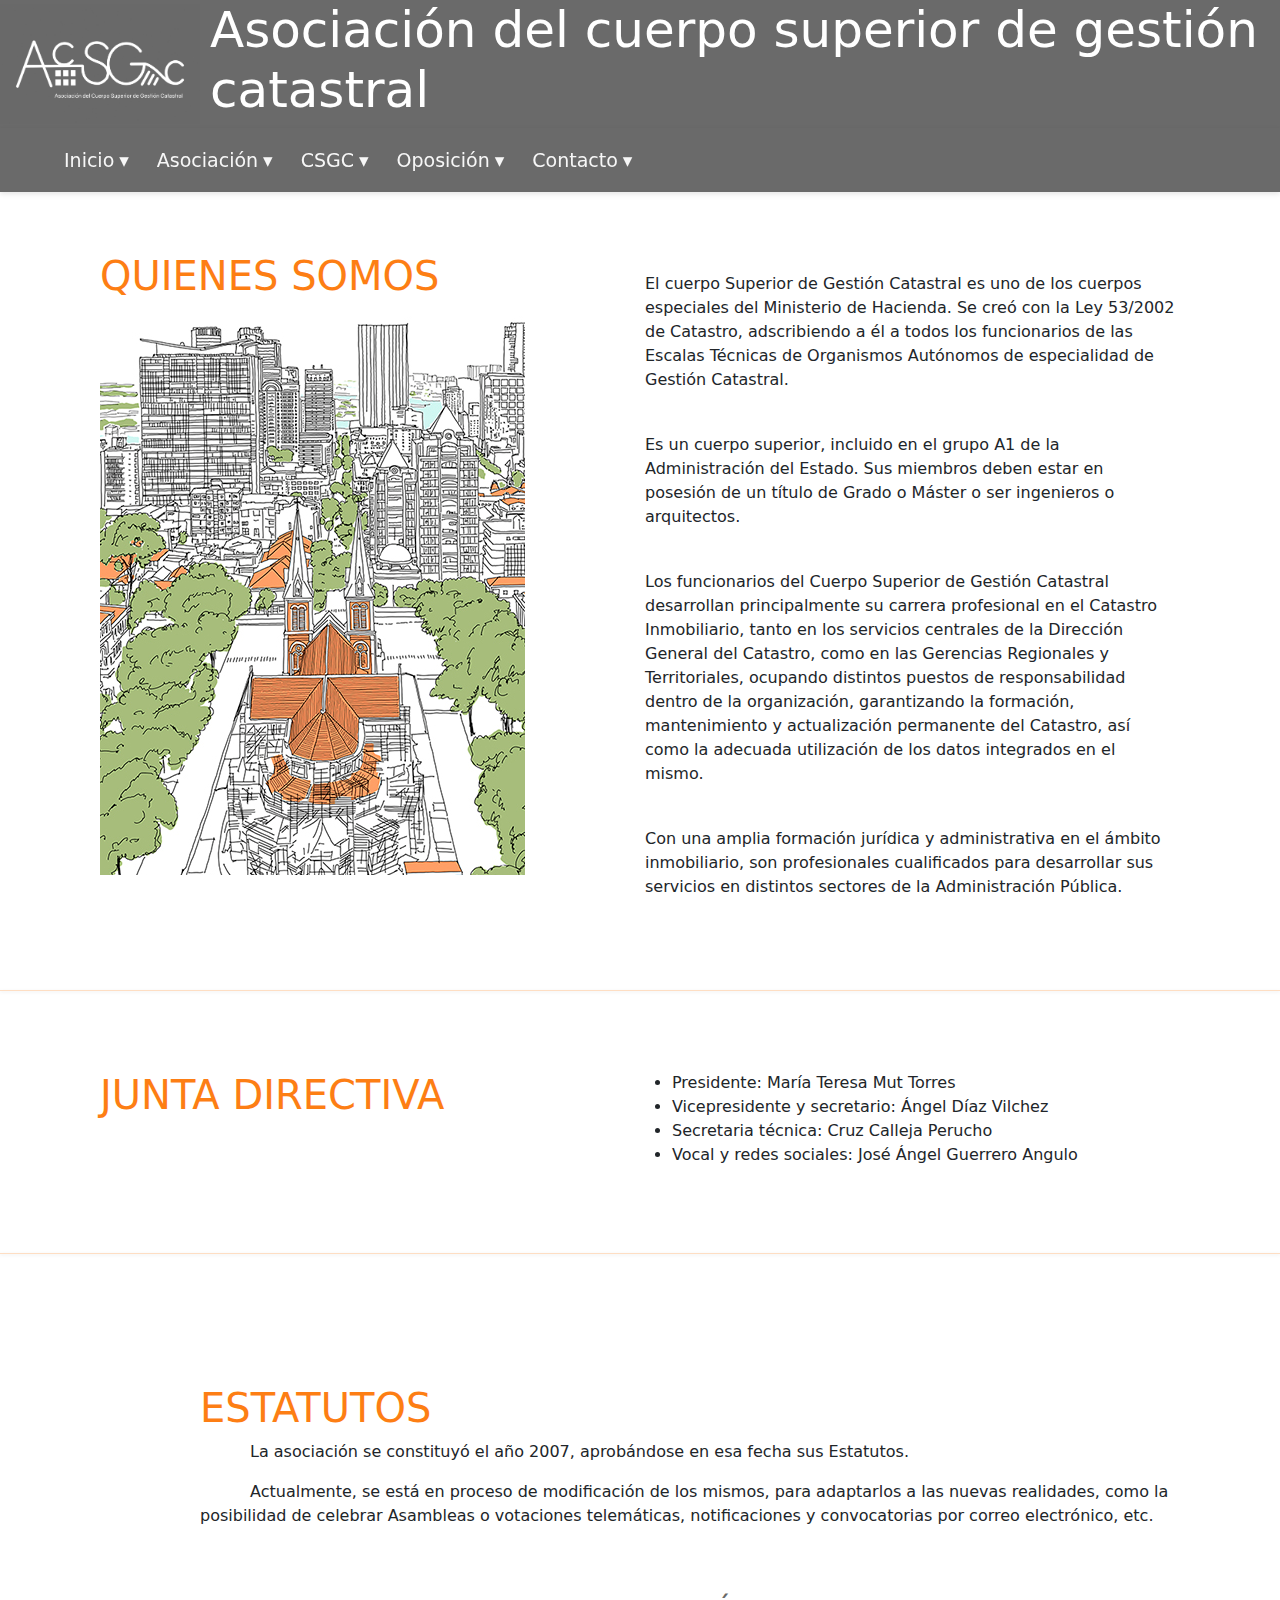
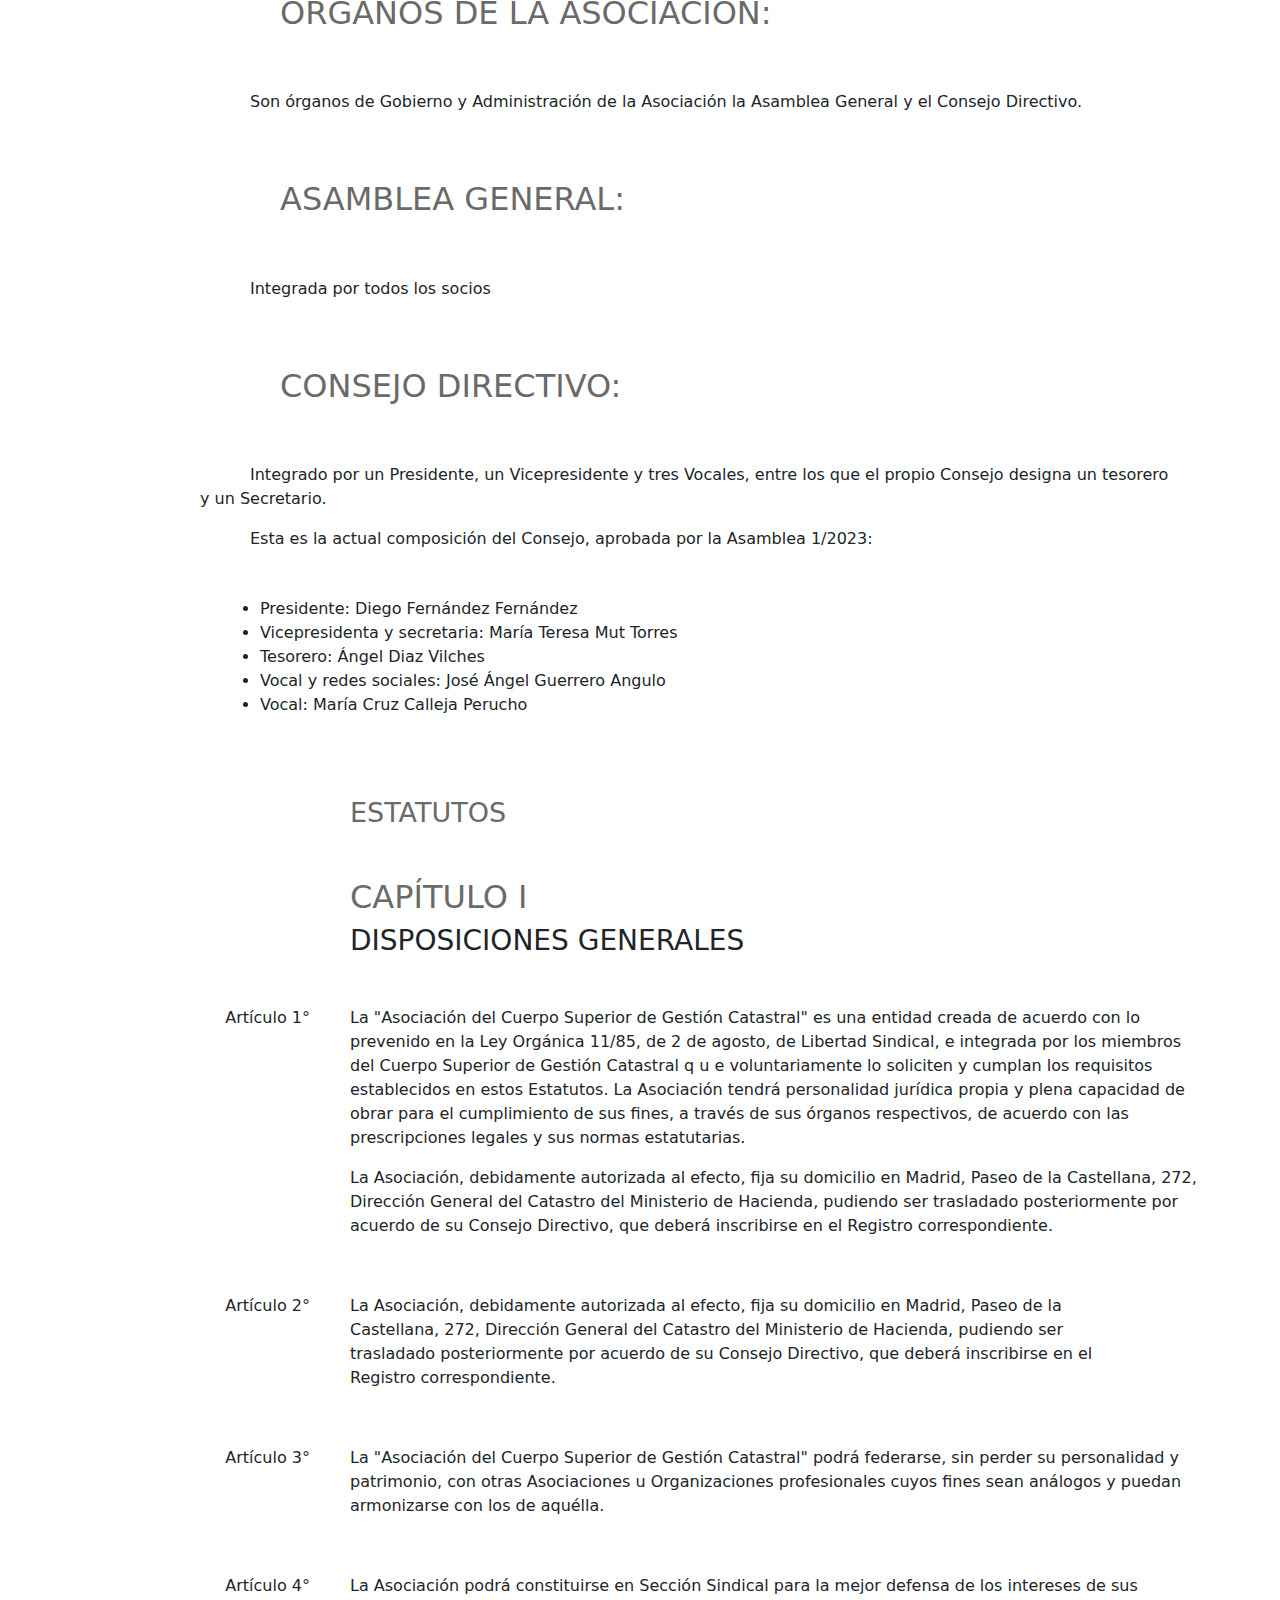
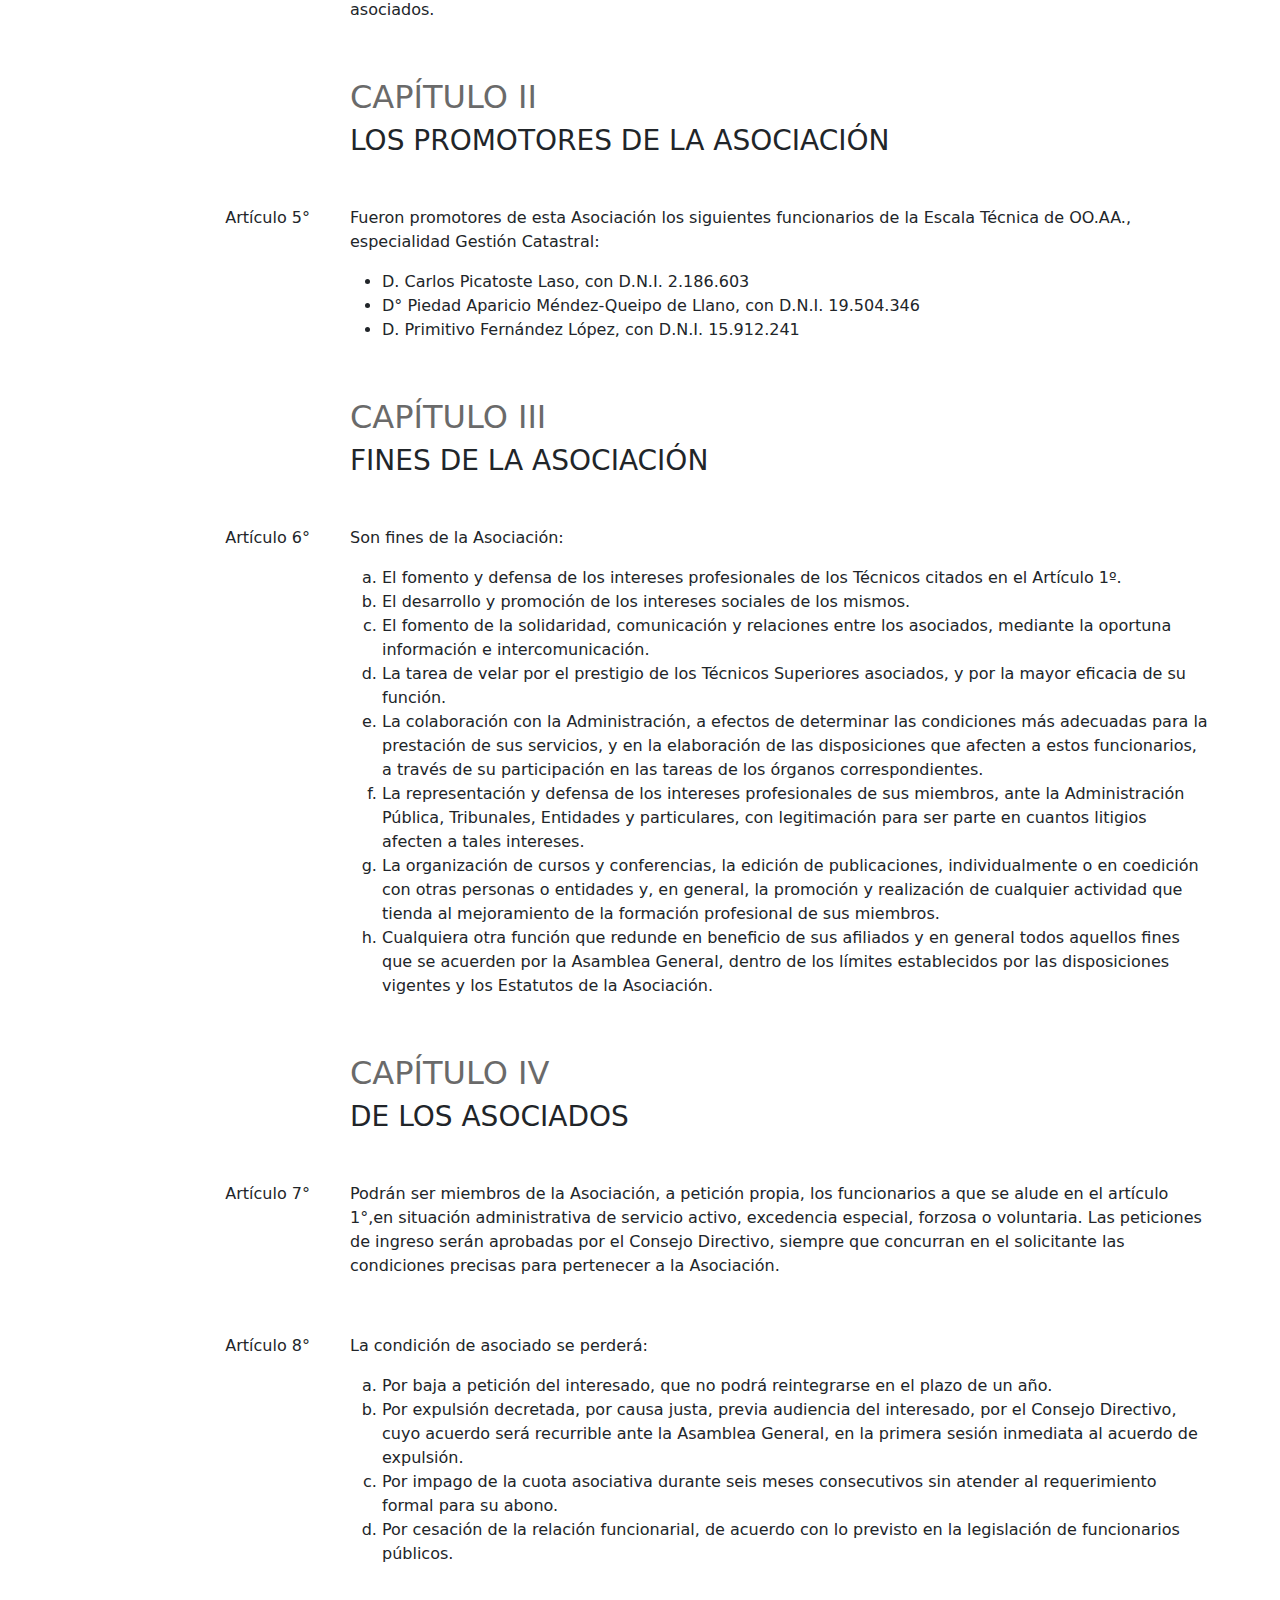
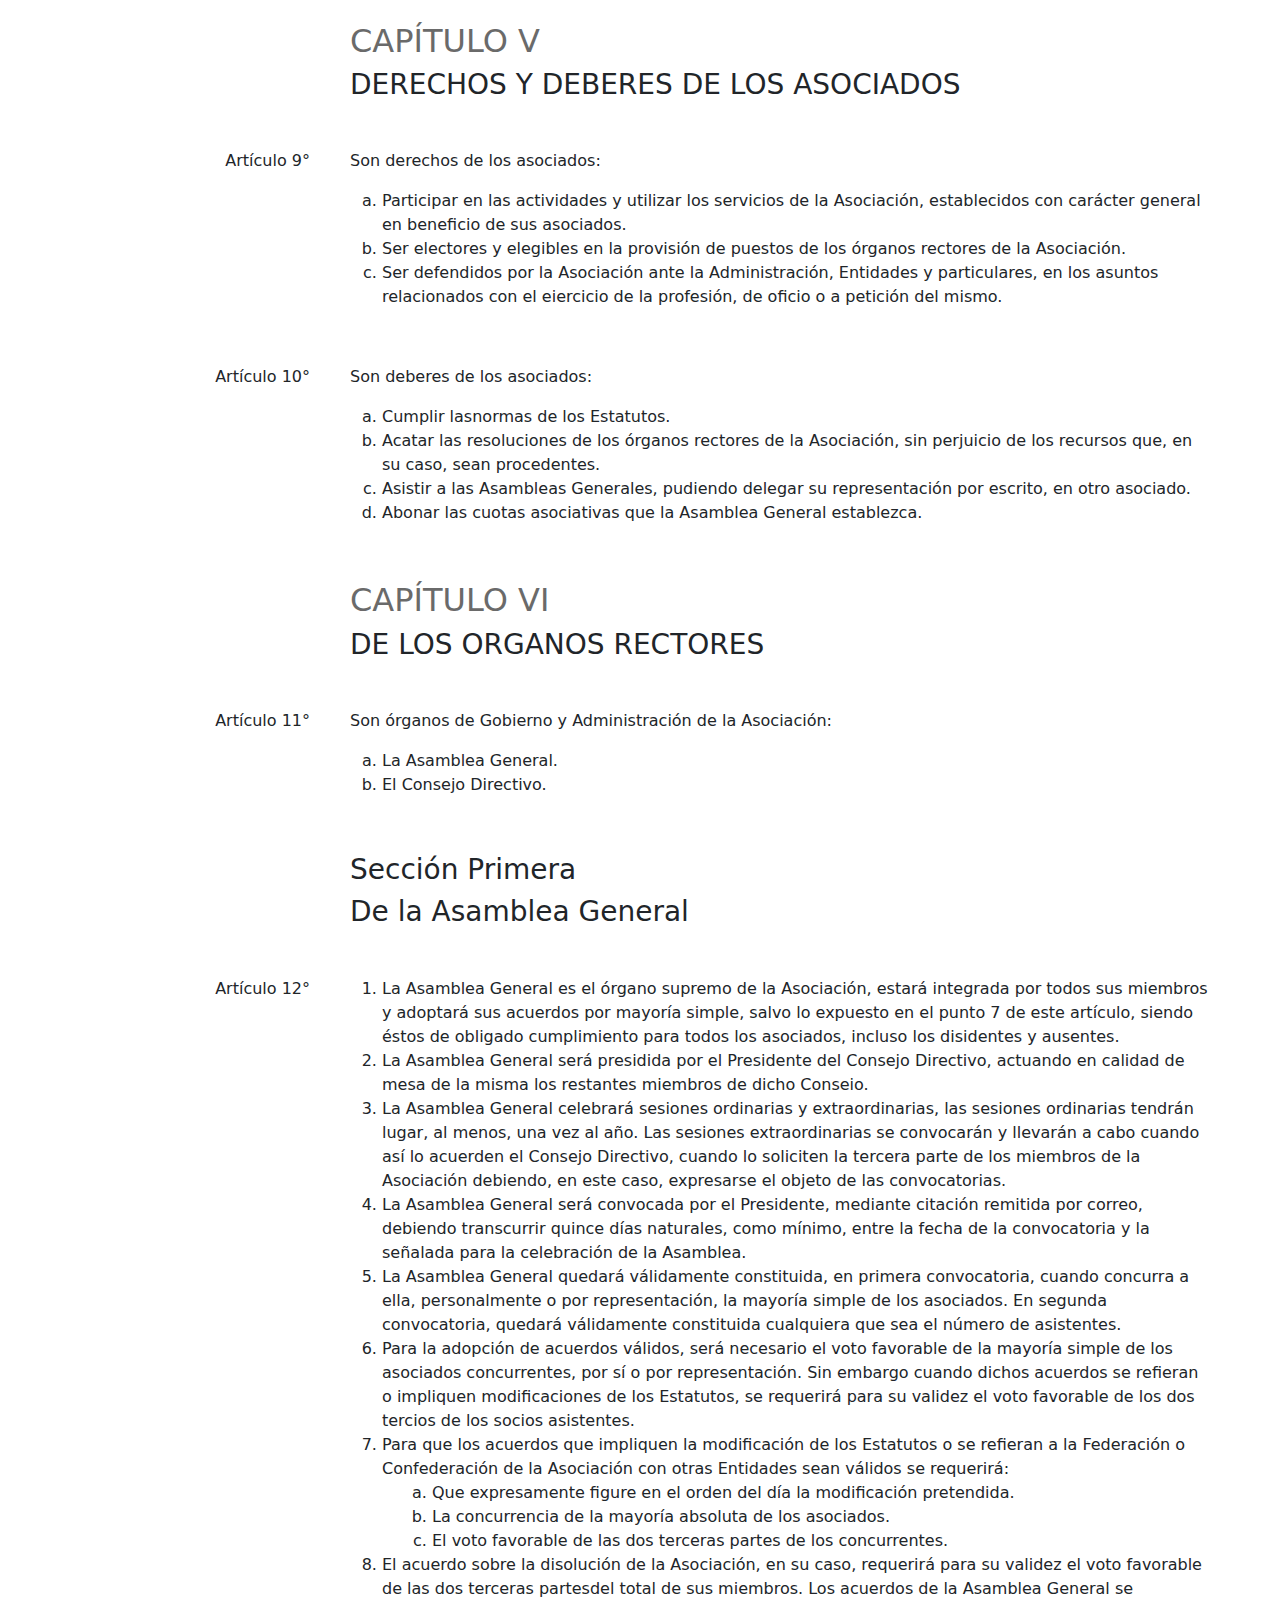
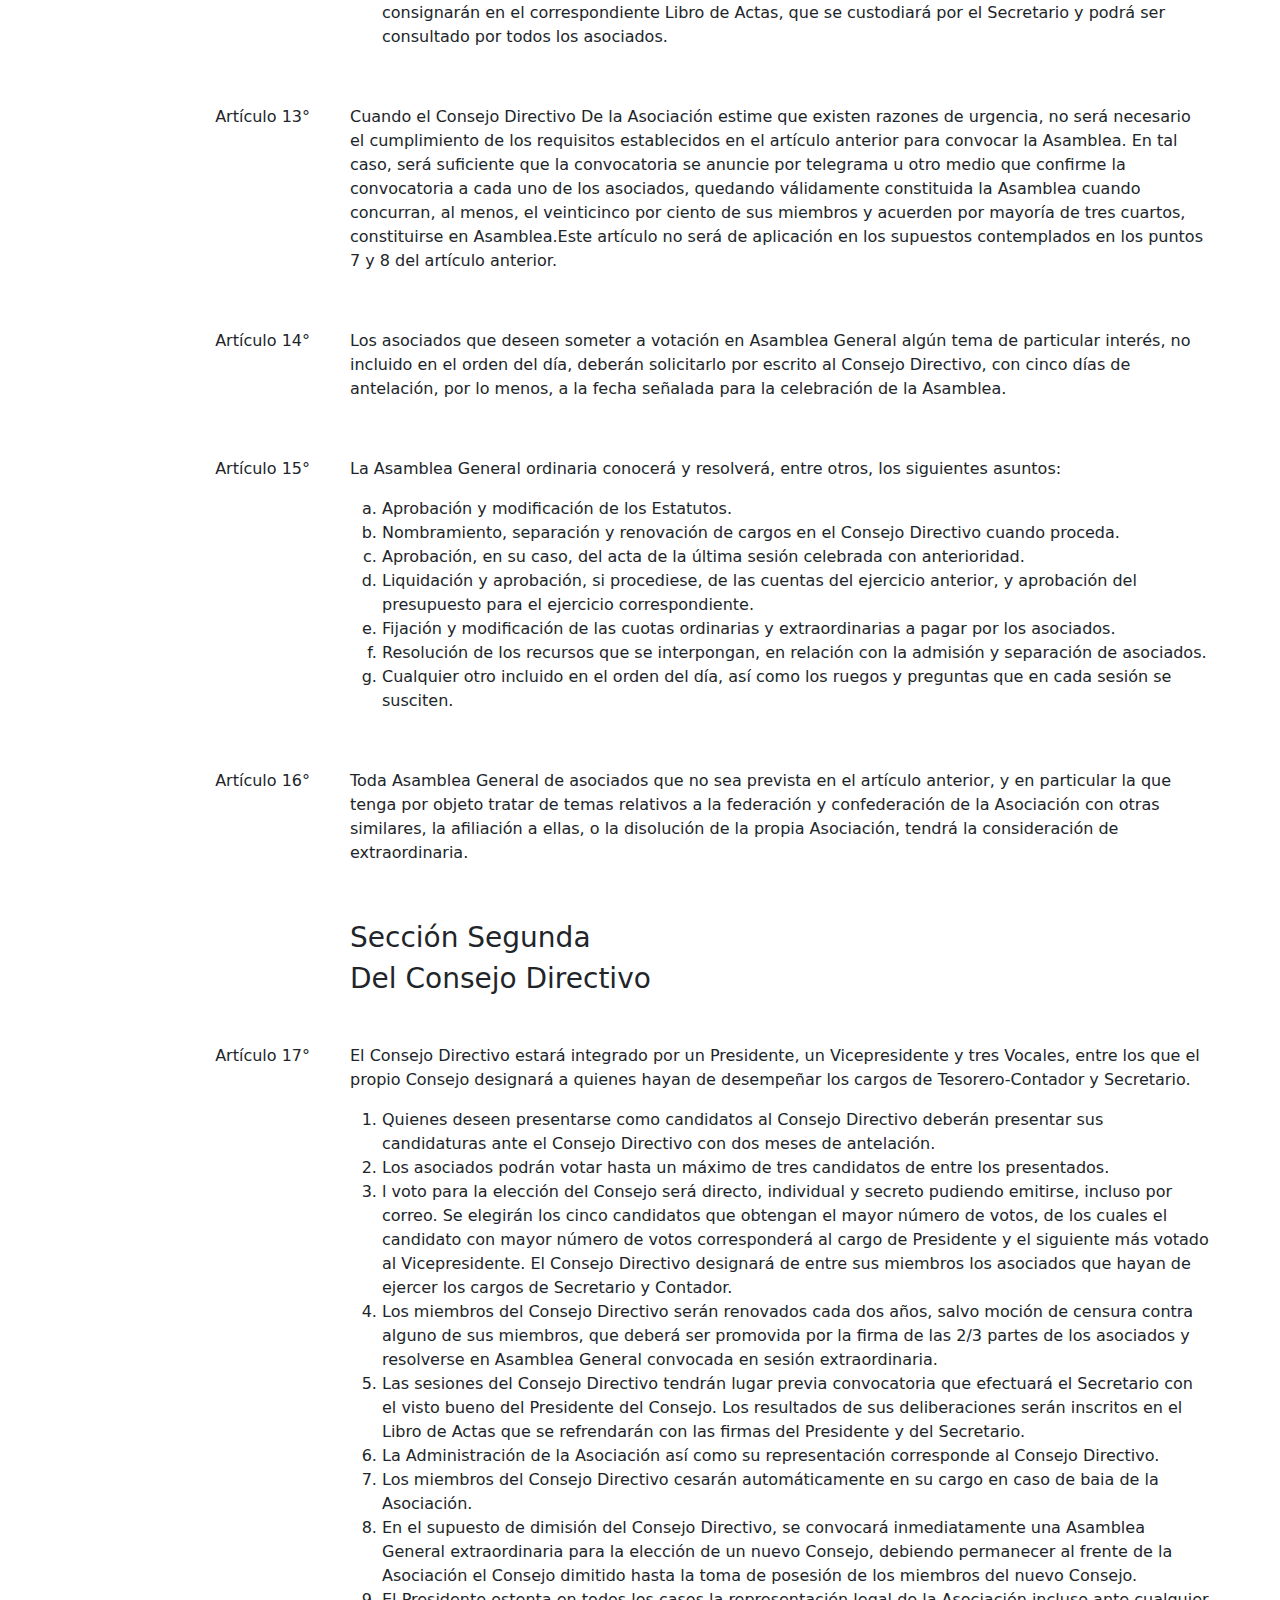
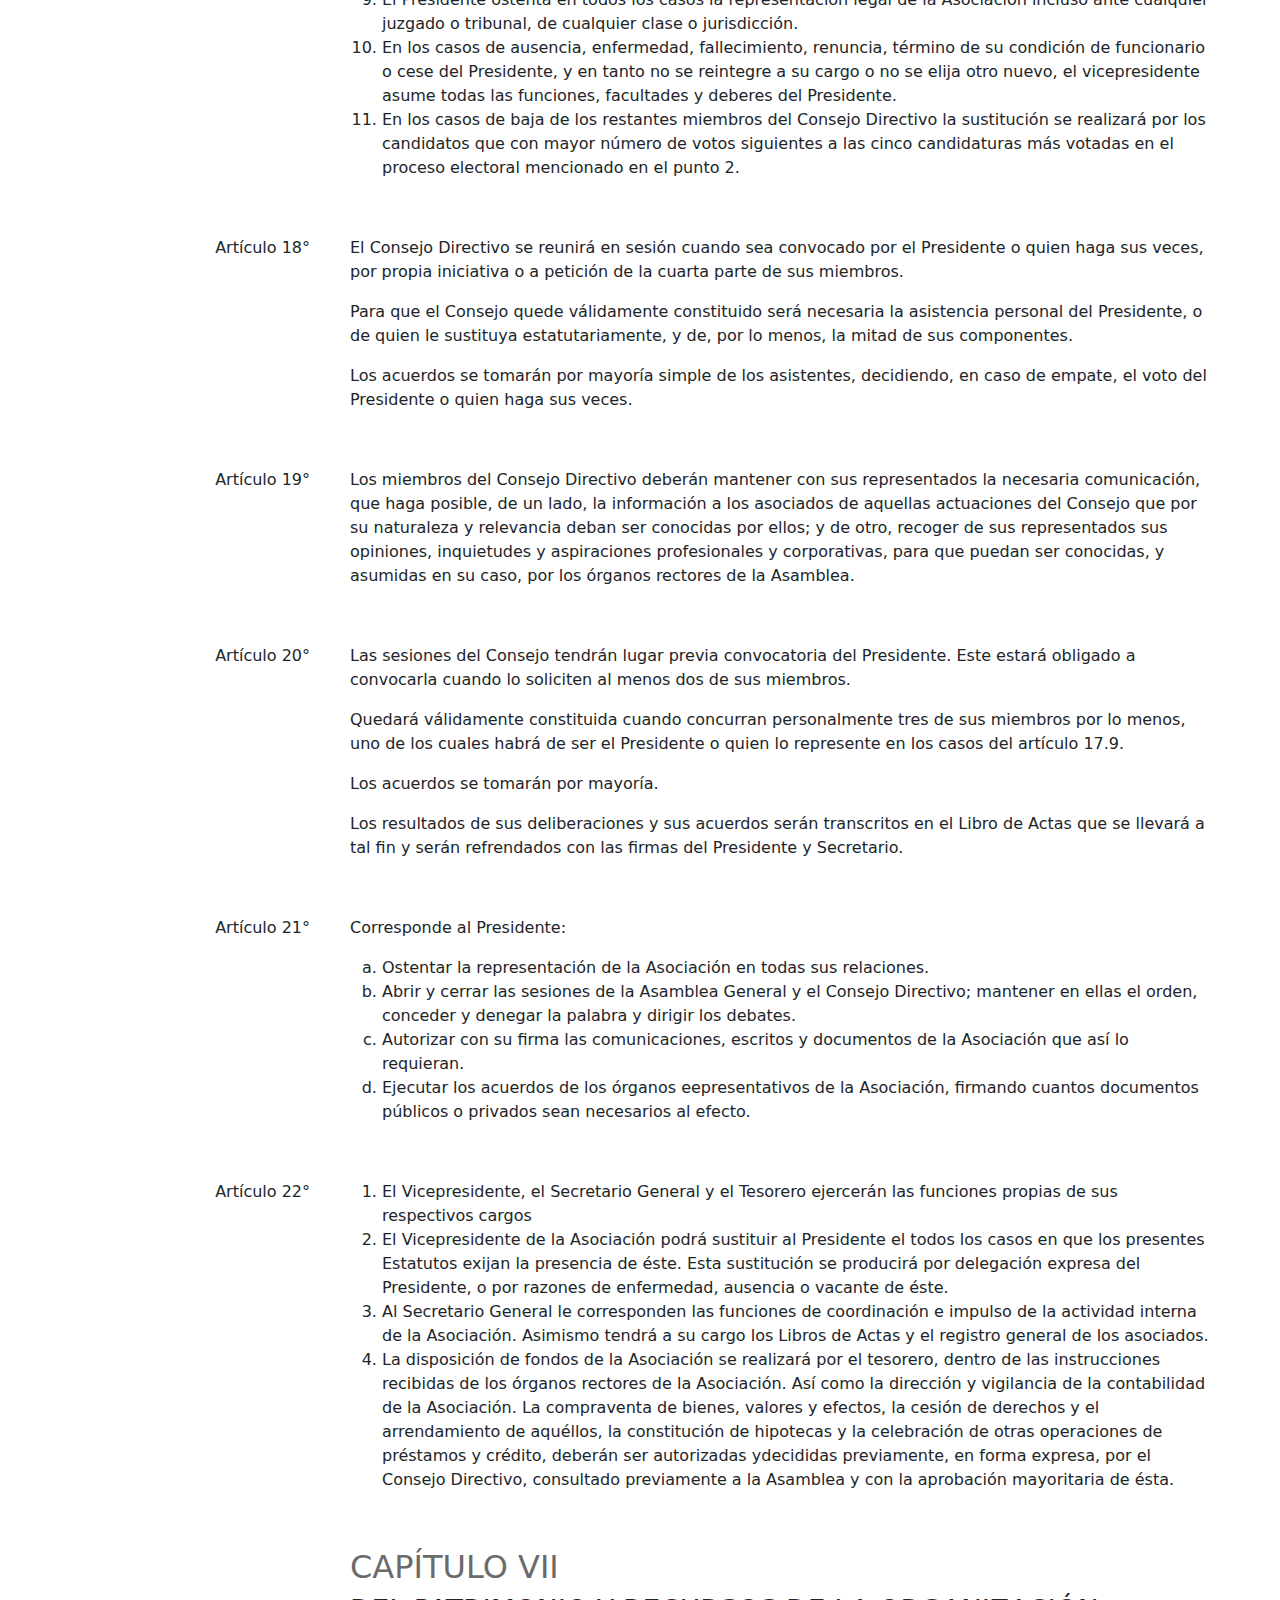
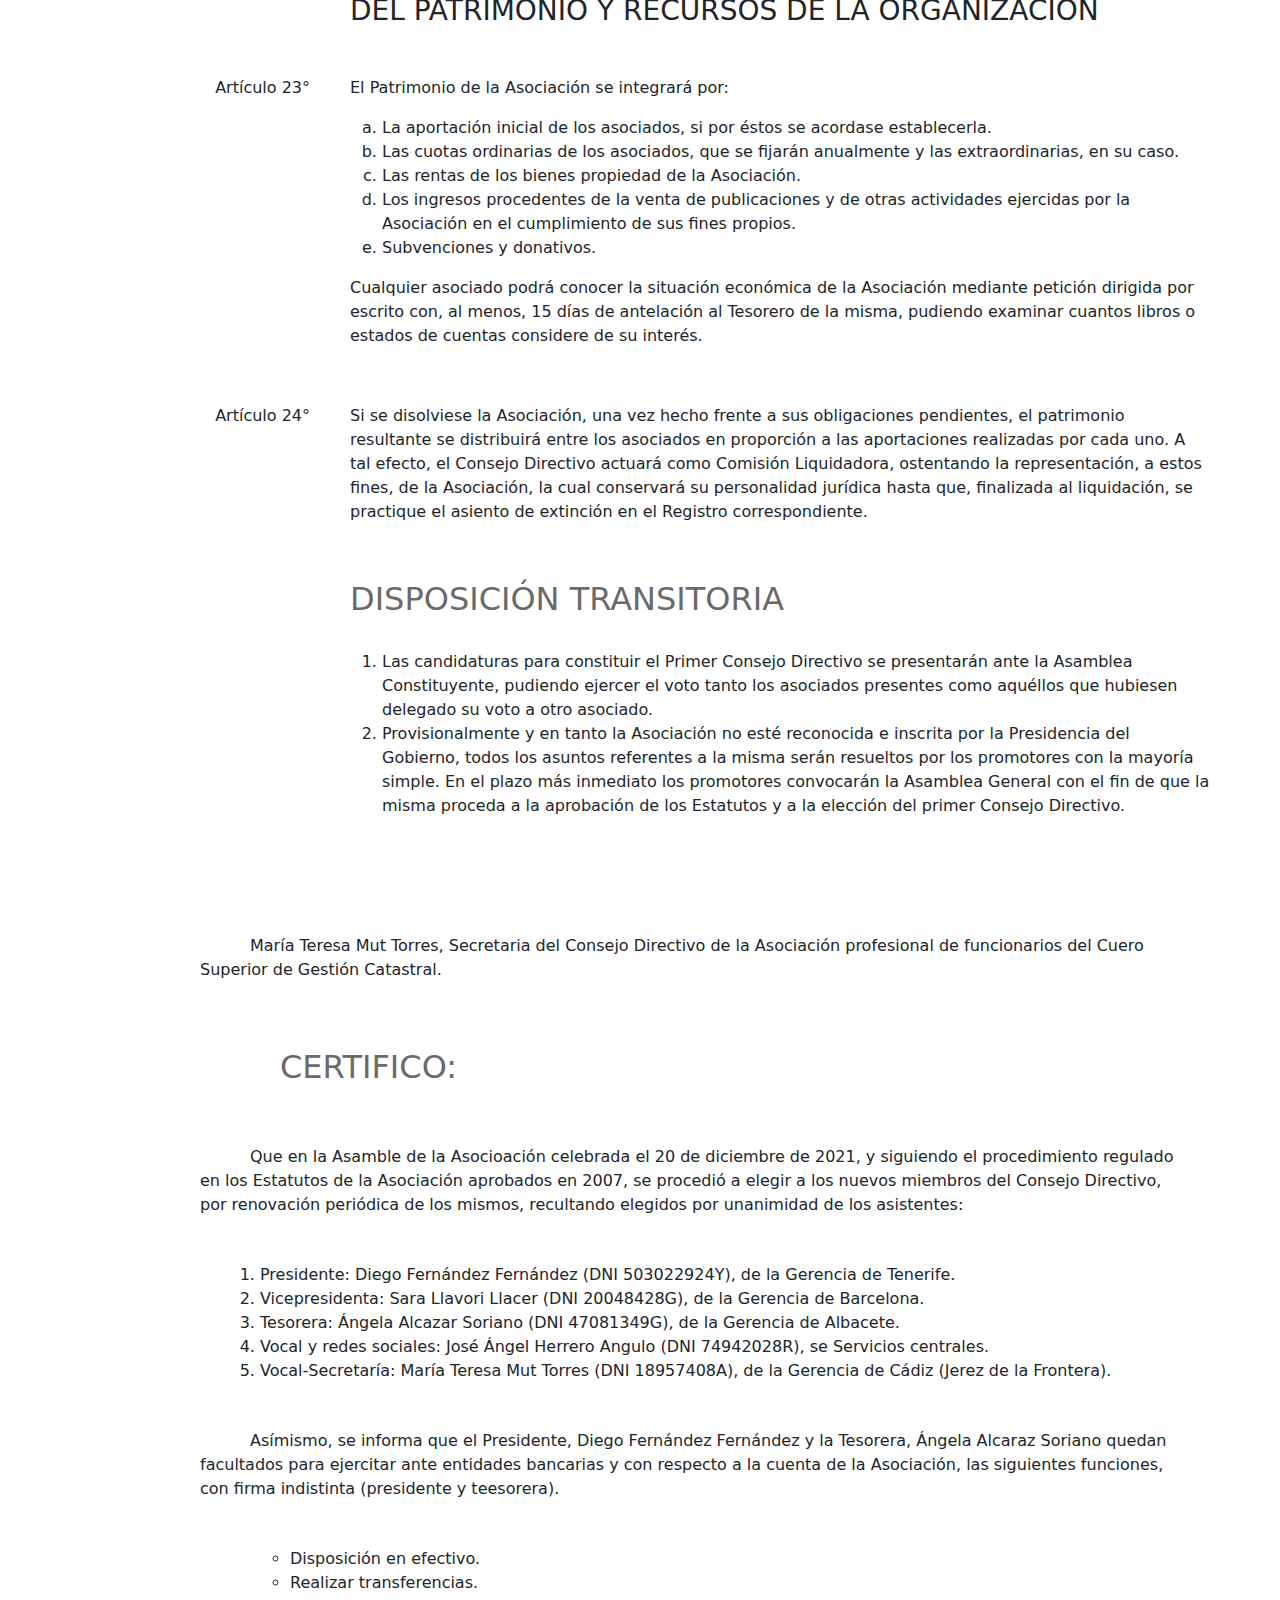
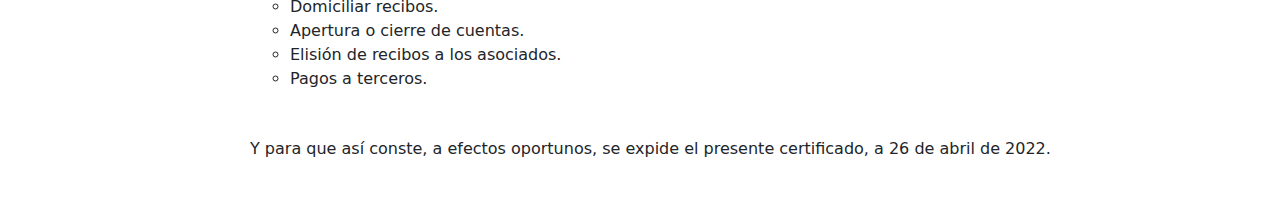
==== asociacion.html @ df134891 "Primera carga de Catastro" ====
<!DOCTYPE html>
<html lang="en">
<head>
    <meta charset="UTF-8">
    <meta name="viewport" content="width=device-width, initial-scale=1.0">
    <link rel="stylesheet" href="style.css">
    <script src="catastro.js"></script>
    <!-- Enlace al archivo CSS de Bootstrap a través de CDN -->
    <link href="https://cdn.jsdelivr.net/npm/bootstrap@5.1.3/dist/css/bootstrap.min.css" rel="stylesheet">

    <!-- Enlace al archivo JavaScript de Bootstrap a través de CDN -->
    <script src="https://cdn.jsdelivr.net/npm/bootstrap@5.1.3/dist/js/bootstrap.bundle.min.js"></script>

    <title>Asociación del cuerpo superior de gestión catastral</title>
</head>
<body>
    <div class="contenedor">
        <header id="header">
            <img id="logo_1" src="img/LOGO 02.1.jpg" alt="logotipo asociación del cuerpo superior de gestión catastral">
            <h1>Asociación del cuerpo superior de gestión catastral</h1>
        </header>
    </div>

    <nav id='menu'>
        <input type='checkbox' id='responsive-menu' onclick='updatemenu()'><label></label>
        <ul>
          <li><a class='dropdown-arrow' href='index.html'>Inicio</a>
            <ul class='sub-menus'>
              <li><a href='index.html#noticias_administracion_publica'>Noticias FEDECA</a></li>
              <li><a href='index.html#noticias_interes_catastral'>Noticias Interés Catastral</a></li>
            </ul>
          </li>
          <li><a class='dropdown-arrow' href='asociacion.html'>Asociación</a>
            <ul class='sub-menus'>
              <li><a href='asociacion.html#quienes_somos'>Quienes somos</a></li>
              <li><a href='asociacion.html#junta_directiva'>Junta Directiva</a></li>
              <li><a href='asociacion.html#cabecera_estatutos'>Estatutos</a></li>
            </ul>
          </li>
          <li><a class='dropdown-arrow' href='csgc.html'>CSGC</a>
            <ul class='sub-menus'>
              <li><a href='csgc.html#csgc_intro'>Intro</a></li>
              <li><a href='csgc.html#csgc_funciones_y_destinos'>Funciones y destinos</a></li>
              <li><a href='csgc.html#csgc_decalogo'>Decálogo</a></li>
              <li><a href='csgc.html#csgc_antecedentes'>Antecedentes</a></li>
            </ul>
          </li>
          <li><a class='dropdown-arrow' href='oposicion.html'>Oposición</a>
            <ul class='sub-menus'>
              <li><a href='oposicion.html'>Descripción</a></li>
              <li><a href='oposicion.html#oposicion_temario'>Temario</a></li>
              <li><a href='oposicion.html#oposicion_proceso_selectivo'>Proceso selectivo</a></li>
              <li><a href='oposicion.html#oposicion_preparadores'>Preparadores</a></li>
            </ul>
          </li>
          <li><a class='dropdown-arrow' href='contacto.html'>Contacto</a>
            <ul class='sub-menus'>
              <li><a href='contacto.html#contacto_asociarse'>Asociarse</a></li>
              <li><a href='contacto.html#contacto_sugerencias'>Sugerencias</a></li>
            </ul>
          </li>
        </ul>
      </nav>
    <main>
        <section id="quienes_somos">
            <div id="quienes_somos_container">
                <div id="titulo_foto_container">
                    <h1 id="titulo_quienes_somos">QUIENES SOMOS</h1>
                    <img src="img/quienes_somos.jpg" alt="Foto">
                </div>
                <div id="texto_quienes_somos">
                    <p>El cuerpo Superior de Gestión Catastral es uno de los cuerpos especiales del Ministerio de Hacienda. Se creó con la Ley 53/2002 de Catastro, adscribiendo a él a todos los funcionarios de las Escalas Técnicas de Organismos Autónomos de especialidad de Gestión Catastral.</p>
                    <p> Es un cuerpo superior, incluido en el grupo A1 de la Administración del Estado. Sus miembros deben estar en posesión de un título de Grado o Máster o ser ingenieros o arquitectos.
                    <p>Los funcionarios del Cuerpo Superior de Gestión Catastral desarrollan principalmente su carrera profesional en el Catastro Inmobiliario, tanto en los servicios centrales de la Dirección General del Catastro, como en las Gerencias Regionales y Territoriales, ocupando distintos puestos de responsabilidad dentro de la organización, garantizando la formación, mantenimiento y actualización permanente del Catastro, así como la adecuada utilización de los datos integrados en el mismo.</p> 
                    <p>Con una amplia formación jurídica y administrativa en el ámbito inmobiliario, son profesionales cualificados para desarrollar sus servicios en distintos sectores de la Administración Pública.</p> 
                </div>
            </div>
        </section>
        <hr class="separador" style="background-color: #fd7e14; box-shadow: 0px 1px 3px rgba(0, 0, 0, 0.3);">
        <section id="junta_directiva">
            <div id="junta_directiva_container">
                <div id="titulo_foto_container_junta">
                    <h1 >JUNTA DIRECTIVA</h1>
                </div>
                <div id="texto_junta_directiva">
                    <ul>
                        <li>Presidente: María Teresa Mut Torres</li>
                        <li>Vicepresidente y secretario: Ángel Díaz Vilchez</li>
                        <li>Secretaria técnica: Cruz Calleja Perucho</li>
                        <li>Vocal y redes sociales: José Ángel Guerrero Angulo</li>
                    </ul>
                </div>
            </div>    
        </section>
        <hr class="separador" style="background-color: #fd7e14; box-shadow: 0px 1px 3px rgba(0, 0, 0, 0.3);">
        <section id="cabecera_estatutos">
            <div id="cabecera_estatutos_container">
                <h1>ESTATUTOS</h1>
                <p>La asociación se constituyó el año 2007, aprobándose en esa fecha sus Estatutos.</p>
                <p>Actualmente, se está en proceso de modificación de los mismos, para adaptarlos a las nuevas realidades, como la posibilidad de celebrar Asambleas o votaciones telemáticas, notificaciones y convocatorias por correo electrónico, etc.</p>
                <h2>ORGANOS DE LA ASOCIACIÓN:</h2>
                <p>Son órganos de Gobierno y Administración de la Asociación la Asamblea General y el Consejo Directivo.</p>
                <h2>ASAMBLEA GENERAL:</h2>
                <p>Integrada por todos los socios</p>
                <h2>CONSEJO DIRECTIVO:</h2>
                <p>Integrado por un Presidente, un Vicepresidente y tres Vocales, entre los que el propio Consejo designa un tesorero y un Secretario.</p>
                <p>Esta es la actual composición del Consejo, aprobada por la Asamblea 1/2023:</p>
                <ul>
                    <li>Presidente: Diego Fernández Fernández</li>
                    <li>Vicepresidenta y secretaria: María Teresa Mut Torres</li>
                    <li>Tesorero: Ángel Diaz Vilches</li>
                    <li>Vocal y redes sociales: José Ángel Guerrero Angulo</li>
                    <li>Vocal: María Cruz Calleja Perucho</li>
                </ul>
            </div>
        </section>
        <section id="estatutos" class="grid-container">
            <article></article>

            <article class="grid-item-right">
                <h1 >ESTATUTOS</h1>
            </article>

            <article></article>

            <article class="grid-item-right">
                <h2>CAPÍTULO I</h2>
                <h3>DISPOSICIONES GENERALES</h3>
            </article>
            <article>
                <li class="grid-item-left">Artículo 1°</li>
            </article>

            <article class="grid-item-right">
                <p>La "Asociación del Cuerpo Superior de Gestión Catastral" es una entidad creada de acuerdo con lo
                        prevenido en la Ley Orgánica 11/85, de 2 de agosto, de Libertad Sindical, e integrada por los miembros del Cuerpo Superior de Gestión Catastral q u e voluntariamente lo soliciten y cumplan los requisitos establecidos en estos Estatutos.
                        La Asociación tendrá personalidad jurídica propia y
                        plena capacidad de obrar para el cumplimiento de sus
                        fines, a través de sus órganos respectivos, de acuerdo con las prescripciones legales y sus normas estatutarias.</p>
                <p>La Asociación, debidamente autorizada al efecto, fija su domicilio en Madrid, Paseo de la Castellana, 272, Dirección General del Catastro del Ministerio de Hacienda, pudiendo ser trasladado posteriormente por acuerdo de su Consejo Directivo, que deberá inscribirse en el Registro correspondiente.</p>
            </article>

            <article>
                <li class="grid-item-left">Artículo 2°</li>
            </article>

            <article class="grid-item-right">
                <p class="grid-item-right">La Asociación, debidamente autorizada al efecto, fija su domicilio en Madrid, Paseo de la Castellana, 272, Dirección General del Catastro del Ministerio de Hacienda, pudiendo ser trasladado posteriormente por acuerdo de su Consejo Directivo, que deberá inscribirse en el Registro correspondiente.</p>
            </article>
            <article>
                <li class="grid-item-left">Artículo 3°</li>
            </article>
                       
            <article class="grid-item-right">
                <p>La "Asociación del Cuerpo Superior de Gestión Catastral" podrá federarse, sin perder su personalidad y patrimonio, con otras Asociaciones u Organizaciones profesionales cuyos fines sean análogos y puedan armonizarse con los de aquélla.</p>
            </article>
                
            <article>
                <li class="grid-item-left">Artículo 4°</li>
            </article>

            <article class="grid-item-right">
                <p>La Asociación podrá constituirse en Sección Sindical para la mejor defensa de los intereses de sus asociados.</p>
            </article>

            <article></article>
            
            <article class="grid-item-right">
                <h2>CAPÍTULO II</h2>
                <h3>LOS PROMOTORES DE LA ASOCIACIÓN</h3>
            </article>

            <article>
                <li class="grid-item-left">Artículo 5°</li>
            </article>
            <article class="grid-item-right">
                <p>Fueron promotores de esta Asociación los siguientes funcionarios de la Escala Técnica de OO.AA., especialidad Gestión Catastral:</p>
                <ol style="list-style-type:disc">
                    <li>D. Carlos Picatoste Laso, con D.N.I. 2.186.603</li>
                    <li>D° Piedad Aparicio Méndez-Queipo de Llano, con D.N.I. 19.504.346</li>
                    <li>D. Primitivo Fernández López, con D.N.I. 15.912.241</li>
                </ol>
            </article>
            <article></article>
            <article>
                <h2>CAPÍTULO III</h2>
                <h3>FINES DE LA ASOCIACIÓN</h3>
            </article>
            <article>
                <li class="grid-item-left">Artículo 6°</li>
            </article>

            <article class="grid-item-right">
                <p>Son fines de la Asociación:</p>
                    <ol style="list-style-type:lower-alpha">
                        <li>El fomento y defensa de los intereses profesionales de los Técnicos citados en el Artículo 1º.</li>
                        <li>El desarrollo y promoción de los intereses sociales de los mismos.</li>
                        <li>El fomento de la solidaridad, comunicación y relaciones entre
                        los asociados, mediante
                        la oportuna información e intercomunicación.</li>
                        <li>La tarea de velar por el prestigio de los Técnicos
                        Superiores asociados, y por la mayor eficacia de su función.</li>
                        <li>La colaboración con la Administración, a efectos de determinar las condiciones más adecuadas para la prestación de sus servicios, y en la elaboración de las disposiciones que afecten a estos
                        funcionarios, a través de su participación en las tareas de los órganos correspondientes.</li>
                        <li>La representación y defensa de los intereses profesionales de sus miembros, ante la
                        Administración Pública, Tribunales, Entidades y particulares, con legitimación para ser parte en cuantos litigios afecten a tales intereses.</li>
                        <li>La organización de cursos y conferencias, la
                        edición de publicaciones, individualmente o en coedición con otras personas o entidades y, en general, la promoción y realización de cualquier actividad que tienda al mejoramiento de la
                        formación profesional de sus miembros.</li>
                        <li>Cualquiera otra función que redunde en beneficio
                        de sus afiliados y en general todos aquellos fines que se acuerden por la Asamblea General, dentro de los límites establecidos por las disposiciones
                        vigentes y los Estatutos de la Asociación.</li>
                    </ol>
            </article>
            <article></article>
                
            <article class="grid-item-right">
                <h2>CAPÍTULO IV</h2>
                <h3>DE LOS ASOCIADOS</h3>
            </article>
                
            <article>
                <li class="grid-item-left">Artículo 7°</li>
            </article>

            <article class="grid-item-right">
                <p>Podrán ser miembros de la Asociación, a petición propia, los funcionarios a que se alude en el artículo 1°,en situación administrativa de servicio activo, excedencia especial, forzosa o voluntaria. Las peticiones de ingreso serán aprobadas por el Consejo Directivo, siempre que concurran en el solicitante las condiciones precisas para pertenecer a la Asociación.</p>
            </article>

            <article>
                <li class="grid-item-left">Artículo 8°</li>
            </article>

            <article class="grid-item-right">
                <p>La condición de asociado se perderá:</p>
                    <ol style="list-style-type:lower-alpha">
                        <li>Por baja a petición del interesado, que no podrá reintegrarse en el plazo de un año.</li>
                        <li>Por expulsión decretada, por causa justa, previa audiencia del interesado, por el Consejo Directivo, cuyo acuerdo será recurrible ante la Asamblea General, en la primera sesión inmediata al acuerdo de expulsión.</li>
                        <li>Por impago de la cuota asociativa durante seis meses consecutivos sin atender al requerimiento formal para su abono.</li>
                        <li>Por cesación de la relación funcionarial, de acuerdo con lo previsto en la legislación de funcionarios públicos.</li>
                    </ol>
            </article>
            <article></article>

            <article class="grid-item-right">
                <h2>CAPÍTULO V</h2>
                <h3>DERECHOS Y DEBERES DE LOS ASOCIADOS</h3>
            </article>

            <article>
                <li class="grid-item-left">Artículo 9°</li>
            </article>
            <article class="grid-item-right">
                <p>Son derechos de los asociados:</p>
                    <ol style="list-style-type:lower-alpha">
                        <li>Participar en las actividades y utilizar los servicios de la Asociación, establecidos con carácter general en beneficio de sus asociados.</li>
                        <li>Ser electores y elegibles en la provisión de puestos de los órganos rectores de la Asociación.</li>
                        <li>Ser defendidos por la Asociación ante la
                        Administración, Entidades y particulares, en los asuntos relacionados con el eiercicio de la profesión, de oficio o a petición del mismo.</li>   
                    </ol>
            </article>
            <article>
                <li class="grid-item-left">Artículo 10°</li>
            </article>
            <article class="grid-item-right">
                <p>Son deberes de los asociados:</p>
                    <ol style="list-style-type:lower-alpha">
                        <li>Cumplir lasnormas de los Estatutos.</li>
                        <li>Acatar las resoluciones de los órganos rectores de la Asociación, sin perjuicio de los recursos que, en su caso, sean procedentes.</li>
                        <li>Asistir a las Asambleas Generales, pudiendo delegar su representación
                        por escrito, en otro asociado.</li>
                        <li>Abonar las cuotas asociativas que la Asamblea General establezca.</li>
                    </ol>
            </article>
            <article></article>
            <article class="grid-item-right">
                <h2>CAPÍTULO VI</h2>
                <h3>DE LOS ORGANOS RECTORES</h3>
            </article>
            <article>
                <li class="grid-item-left">Artículo 11°</li>
            </article>
            <article class="grid-item-right">
                <p>Son órganos de Gobierno y Administración de la Asociación:</p>
                    <ol style="list-style-type:lower-alpha">
                        <li>La Asamblea General.</li>
                        <li>El Consejo Directivo.</li>
                    </ol>
            </article>
            <article></article>
            <article class="grid-item-right">
                <h3>Sección Primera</h3>
                <h3>De la Asamblea General</h3>
            </article>
            <article>
                <li class="grid-item-left">Artículo 12°</li>
            </article>
            <article class="grid-item-right">
                <ol>
                    <li>La Asamblea General es el órgano supremo de la
                        Asociación, estará integrada por todos sus miembros y adoptará sus acuerdos por mayoría simple, salvo lo
                        expuesto en el punto 7 de este artículo, siendo éstos de
                        obligado cumplimiento para todos los asociados, incluso los disidentes y ausentes.</li>
                    <li>La Asamblea General será presidida por el Presidente del Consejo Directivo, actuando en calidad de mesa de la misma los restantes miembros de dicho Conseio.</li>
                    <li>La Asamblea General celebrará sesiones ordinarias y extraordinarias, las sesiones ordinarias tendrán lugar, al menos, una vez al año. Las sesiones extraordinarias se
                        convocarán y llevarán a cabo cuando así lo acuerden el Consejo Directivo, cuando lo soliciten la tercera parte de los miembros de la Asociación debiendo, en este caso, expresarse el objeto de las convocatorias.</li>
                    <li>La Asamblea General será convocada por el Presidente,
                        mediante citación remitida por correo, debiendo
                        transcurrir quince días naturales, como mínimo, entre la
                        fecha de la convocatoria y la señalada para la celebración de la Asamblea.</li>
                    <li>La Asamblea General quedará válidamente constituida, en primera convocatoria, cuando concurra a ella,
                        personalmente o por representación, la mayoría simple de los asociados. En segunda convocatoria, quedará válidamente constituida cualquiera que sea el número de asistentes.</li>
                    <li>Para la adopción de acuerdos válidos, será necesario el voto favorable de la mayoría simple de los asociados
                        concurrentes, por sí o por representación. Sin embargo cuando dichos acuerdos se refieran o impliquen modificaciones de los Estatutos, se requerirá para su
                        validez el voto favorable de los dos tercios de los socios asistentes.</li>
                    <li>Para que los acuerdos que impliquen la modificación de los Estatutos o se refieran a la Federación o
                        Confederación de la Asociación con otras Entidades sean válidos se requerirá:
                        <ol id="sublista_1" style="list-style-type:lower-alpha">
                            <li>Que expresamente figure en el orden del día la modificación pretendida.</li>
                            <li>La concurrencia de la mayoría absoluta de los asociados.</li>
                            <li>El voto favorable de las dos terceras partes de los concurrentes.</li>
                        </ol>
                    </li>
                    <li>El acuerdo sobre la disolución de la Asociación, en su caso, requerirá para su validez el voto favorable de las dos terceras partesdel total de sus miembros.
                        Los acuerdos de la Asamblea General se consignarán en el correspondiente Libro de Actas, que se custodiará por el Secretario y podrá ser consultado por todos los asociados.</li>
                </ol>
            </article>
            <article>
                <li class="grid-item-left">Artículo 13°</li>
            </article>
            <article class="grid-item-right">
                <p>Cuando el Consejo Directivo De la Asociación estime que existen razones de urgencia, no será necesario el cumplimiento de los requisitos establecidos en el artículo anterior para convocar la Asamblea. En tal caso, será suficiente que la convocatoria se anuncie por
                    telegrama u otro medio que confirme la convocatoria a cada uno de los asociados, quedando válidamente constituida la Asamblea cuando concurran, al menos, el veinticinco por ciento de sus miembros y acuerden por
                    mayoría de tres cuartos, constituirse en Asamblea.Este artículo no será de aplicación en los supuestos contemplados en los puntos 7 y 8 del artículo anterior.
                </p>
            </article>
            <article>
                <li class="grid-item-left">Artículo 14°</li>
            </article>
            <article class="grid-item-right">
                <p>Los asociados que deseen someter a votación en Asamblea General algún tema de particular interés, no incluido en el orden del día, deberán solicitarlo por escrito al Consejo Directivo, con cinco días de antelación, por lo menos, a la fecha señalada para la celebración de la Asamblea.</p>
            </article>

            <article>
                <li class="grid-item-left">Artículo 15°</li>
            </article>
            <article class="grid-item-right">
                <p>La Asamblea General ordinaria conocerá y resolverá, entre otros, los siguientes asuntos:</p>
                    <ol style="list-style-type:lower-alpha">
                        <li>Aprobación y modificación de los Estatutos.</li>
                        <li>Nombramiento, separación y renovación de cargos en el Consejo Directivo cuando proceda.</li>
                        <li>Aprobación, en su caso, del acta de la última sesión celebrada con anterioridad.</li>
                        <li>Liquidación y aprobación, si procediese, de las cuentas del ejercicio anterior, y aprobación del presupuesto para el ejercicio correspondiente.</li>
                        <li>Fijación y modificación de las cuotas ordinarias y extraordinarias a pagar por los asociados.</li>
                        <li>Resolución de los recursos que se interpongan, en relación con la admisión y separación de asociados.</li>
                        <li>Cualquier otro incluido en el orden del día, así como los ruegos y preguntas que en cada sesión se susciten.</li>
                    </ol>
            </article>
            <article>
                <li class="grid-item-left">Artículo 16°</li>
            </article>

            <article class="grid-item-right">
                <p>Toda Asamblea General de asociados que no sea prevista en el artículo anterior, y en particular la que tenga por objeto tratar de temas relativos a la federación y confederación de la Asociación con otras similares, la afiliación a ellas, o la disolución de la propia Asociación, tendrá la consideración de extraordinaria.</p>
            </article>
            <article></article>
            <article class="grid-item-right">
                <h3>Sección Segunda</h3>
                <h3>Del Consejo Directivo</h3>
            </article>
            <article>
                <li class="grid-item-left">Artículo 17°</li>
            </article>
            <article class="grid-item-right">
                <p>El Consejo Directivo estará integrado por un Presidente, un Vicepresidente y tres Vocales, entre los que el propio Consejo designará a quienes hayan de desempeñar los cargos de Tesorero-Contador y Secretario.</p>
                    <ol>
                        <li>Quienes deseen presentarse como candidatos al Consejo Directivo deberán presentar sus candidaturas ante el Consejo Directivo con dos meses de antelación.</li>
                        <li>Los asociados podrán votar hasta un máximo de tres candidatos de entre los presentados.</li>
                        <li>l voto para la elección del Consejo será directo, individual y secreto pudiendo emitirse, incluso por correo. Se elegirán los cinco candidatos que obtengan el mayor número de votos, de los cuales el candidato con mayor número de votos corresponderá al cargo de
                            Presidente y el siguiente más votado al Vicepresidente. El Consejo Directivo designará de entre sus miembros los asociados que hayan de ejercer los cargos de Secretario y Contador.</li>
                        <li>Los miembros del Consejo Directivo serán renovados cada dos años, salvo moción de censura contra alguno de sus miembros, que deberá ser promovida por la firma de las 2/3 partes de los asociados y resolverse en Asamblea General convocada en sesión extraordinaria.</li>
                        <li>Las sesiones del Consejo Directivo tendrán lugar previa convocatoria que efectuará el Secretario con el visto bueno del Presidente del Consejo. Los resultados de sus deliberaciones serán inscritos en el Libro de Actas que se refrendarán con las firmas del Presidente y del Secretario.</li>
                        <li>La Administración de la Asociación así como su representación corresponde al Consejo Directivo.</li>
                        <li>Los miembros del Consejo Directivo cesarán automáticamente en su cargo en caso de baia de la Asociación.</li>
                        <li>En el supuesto de dimisión del Consejo Directivo, se convocará inmediatamente una Asamblea General extraordinaria para la elección de un nuevo Consejo, debiendo permanecer al frente de la Asociación el Consejo dimitido hasta la toma de posesión de los miembros del nuevo Consejo.</li>
                        <li>El Presidente ostenta en todos los casos la representación legal de la Asociación incluso ante cualquier juzgado o tribunal, de cualquier clase o jurisdicción.</li>
                        <li>En los casos de ausencia, enfermedad, fallecimiento, renuncia, término de su condición de funcionario o cese del Presidente, y en tanto no se reintegre a su cargo o no se elija otro nuevo, el vicepresidente asume todas las funciones, facultades y deberes del Presidente.</li>
                        <li>En los casos de baja de los restantes miembros del Consejo Directivo la sustitución se realizará por los candidatos que con mayor número de votos siguientes a las cinco candidaturas más votadas en el proceso electoral mencionado en el punto 2.</li>
                    </ol>
            </article>
            <article>
                <li class="grid-item-left">Artículo 18°</li>
            </article>
            <article class="grid-item-right">
                <p>El Consejo Directivo se reunirá en sesión cuando sea convocado por el Presidente o quien haga sus veces, por propia iniciativa o a petición de la cuarta parte de sus miembros.</p>
                <p>Para que el Consejo quede válidamente constituido será necesaria la asistencia personal del Presidente, o de quien le sustituya estatutariamente, y de, por lo menos, la mitad de sus componentes.</p>
                <p>Los acuerdos se tomarán por mayoría simple de los asistentes, decidiendo, en caso de empate, el voto del Presidente o quien haga sus veces.</p>
            </article>
            <article>
                <li class="grid-item-left">Artículo 19°</li>
            </article>
            <article class="grid-item-right">
                <p>Los miembros del Consejo Directivo deberán mantener con sus representados la necesaria comunicación, que haga posible, de un lado, la información a los asociados de aquellas actuaciones del Consejo que por su naturaleza y relevancia deban ser conocidas por ellos; y de otro, recoger de sus representados sus opiniones, inquietudes y aspiraciones profesionales y corporativas, para que puedan ser conocidas, y asumidas en su caso, por los órganos rectores de la Asamblea.</p>
            </article>
            <article>
                <li class="grid-item-left">Artículo 20°</li>
            </article>
            <article class="grid-item-right">
                <p>Las sesiones del Consejo tendrán lugar previa convocatoria del Presidente. Este estará obligado a convocarla cuando lo soliciten al menos dos de sus miembros.</p>
                <p>Quedará válidamente constituida cuando concurran personalmente tres de sus miembros por lo menos, uno de los cuales habrá de ser el Presidente o quien lo represente en los casos del artículo 17.9.</p>
                <p>Los acuerdos se tomarán por mayoría.</p>
                <p>Los resultados de sus deliberaciones y sus acuerdos serán transcritos en el Libro de Actas que se llevará a tal fin y serán refrendados con las firmas del Presidente y Secretario.</p>
            </article>
            <article>
                <li class="grid-item-left">Artículo 21°</li>
            </article>
            <article class="grid-item-right">
                <p>Corresponde al Presidente:</p>
                    <ol style="list-style-type:lower-alpha">
                        <li>Ostentar la representación de la Asociación en todas sus relaciones.</li>
                        <li>Abrir y cerrar las sesiones de la Asamblea General y el Consejo Directivo; mantener en ellas el orden, conceder y denegar la palabra y dirigir los debates.</li>
                        <li>Autorizar con su firma las comunicaciones, escritos y documentos de la Asociación que así lo requieran.</li>
                        <li>Ejecutar los acuerdos de los órganos eepresentativos de la Asociación, firmando cuantos documentos públicos o privados sean necesarios al efecto.</li>
                    </ol>   
            </article>
            <article>
                <li class="grid-item-left">Artículo 22°</li>
            </article>

            <article class="grid-item-right">
                <ol>
                    <li>El Vicepresidente, el Secretario General y el Tesorero ejercerán las funciones propias de sus respectivos cargos</li>
                    <li>El Vicepresidente de la Asociación podrá sustituir al Presidente el todos los casos en que los presentes Estatutos exijan la presencia de éste. Esta sustitución se producirá por delegación expresa del Presidente, o por razones de enfermedad, ausencia o vacante de éste.</li>
                    <li>Al Secretario General le corresponden las funciones de coordinación e impulso de la actividad interna de la Asociación. Asimismo tendrá a su cargo los Libros de Actas y el registro general de los asociados.</li>
                    <li>La disposición de fondos de la Asociación se realizará por el tesorero, dentro de las instrucciones recibidas de los órganos rectores de la Asociación. Así como la dirección y vigilancia de la contabilidad de la Asociación. La compraventa de bienes, valores y efectos, la cesión de derechos y el arrendamiento de aquéllos, la constitución de hipotecas y la celebración de otras operaciones de préstamos y crédito, deberán ser autorizadas ydecididas previamente, en forma expresa, por el Consejo Directivo, consultado previamente a la Asamblea y con la aprobación mayoritaria de ésta.</li>
                </ol>
            </article>
            <article></article>
            <article class="grid-item-right">
                <h2>CAPÍTULO VII</h2>
                <h3>DEL PATRIMONIO Y RECURSOS DE LA ORGANIZACIÓN</h3>
            </article>
            <article>
                <li class="grid-item-left">Artículo 23°</li>
            </article>
            <article class="grid-item-right">
                <p>El Patrimonio de la Asociación se integrará por:</p>
                    <ol style="list-style-type:lower-alpha">
                        <li>La aportación inicial de los asociados, si por éstos se acordase establecerla.</li>
                        <li>Las cuotas ordinarias de los asociados, que se fijarán anualmente y las extraordinarias, en su caso.</li>
                        <li>Las rentas de los bienes propiedad de la Asociación.</li>
                        <li>Los ingresos procedentes de la venta de publicaciones y de otras actividades ejercidas por la Asociación en el cumplimiento de sus fines propios.</li>
                        <li>Subvenciones y donativos.</li>
                    </ol>
                <p>Cualquier asociado podrá conocer la situación económica de la Asociación mediante petición dirigida por escrito con, al menos, 15 días de antelación al Tesorero de la misma, pudiendo examinar cuantos libros o estados de cuentas considere de su interés.</p>
            </article>
            <article>
                <li class="grid-item-left">Artículo 24°</li>
            </article>

            <article class="grid-item-right">
                <p>Si se disolviese la Asociación, una vez hecho frente a sus obligaciones pendientes, el patrimonio resultante se distribuirá entre los asociados en proporción a las aportaciones realizadas por cada uno. A tal efecto, el Consejo Directivo actuará como Comisión Liquidadora, ostentando la representación, a estos fines, de la Asociación, la cual conservará su personalidad jurídica hasta que, finalizada al liquidación, se practique el asiento de extinción en el Registro correspondiente.</p>
            </article>
            <article></article>
            <article class="grid-item-right">
                <h2>DISPOSICIÓN TRANSITORIA</h2>
                <br>
                <ol>
                    <li>Las candidaturas para constituir el Primer Consejo Directivo se presentarán ante la Asamblea Constituyente, pudiendo ejercer el voto tanto los asociados presentes como aquéllos que hubiesen delegado su voto a otro asociado.</li>
                    <li>Provisionalmente y en tanto la Asociación no esté reconocida e inscrita por la Presidencia del Gobierno, todos los asuntos referentes a la misma serán resueltos
                        por los promotores con la mayoría simple. En el plazo más inmediato los promotores convocarán la Asamblea General con el fin de que la misma proceda a la aprobación de los Estatutos y a la elección del primer Consejo Directivo.</li>
                </ol>
            </article>
        </section>

        <section id="estatutos2">
            <article>
                <p>María Teresa Mut Torres, Secretaria del Consejo Directivo de la Asociación profesional de funcionarios del Cuero Superior de Gestión Catastral.</p>
                <h2>CERTIFICO:</h2>
                <p>Que en la Asamble de la Asocioación celebrada el 20 de diciembre de 2021, y siguiendo el procedimiento regulado en los Estatutos de la Asociación aprobados en 2007, se procedió a elegir a los nuevos miembros del Consejo Directivo, por renovación periódica de los mismos, recultando elegidos por unanimidad de los asistentes:</p>
                <ol>
                    <li>Presidente: Diego Fernández Fernández (DNI 503022924Y), de la Gerencia de Tenerife.</li>
                    <li>Vicepresidenta: Sara Llavori Llacer (DNI 20048428G), de la Gerencia de Barcelona.</li>
                    <li>Tesorera: Ángela Alcazar Soriano (DNI 47081349G), de la Gerencia de Albacete.</li>
                    <li>Vocal y redes sociales: José Ángel Herrero Angulo (DNI 74942028R), se Servicios centrales.</li>
                    <li>Vocal-Secretaría: María Teresa Mut Torres (DNI 18957408A), de la Gerencia de Cádiz (Jerez de la Frontera).</li>
                </ol>
                <p>Asímismo, se informa que el Presidente, Diego Fernández Fernández y la Tesorera, Ángela Alcaraz Soriano quedan facultados para ejercitar ante entidades bancarias y con respecto a la cuenta de la Asociación, las siguientes funciones, con firma indistinta (presidente y teesorera).</p>
                <ul style="list-style-type:circle">
                    <li>Disposición en efectivo.</li>
                    <li>Realizar transferencias.</li>
                    <li>Domiciliar recibos.</li>
                    <li>Apertura o cierre de cuentas.</li>
                    <li>Elisión de recibos a los asociados.</li>
                    <li>Pagos a terceros.</li>
                </ul>
                <p>Y para que así conste, a efectos oportunos, se expide el presente certificado, a 26 de abril de 2022.</p>
            </article>
        </section>
    
        </section>

    </main>
</body>
</html>
---- style.css ----
*{
    margin: 0px;
    padding: 0px;
}

@font-face {
    font-family: 'Futura';
    src: url('font/futura/FUTURA55REGULAR.TTF') format('truetype'); /* Ajusta la ruta según la ubicación real del archivo de fuente en tu proyecto */
    /* Puedes agregar más formatos de fuente aquí para mayor compatibilidad */
}

body{
    background-color: rgb(250, 250, 250);
    font-family: 'Futura', sans-serif;
}

.container{
    margin: 0px;
    padding: 0px;
	display: flex;
    flex-direction: column;
}

#logo_1{
    width: 200px;
}

#header {
    display: flex;
    align-items: center; /* Alinea verticalmente */
    background: #6A6A6A;
}

#header h1 {
    margin-left: 10px; /* Espacio entre el logo y el título */
    color: #FFF; /* Color blanco */
    background: #6A6A6A;
    font-size: 50px; /* Tamaño de fuente */
}

/* =================
*****  MENU  ******
==================== */

#menu {
	background: #6A6A6A;
	color: #FFF;
	height: 64px;
	padding-left: 50px;
	border-radius: 0px;
}
#menu ul, #menu li {
	margin: 0 auto;
	padding: 0;
	list-style: none
}
#menu ul {
	width: 100%;
}
#menu li {
	float: left;
	display: inline;
	position: relative;
}
#menu a {
	display: block;
	line-height: 64px;
	padding: 0 14px;
	text-decoration: none;
	color: #F7F7F7;
	font-size: 19px;
}
#menu a.dropdown-arrow:after {
	content: "\25BE";
	margin-left: 5px;
}
#menu li a:hover {
	color: #000203;
	background: #F2F2F2;
}
#menu input {
	display: none;
	margin: 0;
	padding: 0;
	height: 64px;
	width: 100%;
	opacity: 0;
	cursor: pointer
}
#menu label {
	display: none;
	line-height: 64px;
	text-align: center;
	position: absolute;
	left: 35px
}
#menu label:before {
	font-size: 1.6em;
	content: "\2261"; 
	margin-left: 20px;
}

#menu ul.sub-menus{
    width: auto; /* Cambiamos el ancho a automático */
    min-width: 200px; /* Ancho mínimo para evitar que se dividan en dos líneas */
    white-space: nowrap; /* Evita que los elementos del menú se dividan en varias líneas */
	height: auto;
	overflow: hidden;
	width: 170px;
	background: #6A6A6A;
	position: absolute;
	z-index: 99;
	display: none;
}

#menu ul.sub-menus li {
	display: block;
	width: 100%;
}

#menu ul.sub-menus a {
	color: #FFFFFF;
	font-size: 16px;
    padding: 10px 14px; /* Ajustamos el espacio alrededor del texto */
}

#menu li:hover ul.sub-menus {
	display: block
}
#menu ul.sub-menus a:hover{
	background: 6a6a6a;
	color: #444444;
}
@media screen and (max-width: 800px){
	#menu {position:relative}
	#menu ul {background:#6a6a6a;position:absolute;top:100%;right:0;left:0;z-index:3;height:auto;display:none}
	#menu ul.sub-menus {width:100%;position:static;}
	#menu ul.sub-menus a {padding-left:30px;}
	#menu li {display:block;float:none;width:auto;}
	#menu input, #menu label {position:absolute;top:0;left:0;display:block}
	#menu input {z-index:4}
	#menu input:checked + label {color:white}
	#menu input:checked + label:before {content:"\00d7"}
	#menu input:checked ~ ul {display:block}
}

@media screen and (max-width: 800px) {
    #menu ul.sub-menus {
        position: static;
        display: none; /* Oculta los submenús por defecto en dispositivos móviles */
        background: #6a6a6a;
        width: auto;
        padding: 0;
        margin: 0;
        border-radius: 0;
    }
    #menu ul.sub-menus li {
        display: block;
        width: 100%;
    }
    #menu ul.sub-menus a {
        padding: 12px 20px; /* Ajusta el espacio alrededor del texto */
    }
    #menu input:checked ~ ul.sub-menus {
        display: block; /* Muestra los submenús cuando el input está marcado (es decir, cuando se hace clic en el símbolo "Hamburguesa") */
    }
    #menu ul.sub-menus.show {
        display: block; /* Muestra los submenús cuando se agrega la clase "show" mediante JavaScript */
    }
}

/* Añade estas reglas al final de tu archivo CSS */

@media screen and (max-width: 800px) {
    #menu ul.sub-menus {
        position: static;
        display: none;
        background: #6a6a6a;
        width: auto;
        padding: 0;
        margin: 0;
        border-radius: 0;
    }
    #menu ul.sub-menus li {
        display: block;
        width: 100%;
    }
    #menu ul.sub-menus a {
        padding: 12px 20px;
    }
    #menu input:checked ~ ul.sub-menus {
        display: block;
    }
}

#menu li:hover ul.sub-menus {
    display: block;
}

/*========STICKY========*/

#menu {
    position: -webkit-sticky; /* Para navegadores webkit */
    position: sticky; /* Para navegadores compatibles */
    top: 0; /* Para que se pegue en la parte superior */
    z-index: 1000; /* Para asegurarnos de que esté por encima de otros elementos */
    box-shadow: 0 2px 5px rgba(0, 0, 0, 0.1); /* Sombra ligera */
}



/* =====================
*****  ESTATUTOS  ******
======================== */
#cabecera_estatutos{
    margin-left: 200px;
    margin-right: 100px;
    margin-top: 60px;
    margin-bottom: 50px;
}
#cabecera_estatutos p{
    text-indent: 50px;
}

#cabecera_estatutos h2{
    padding-top: 50px;
    padding-bottom: 50px;
    padding-left: 80px;
    color: #6A6A6A;
}
#cabecera_estatutos h1{
    color: #fd7e14;
    font-size: 40px;
    padding-top: 70px;
}
#cabecera_estatutos ul{
    padding-top: 30px;
    padding-bottom: 30px;
    padding-left: 60px;
}

#estatutos {
    display: grid;
    grid-template-columns: 1fr 3fr; /* La primera columna ocupará 1/4 del espacio, la segunda 3/4 */
    grid-gap: 40px; /* Espacio entre las columnas */
}

.grid-item-left {
    text-align: right;
    display: grid;
    grid-auto-rows: min-content; /* Las filas se ajustarán automáticamente a su contenido */
}

.grid-item-right {
    text-align: left;
    padding-right: 70px;
    display: grid;
    grid-auto-rows: min-content; /* Las filas se ajustarán automáticamente a su contenido */
}

.grid-item-right h1{
    font-size: 27px;
    color: #6A6A6A;
}

#sublista_1{
    padding-left: 50px;
}

#estatutos h2, h3{
    color: #6A6A6A;
}

#estatutos2{
    margin-left: 200px;
    margin-right: 100px;
    margin-top: 100px;
    margin-bottom: 50px;
}

#estatutos2 h2{
    padding-top: 50px;
    padding-bottom: 50px;
    padding-left: 80px;
    color: #6A6A6A;
}

#estatutos2 p {
    text-indent: 50px; /* Puedes ajustar el valor según sea necesario */
}

#estatutos2 ol{
    padding-top: 30px;
    padding-bottom: 30px;
    padding-left: 60px;
}

#estatutos2 ul{
    padding-top: 30px;
    padding-bottom: 30px;
    padding-left: 90px;

}

#actividades{
    margin-left: 200px;
    margin-right: 100px;
    margin-top: 30px;
    margin-bottom: 50px;
}

#actividades h1{
    color: #fd7e14;
    font-size: 40px;
}

/* =========================
*****  QUIENES SOMOS  ******
========================== */

#quienes_somos {
    padding-left: 100px;
    padding-right: 100px;
    padding-top: 60px;
    padding-bottom: 50px;
}

#quienes_somos p {
    padding: 5px;
    padding-top: 20px;
}

#quienes_somos h1 {
    color: #fd7e14;
    font-size: 40px;
}

#quienes_somos_container {
    display: flex;
    justify-content: space-between; /* Distribuye los elementos a lo largo del contenedor, dejando espacio entre ellos */
    align-items: flex-start; /* Alinea verticalmente los elementos al principio */
}

#titulo_foto_container {
    display: flex;
    flex-direction: column; /* Apila los elementos verticalmente */
}

#texto_quienes_somos {
    width: 50%; /* Anchura del texto, ajusta según sea necesario */
    
}

img {
    max-width: 100%; /* Ajusta el tamaño máximo de la imagen al contenedor */
}

@media screen and (max-width: 768px) {
    #quienes_somos_container {
        flex-direction: column; /* Cambia a apilar los elementos en pantallas pequeñas */
    }

    #titulo_foto_container {
        order: -1; /* Cambia el orden del contenedor de título/foto para que aparezca antes del texto */
    }

    #texto_quienes_somos {
        width: 100%; /* Establece el ancho del texto al 100% en pantallas pequeñas */
        padding-top: 20px;
    }
}


/* ===========================
*****  SEPARADOR  ******
============================ */

.separador {
    height: 1px; /* Grosor de la línea */
    border: none;
    margin: 20px 0; /* Espacio entre secciones */
}

/* ===========================
*****  JUNTA DIRECTIVA  ******
============================ */
#junta_directiva {
    padding-left: 100px;
    padding-right: 100px;
    padding-top: 60px;
    padding-bottom: 50px;
}

#junta_directiva_container{
    display: flex;
    justify-content: space-between; /* Distribuye los elementos a lo largo del contenedor, dejando espacio entre ellos */
    align-items: flex-start; /* Alinea verticalmente los elementos al principio */
}

#junta_directiva h1 {
    color: #fd7e14;
    font-size: 40px;
}

#titulo_foto_container_junta{
    display: flex;
    flex-direction: column; /* Apila los elementos verticalmente */
}

#texto_junta_directiva {
    width: 50%; /* Anchura del texto, ajusta según sea necesario */
}


/* ==================================
*****   CARDS Y BOTON NARANJA  ******
================================== */

/* Establece el color naranja como color de fondo y el blanco como color de texto para el botón */
.btn-orange {
    background-color: #fd7e14 !important;
    color: #fff !important; /* Color de texto blanco */
    border-color: #fd7e14 !important; /* Establece el color del borde igual que el color de fondo */
}

/* Cambia el color de fondo a un tono más oscuro de naranja al pasar el ratón sobre el botón */
.btn-orange:hover {
    background-color: #ff9e47 !important;
}

.card-container {
    margin-top: 50px;
    margin-bottom: 50px;
    display: flex; /* Establece el contenedor como un flex container */
    justify-content: space-evenly; /* Distribuye uniformemente los elementos en el contenedor */
    flex-wrap: wrap; /* Permite que los elementos se envuelvan en múltiples líneas si es necesario */
}

.card {
    box-shadow: 0px 4px 8px rgba(0, 0, 0, 0.1); /* Agrega sombra a las cards */
    /* Otros estilos de las cards... */
}

/* =================
*****   CSGC  ******
================== */

/* Contenedor principal */

#csgc_funciones_y_destinos {
    display: flex;
    justify-content: space-between;
    align-items: flex-start;
    padding-left: 100px;
    padding-right: 100px;
    padding-top: 60px;
    padding-bottom: 50px;
}

#csgc_funciones_y_destinos h1{
    color: #fd7e14;
    font-size: 40px;
}

/* Estilos para la columna izquierda */
.left-column {
    flex: 1;
    margin-right: 20px; /* Ajusta el margen derecho según sea necesario */
}

.left-column img {
    max-width: 100%; /* Asegura que la imagen no se desborde del contenedor */
}

/* Estilos para la columna derecha */
.right-column {
    flex: 2; /* Proporciona más espacio para la columna de texto */
}

.right-column p {
    text-align: justify; /* Justifica el texto */
}

/* =================
*****CSGC INTRO****
==================*/

#csgc_intro {
    display: flex;
    justify-content: space-between;
    align-items: flex-start;
    padding-left: 100px;
    padding-right: 100px;
    padding-top: 60px;
    padding-bottom: 50px;
}

#csgc_intro h1{
    color: #fd7e14;
    font-size: 40px;
}

.left-column {
    flex: 1;
    margin-right: 20px;
}

.left-column p {
    padding-top: 50px;
    text-align: justify;
}

.right-column p {
    padding-top: 50px;
    text-align: justify;
}

.right-column {
    flex: 1;
    display: flex;
    flex-direction: column;
    align-items: center;
}

.right-column h1 {
    color: #fd7e14;
    font-size: 40px;
}

.right-column img {
    max-width: 100%;
}

/* ===================
*****CSGC DECALOGO****
=====================*/
#csgc_decalogo{
    display: flex;
    justify-content: space-between;
    align-items: flex-start;
    padding-left: 100px;
    padding-right: 100px;
    padding-top: 60px;
    padding-bottom: 50px;
}

#csgc_ddecalogo h1{
    color: #fd7e14;
    font-size: 40px;
}

.left-column h1 {
    color: #fd7e14;
    font-size: 40px;
}

/* =======================
*****CSGC ANTECEDENTES****
==========================*/
#csgc_antecedentes{
    display: flex;
    justify-content: space-between;
    align-items: flex-start;
    padding-left: 100px;
    padding-right: 100px;
    padding-top: 60px;
    padding-bottom: 50px;
}

/* =====================
*****  OPOSICION  ******
======================== */

#oposicion_d {
    margin-left: 200px;
    margin-right: 100px;
    margin-top: 60px;
    margin-bottom: 50px; 
}
#oposicion_d h1{
    color: #fd7e14;
    font-size: 40px;
}
#oposicion_D p{
    text-indent: 50px;
}
#oposicion_d h2{
    padding-top: 50px;
    padding-bottom: 50px;
    padding-left: 80px;
    color: #6A6A6A;
}

#opo_descripcion {
    margin-left: 200px;
    margin-right: 100px;
    margin-top: 60px;
    margin-bottom: 50px; 
}
#opo_descripcion h1{
    color: #fd7e14;
    font-size: 40px;
}
#opo_descripcion p{
    text-indent: 50px;
}
#_opodescripcion h2{
    padding-top: 50px;
    padding-bottom: 50px;
    padding-left: 80px;
    color: #6A6A6A;
}

#oposicion_temario {
    margin-left: 200px;
    margin-right: 100px;
    margin-top: 60px;
    margin-bottom: 50px; 
}
#oposicion_temario h1{
    color: #fd7e14;
    font-size: 40px;
    padding-top: 60px; 
}
#oposicion_temario h2{
    padding-top: 50px;
    padding-bottom: 50px;
    padding-left: 80px;
    color: #6A6A6A;
}
#oposicion_temario p{
    text-indent: 50px;
}
#oposicion_temario h2{
    padding-top: 50px;
    padding-bottom: 50px;
    padding-left: 80px;
    color: #6A6A6A;
}

#oposicion_proceso_selectivo{
    margin-left: 200px;
    margin-right: 100px;
    margin-top: 60px;
    margin-bottom: 50px;  
}
#oposicion_proceso_selectivo h1{
    color: #fd7e14;
    font-size: 40px;
    padding-top: 60px; 
}
#oposicion_proceso_selectivo h2{
    padding-top: 50px;
    padding-bottom: 50px;
    padding-left: 80px;
    color: #6A6A6A;
}
#oposicion_proceso_selectivo p{
    text-indent: 50px;
}
#oposicion_proceso_selectivo h2{
    padding-top: 50px;
    padding-bottom: 50px;
    padding-left: 80px;
    color: #6A6A6A;
}
#oposicion_proceso_selectivo ol{
    padding-top: 30px;
    padding-bottom: 30px;
    padding-left: 60px;
}

#oposicion_preparadores{
    margin-left: 200px;
    margin-right: 100px;
    margin-top: 60px;
    margin-bottom: 50px;  
}
#oposicion_preparadores h1{
    color: #fd7e14;
    font-size: 40px;
    padding-top: 20px; 
}
#oposicion_preparadores ol{
    padding-top: 30px;
    padding-bottom: 30px;
    padding-left: 60px;
}

/* =====================
*****  CONTACTO  ******
======================== */

#contacto_asociarse{
    padding-top: 80px;;
}
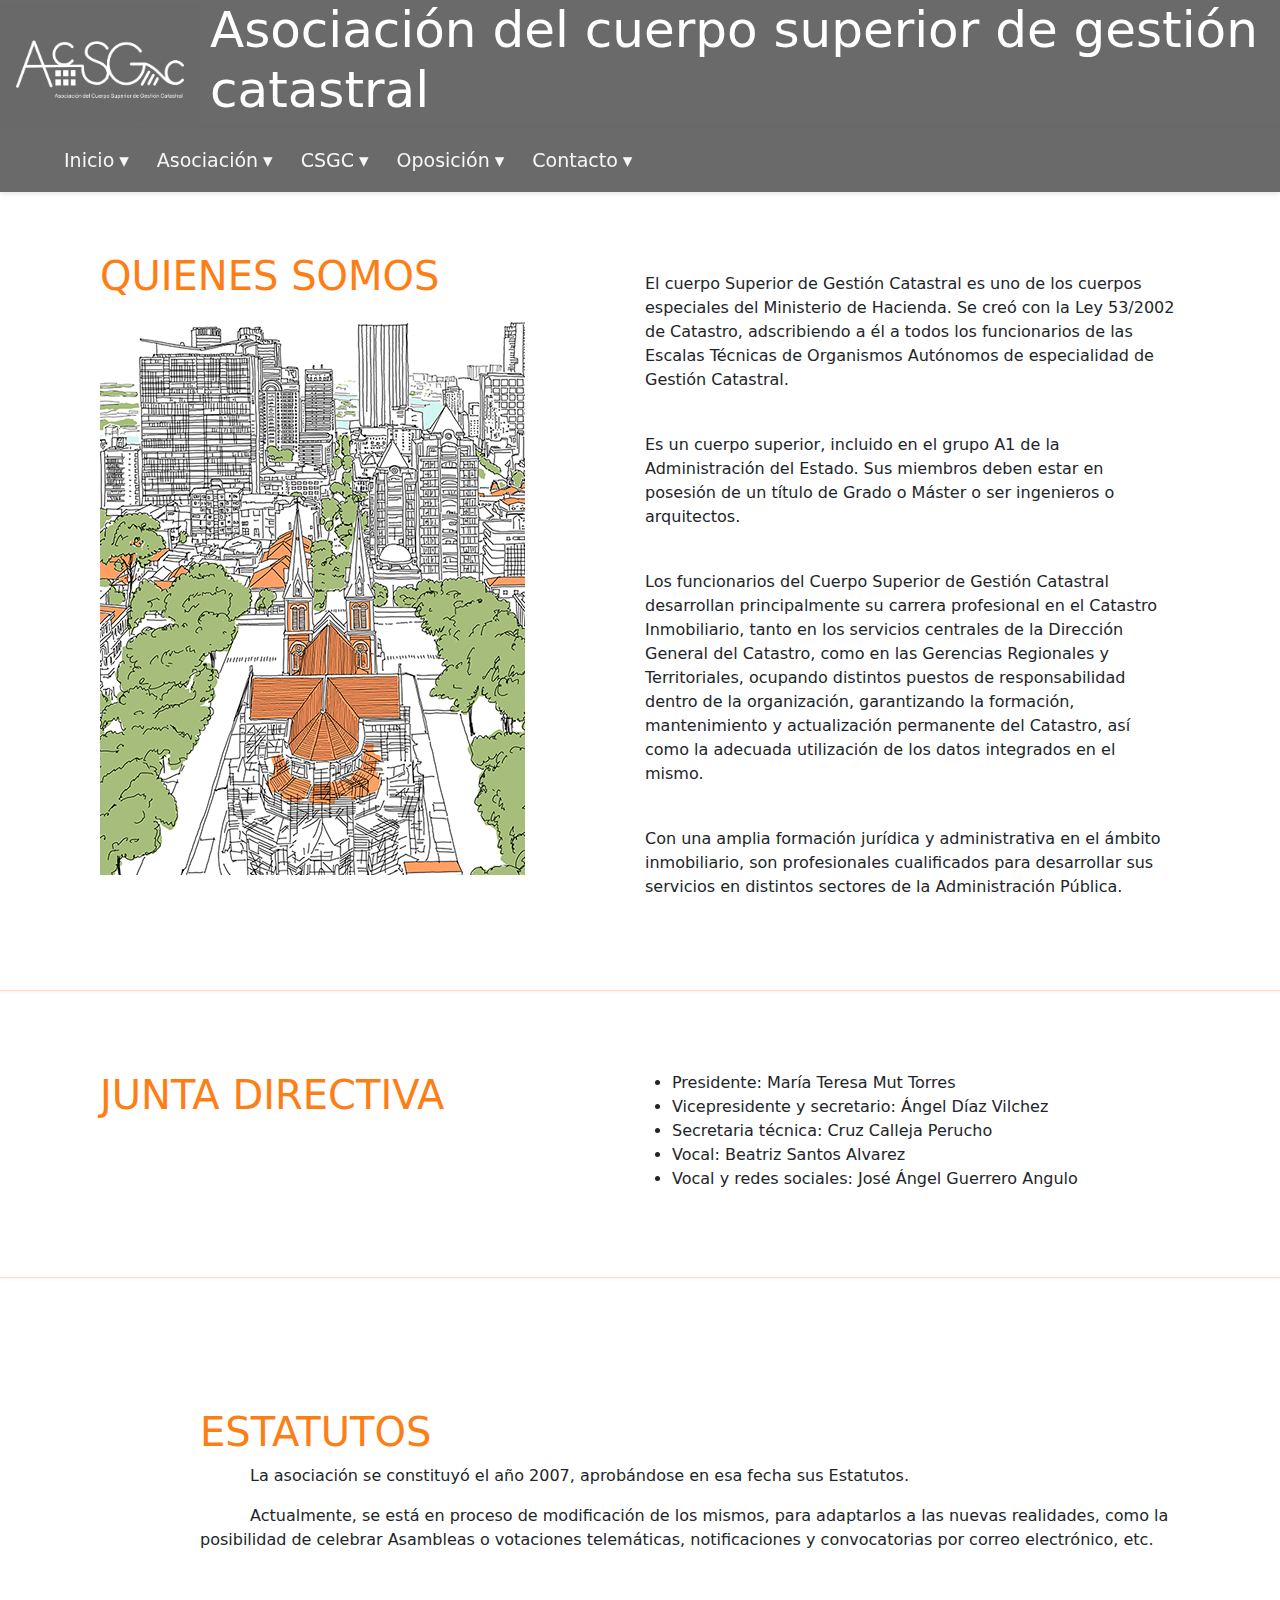
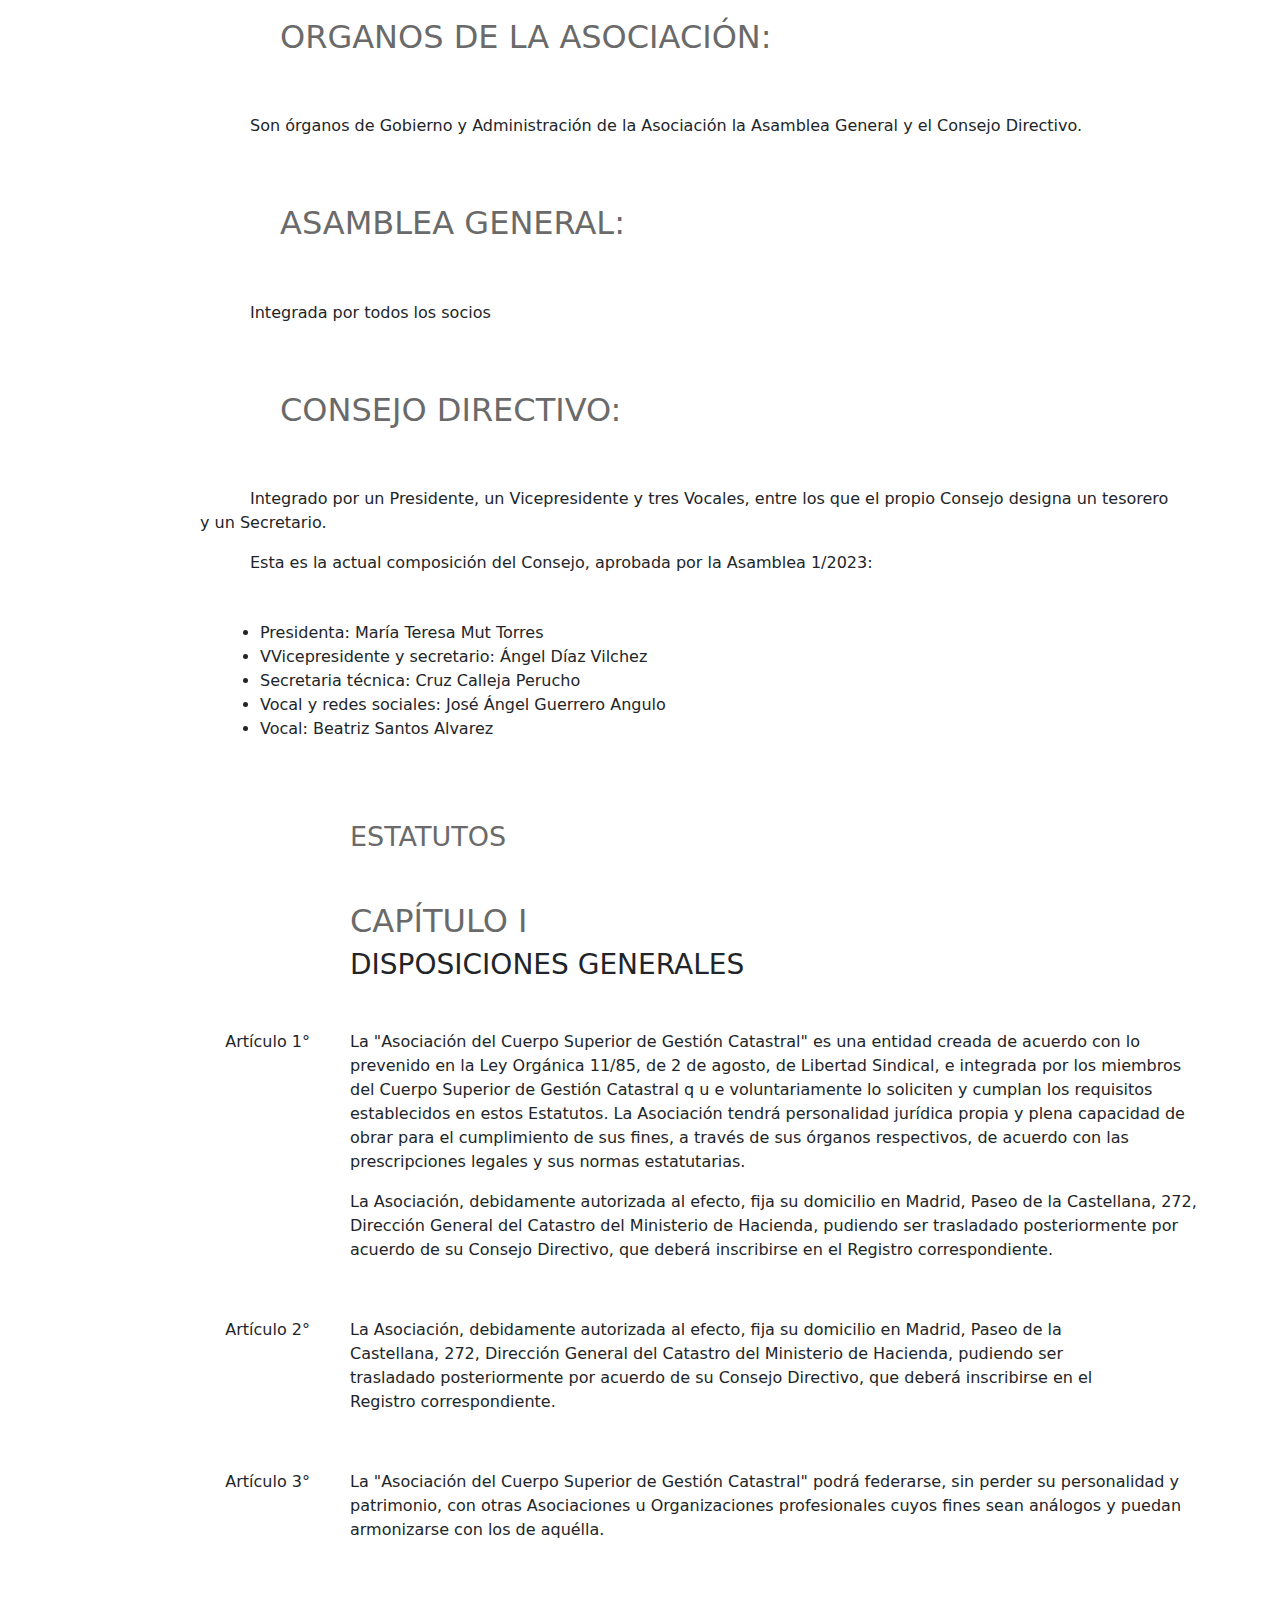
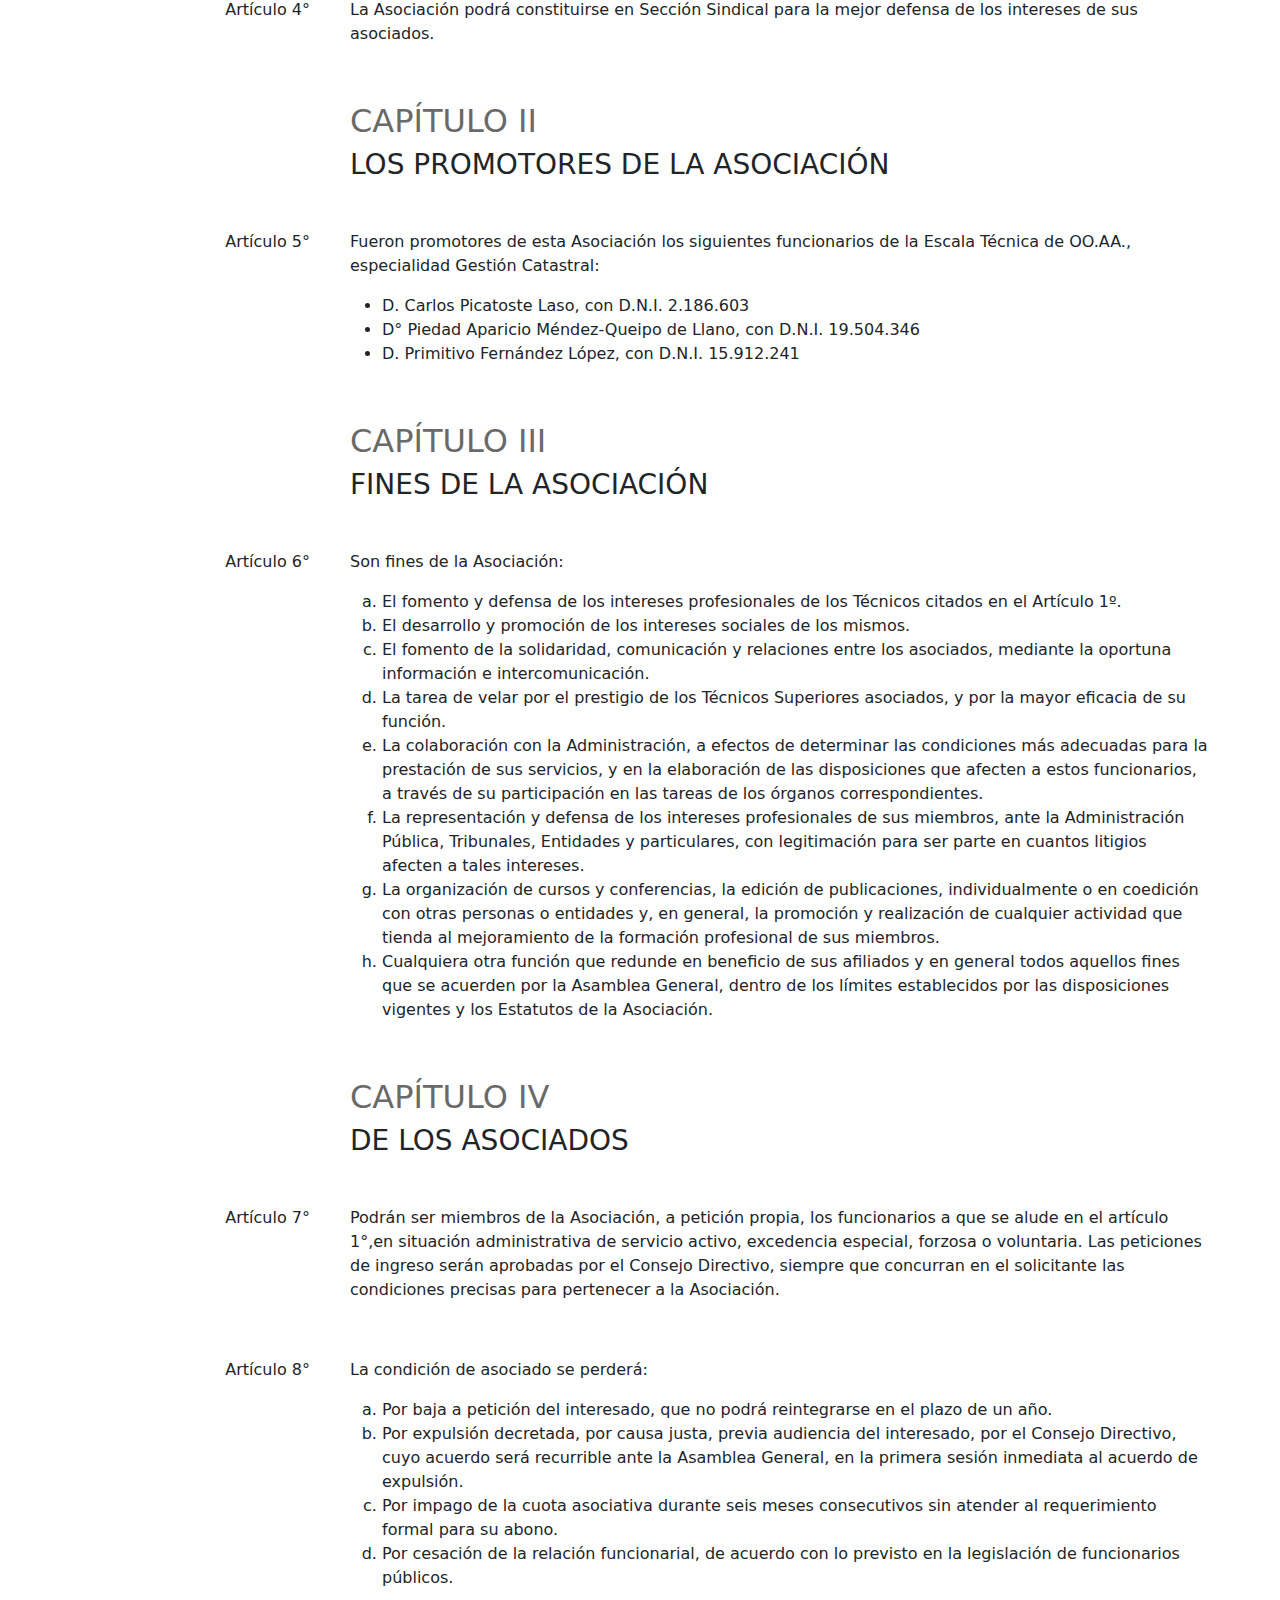
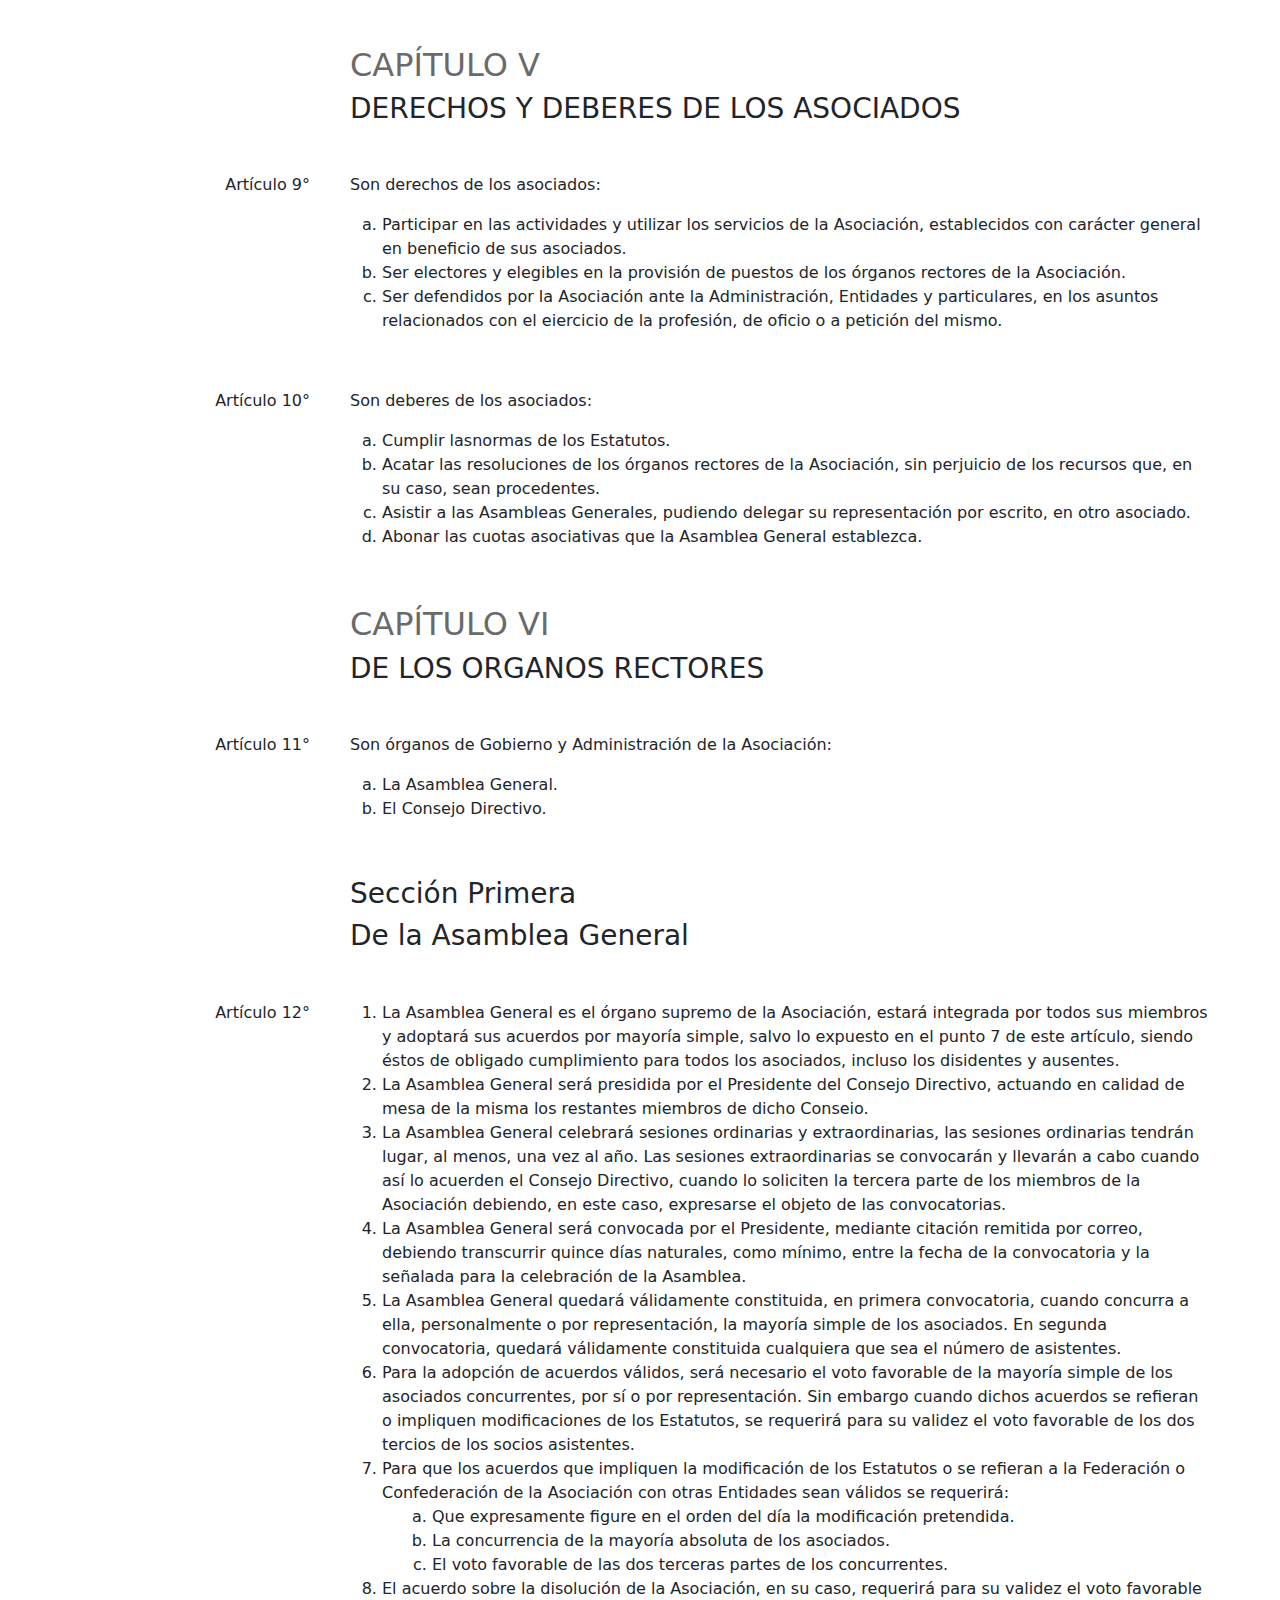
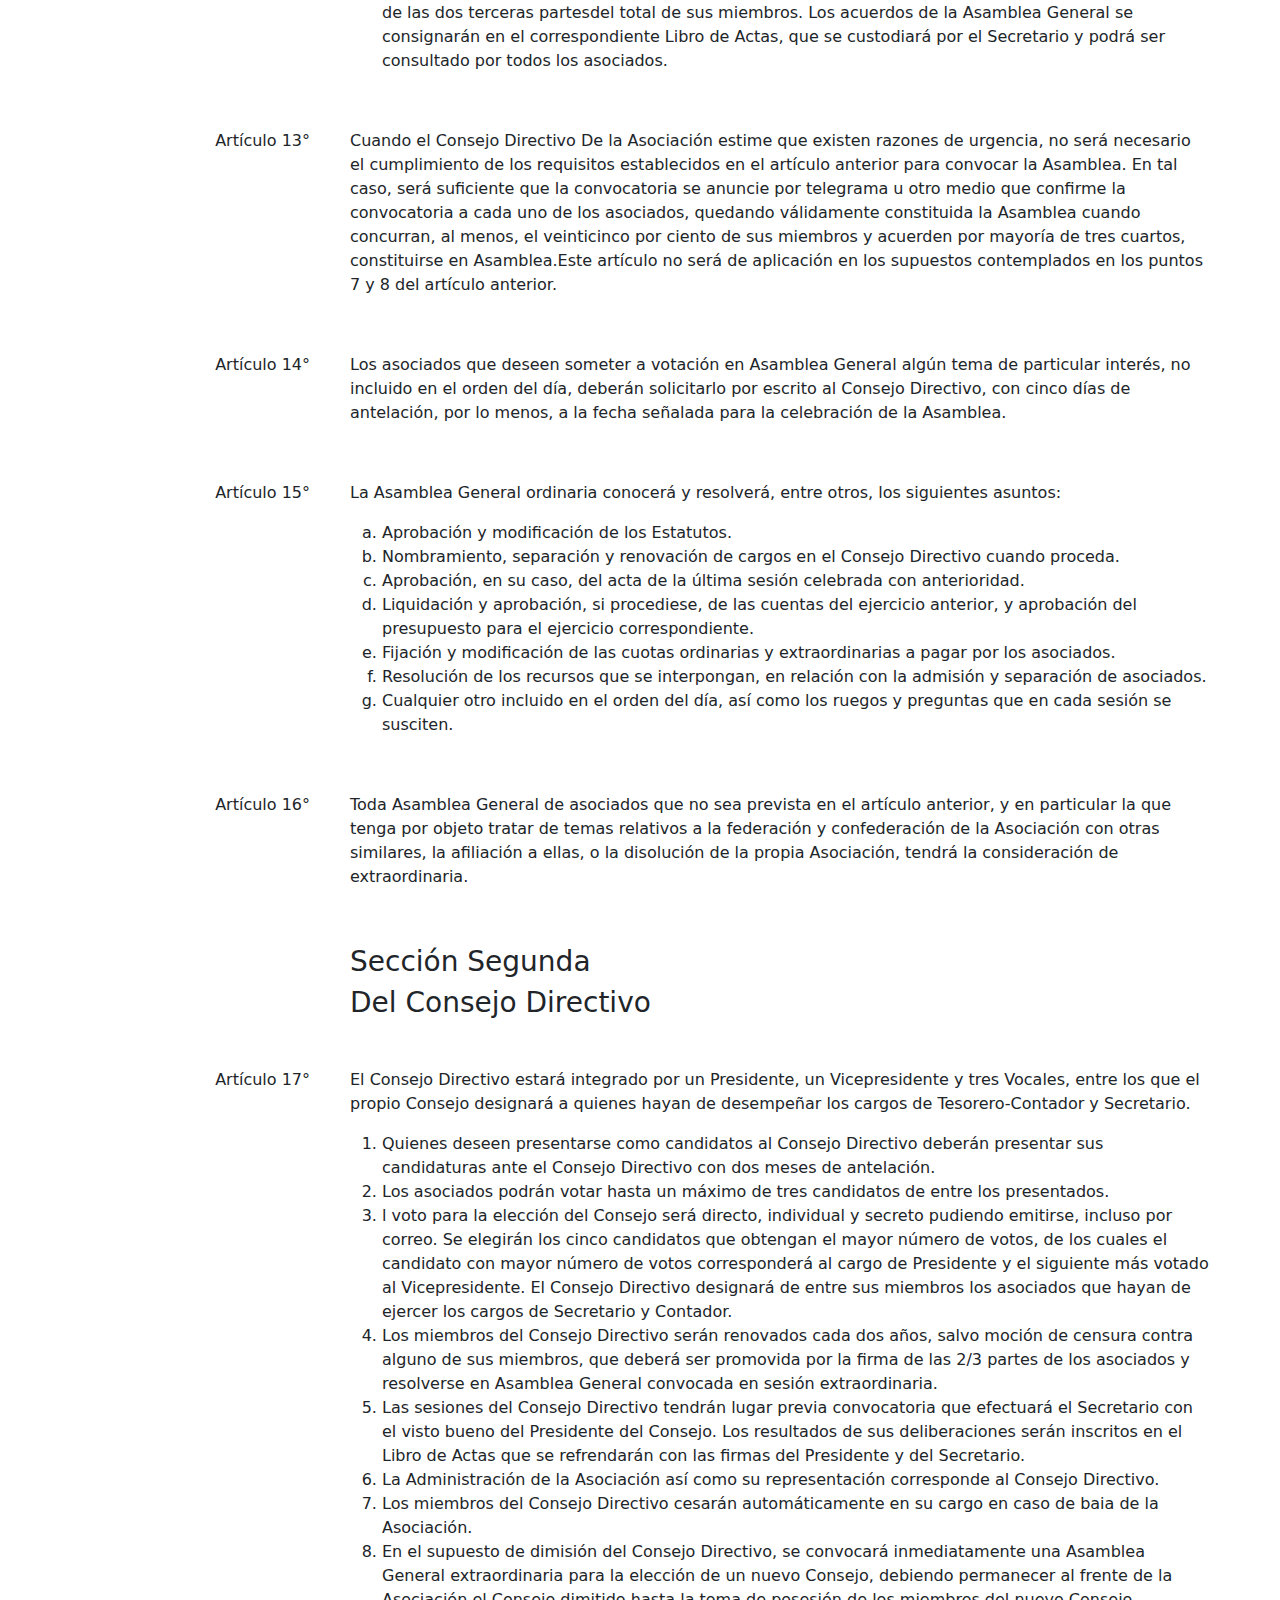
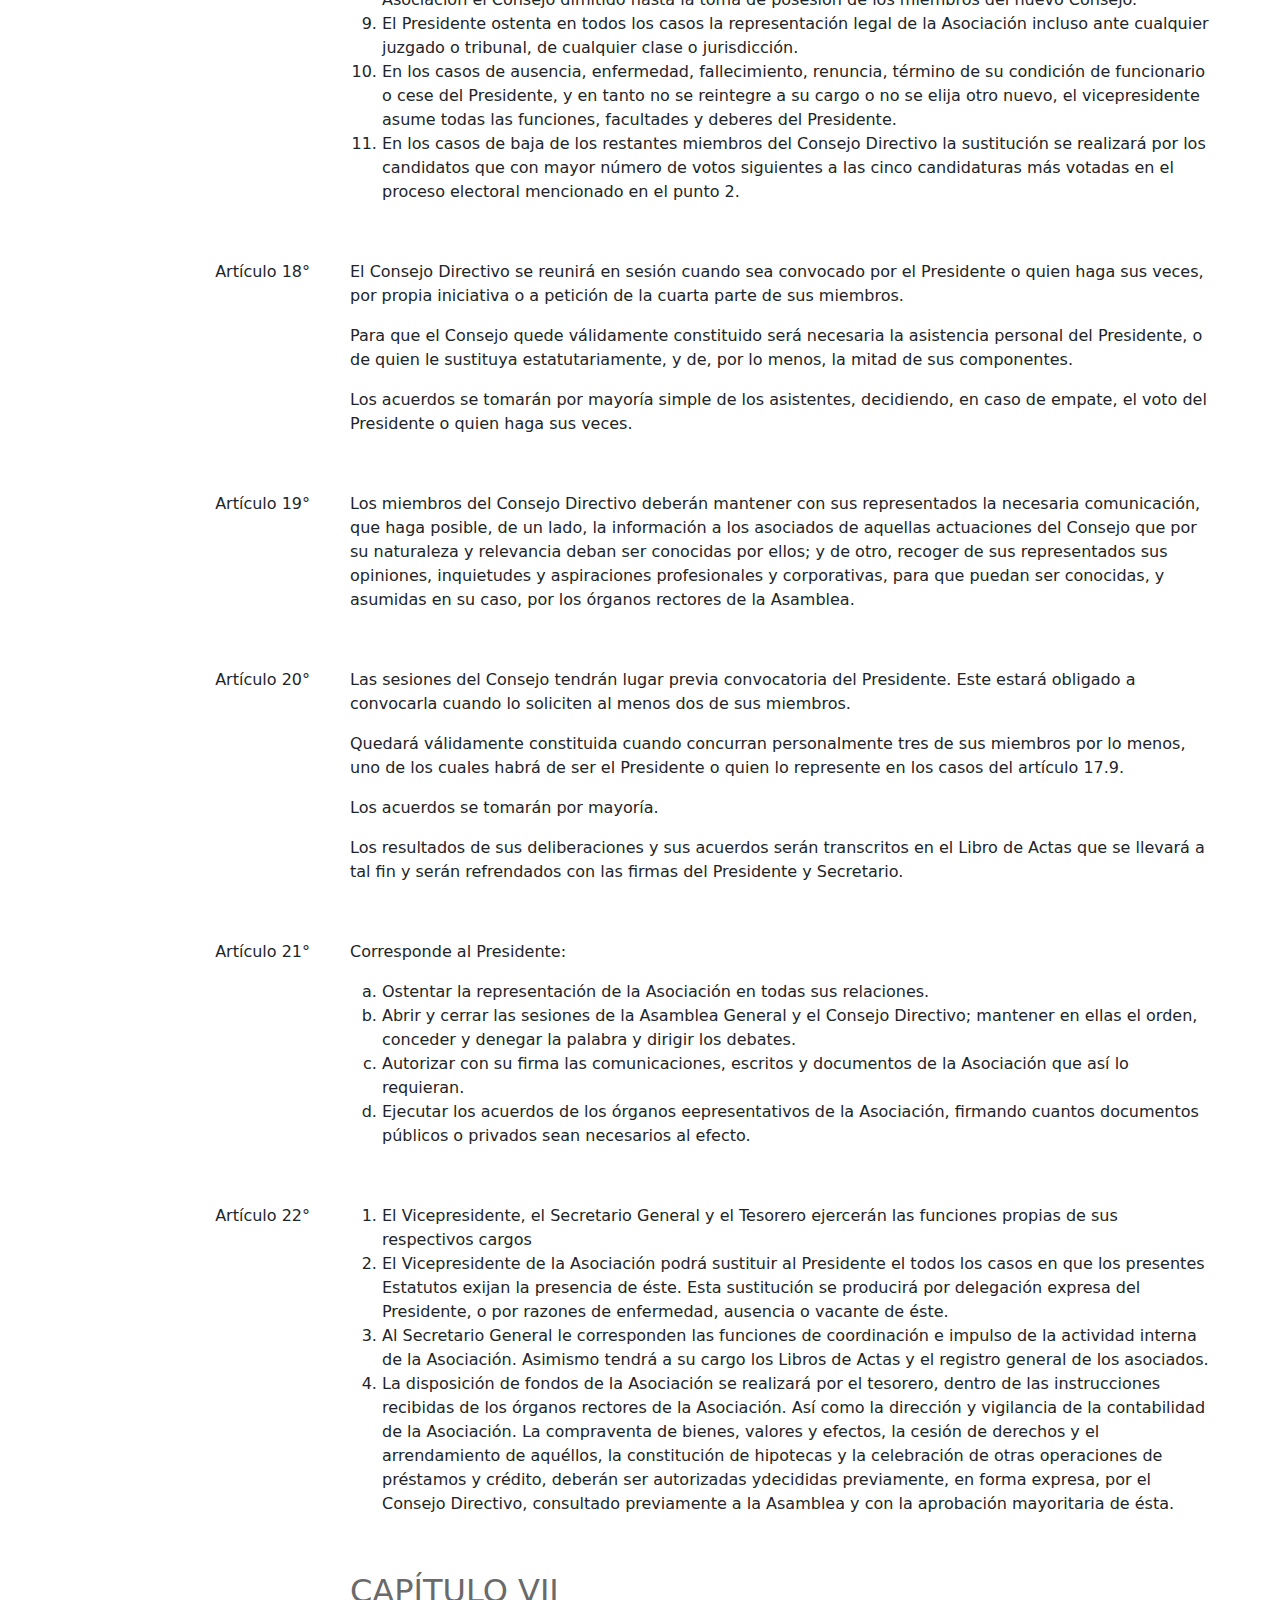
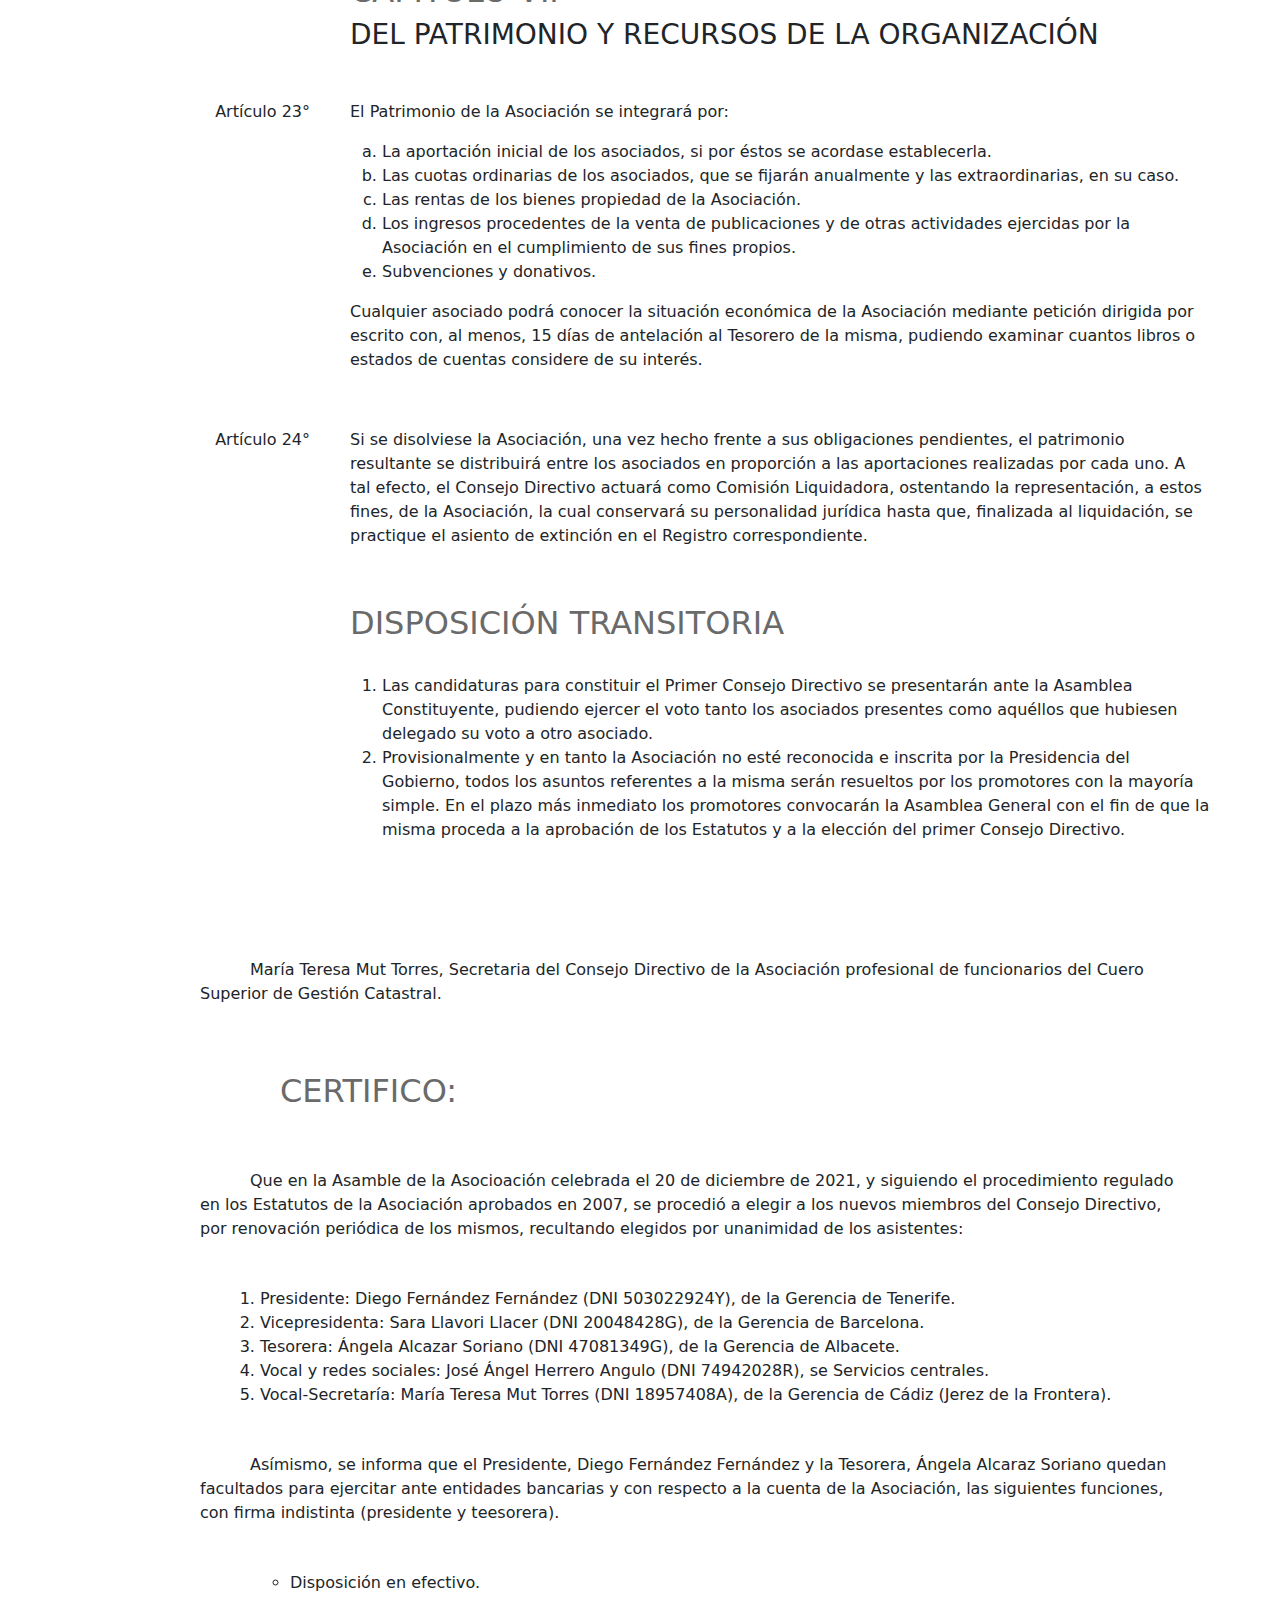
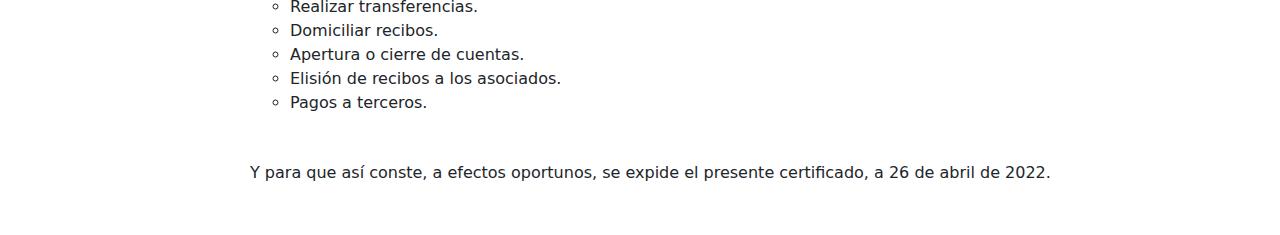
==== commit 9f04a529: "cambio en la junta directiva" ====
--- a/asociacion.html
+++ b/asociacion.html
@@ -87,6 +87,7 @@
                         <li>Presidente: María Teresa Mut Torres</li>
                         <li>Vicepresidente y secretario: Ángel Díaz Vilchez</li>
                         <li>Secretaria técnica: Cruz Calleja Perucho</li>
+                        <li>Vocal: Beatriz Santos Alvarez</li>
                         <li>Vocal y redes sociales: José Ángel Guerrero Angulo</li>
                     </ul>
                 </div>
@@ -106,11 +107,11 @@
                 <p>Integrado por un Presidente, un Vicepresidente y tres Vocales, entre los que el propio Consejo designa un tesorero y un Secretario.</p>
                 <p>Esta es la actual composición del Consejo, aprobada por la Asamblea 1/2023:</p>
                 <ul>
-                    <li>Presidente: Diego Fernández Fernández</li>
-                    <li>Vicepresidenta y secretaria: María Teresa Mut Torres</li>
-                    <li>Tesorero: Ángel Diaz Vilches</li>
+                    <li>Presidenta: María Teresa Mut Torres</li>
+                    <li>VVicepresidente y secretario: Ángel Díaz Vilchez</li>
+                    <li>Secretaria técnica: Cruz Calleja Perucho</li>
                     <li>Vocal y redes sociales: José Ángel Guerrero Angulo</li>
-                    <li>Vocal: María Cruz Calleja Perucho</li>
+                    <li>Vocal: Beatriz Santos Alvarez</li>
                 </ul>
             </div>
         </section>
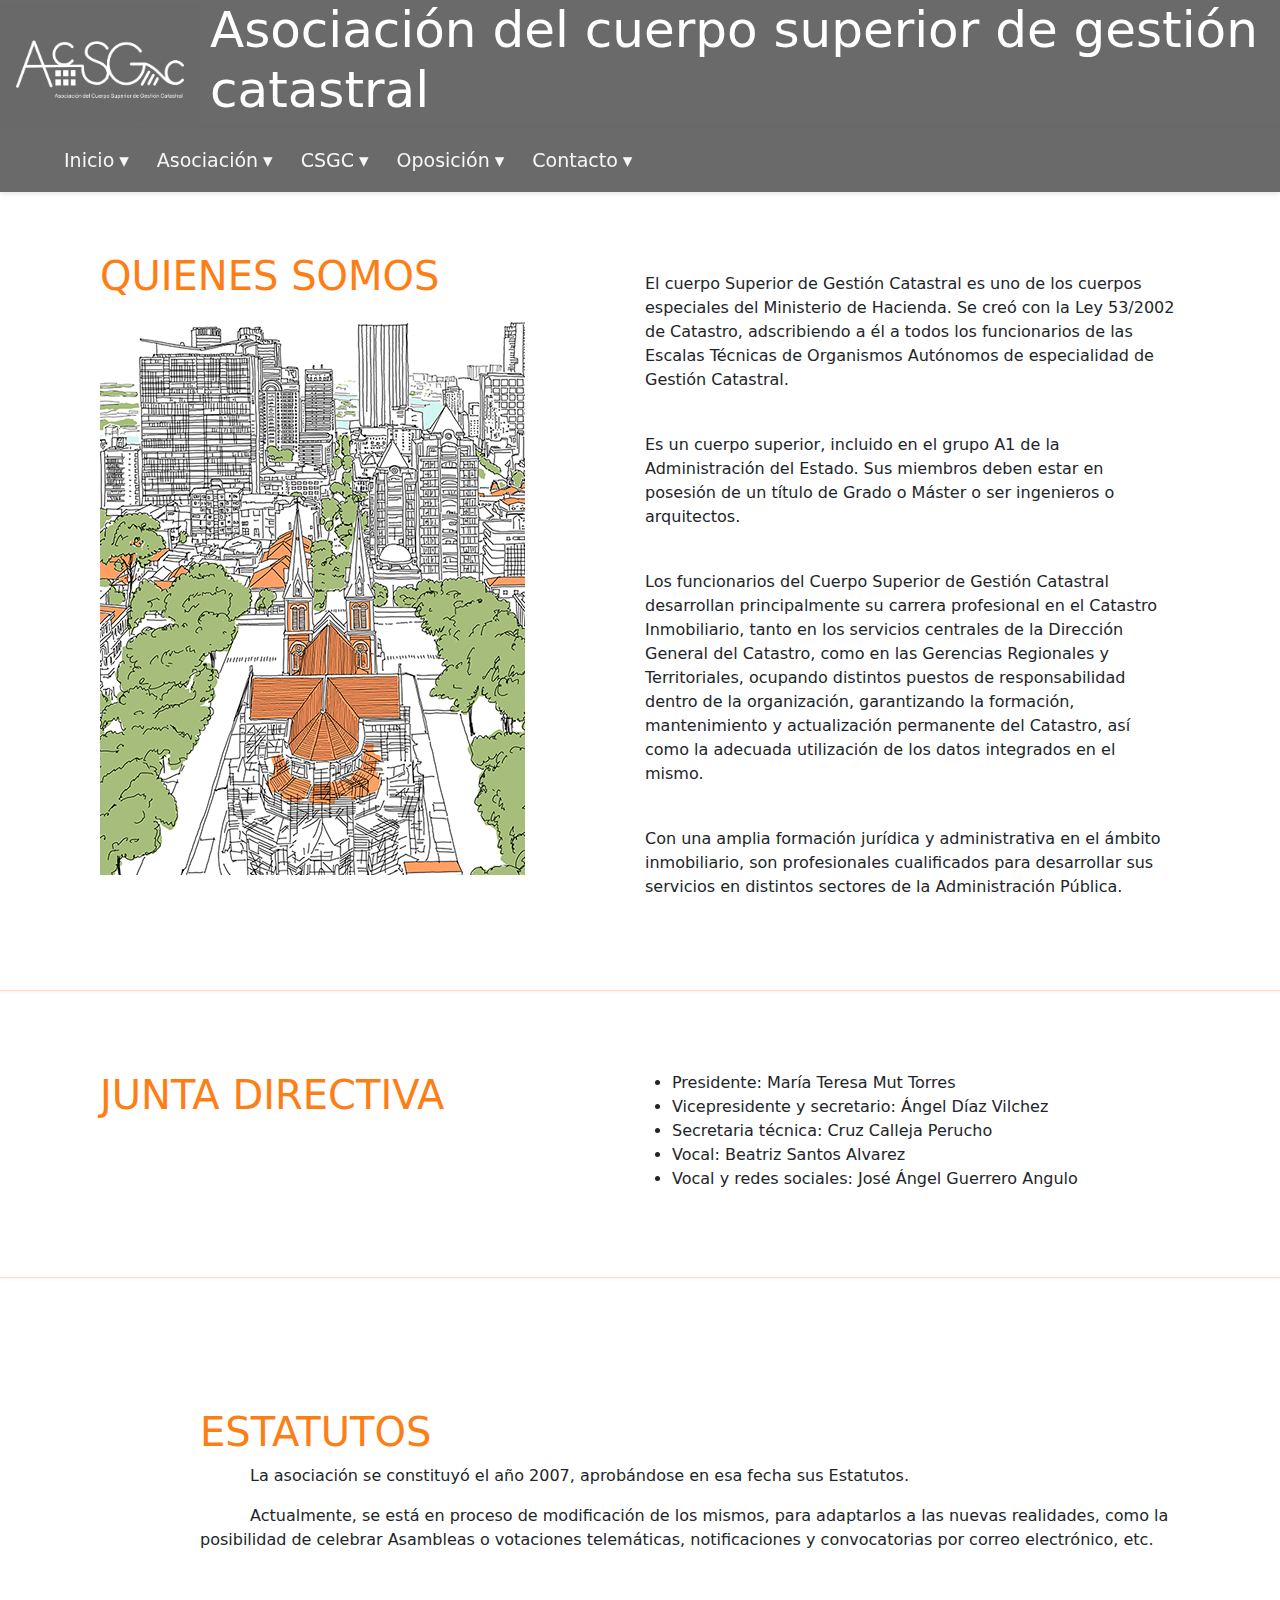
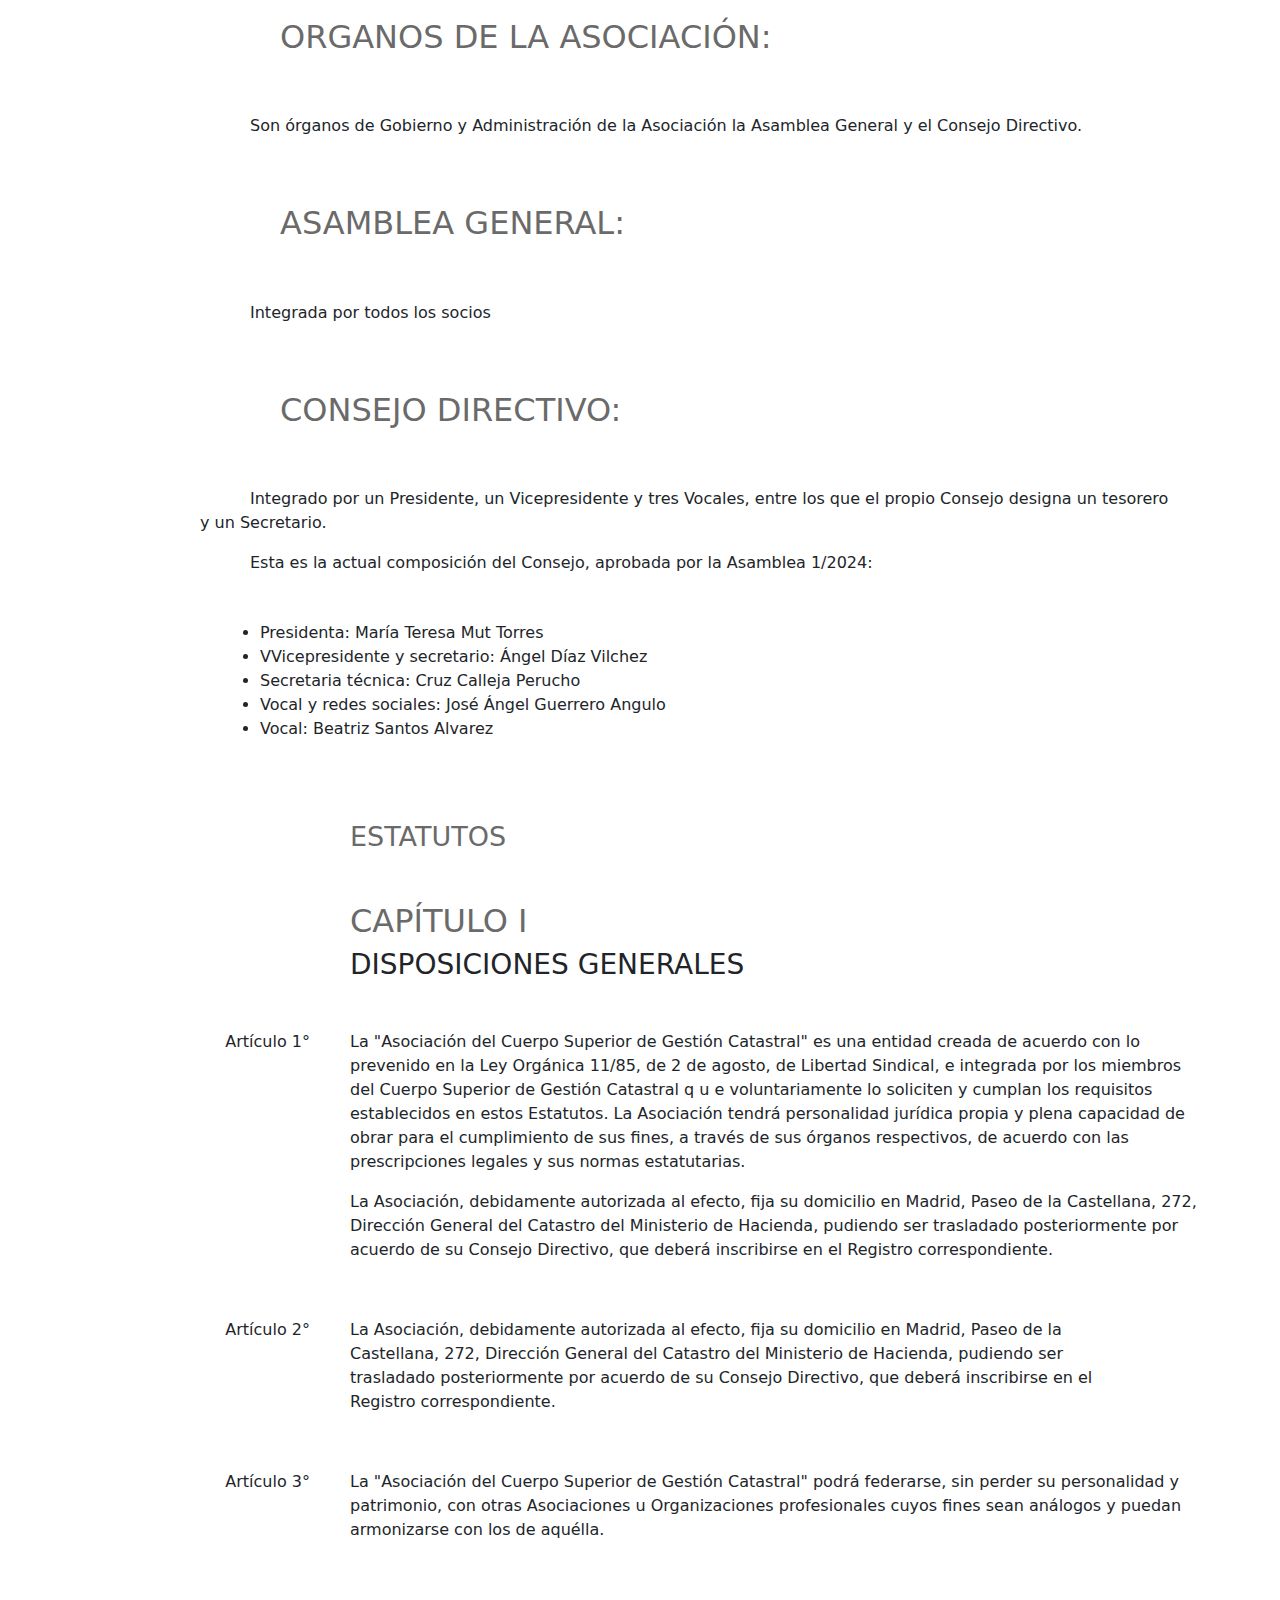
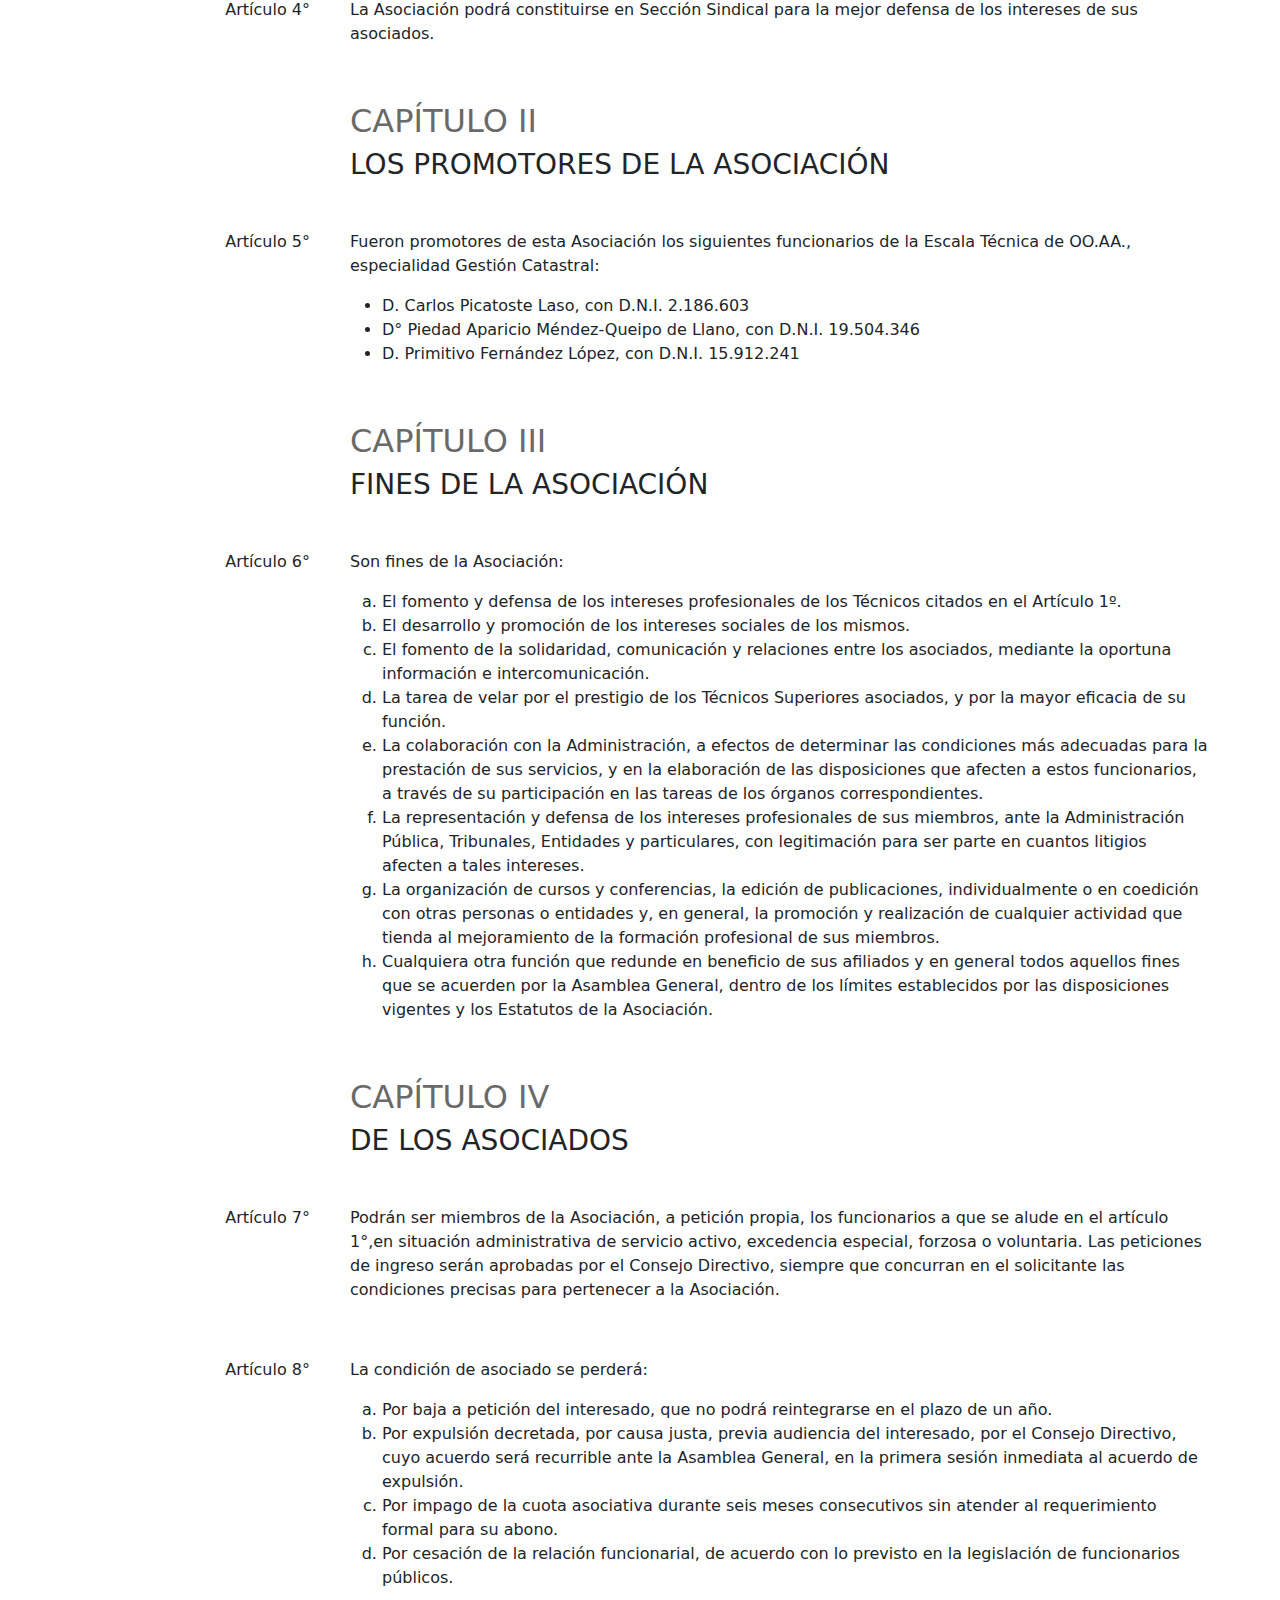
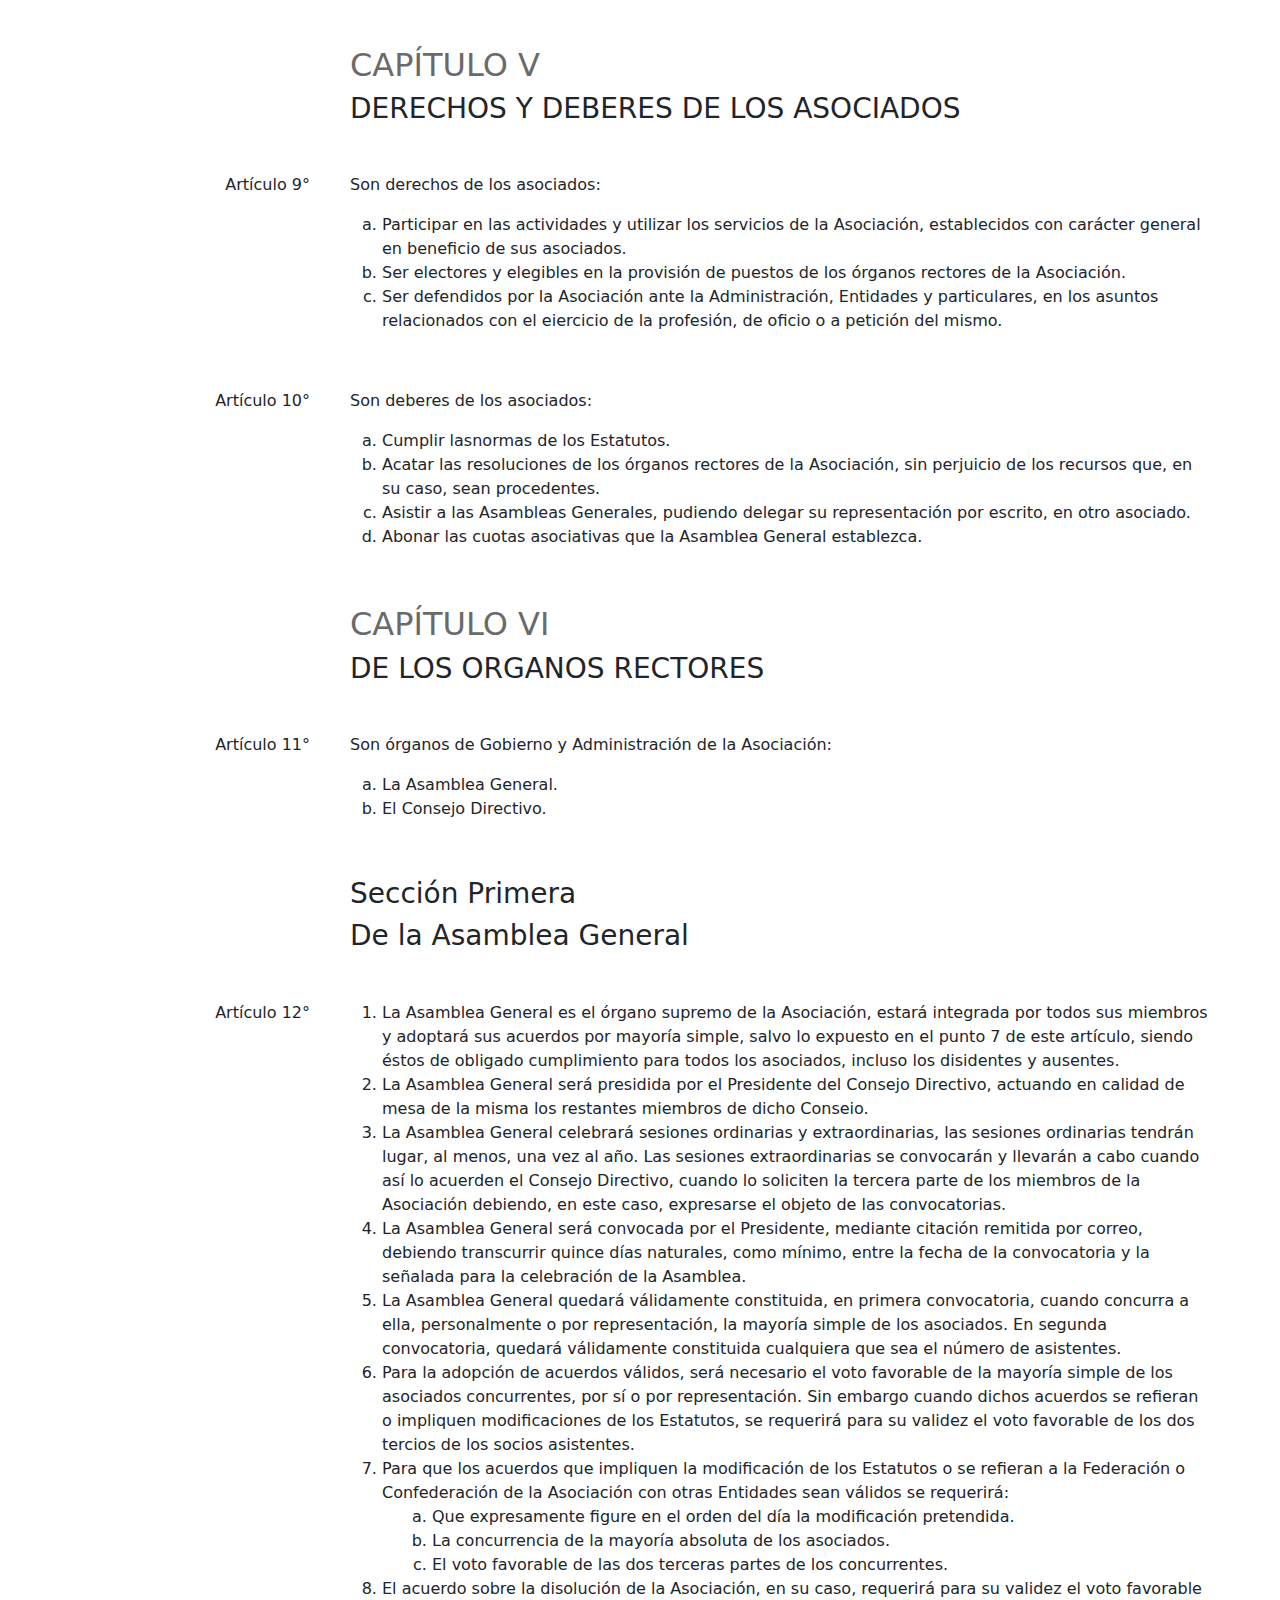
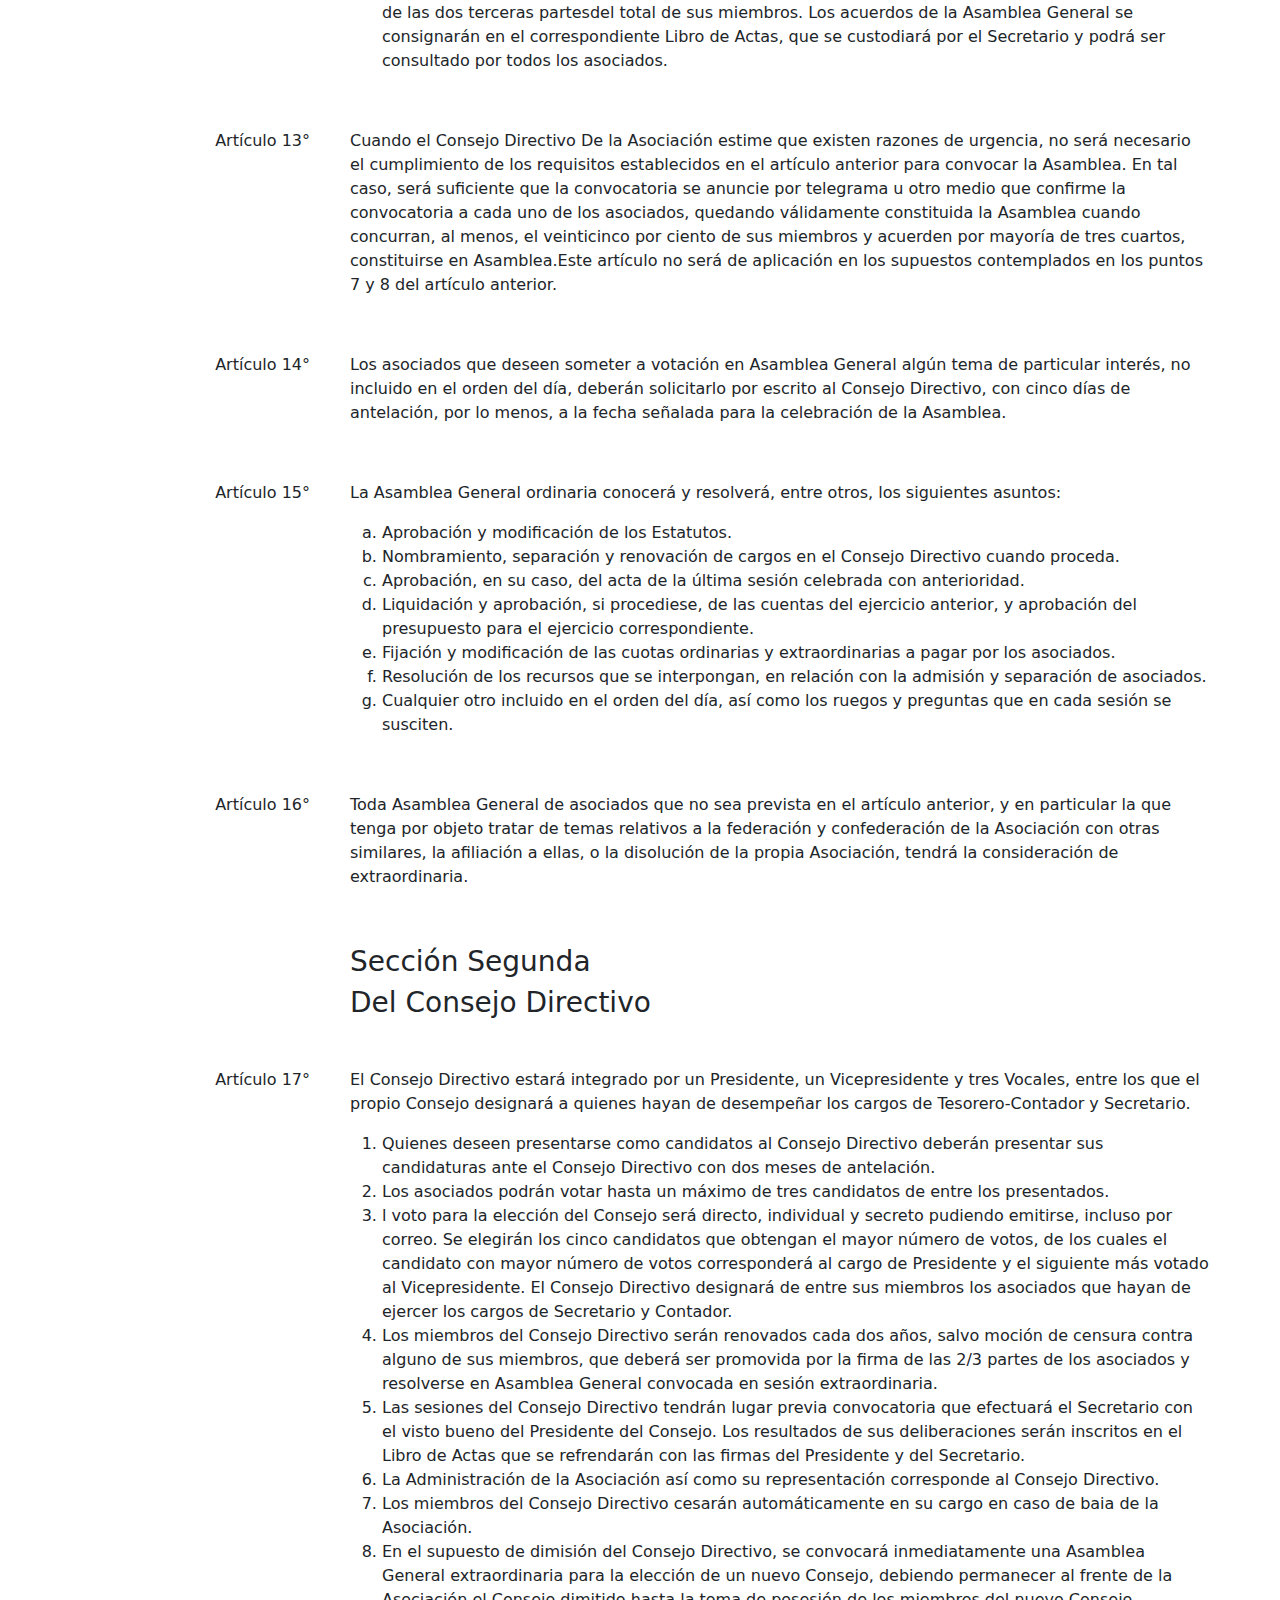
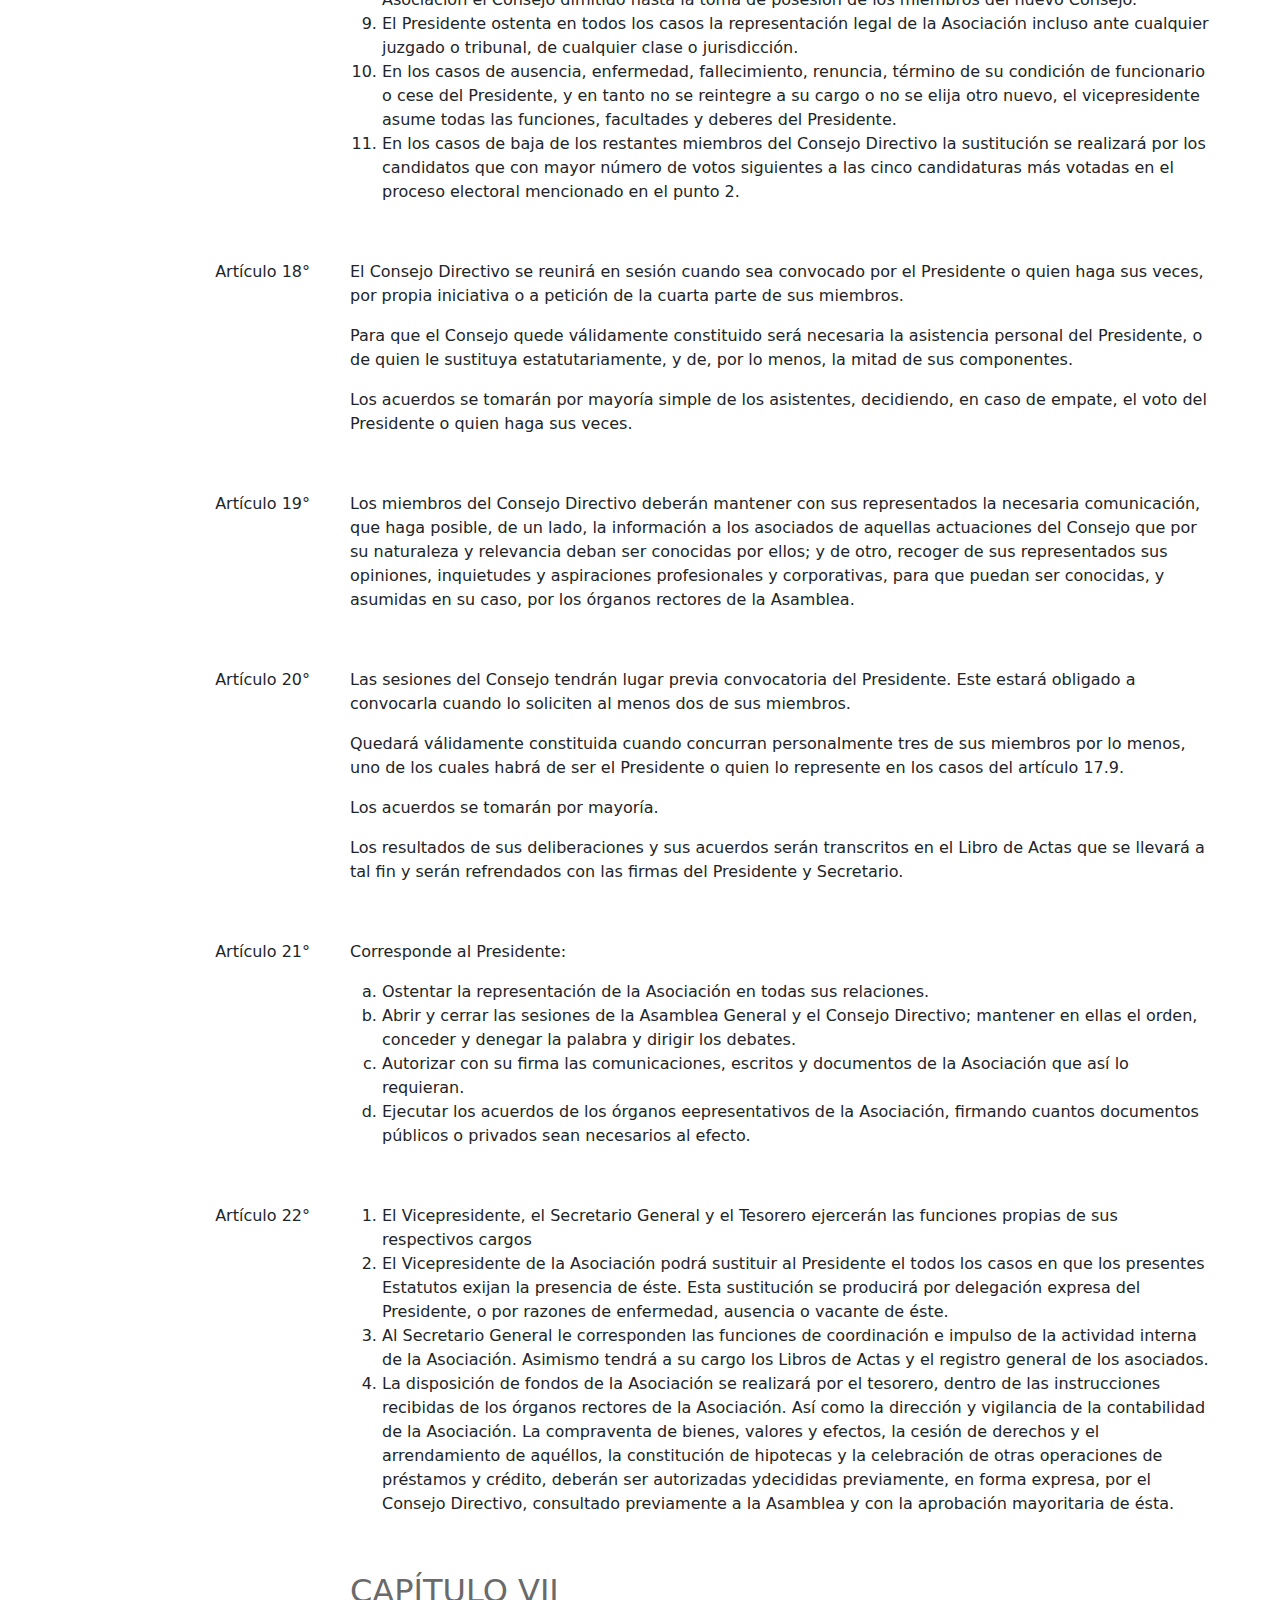
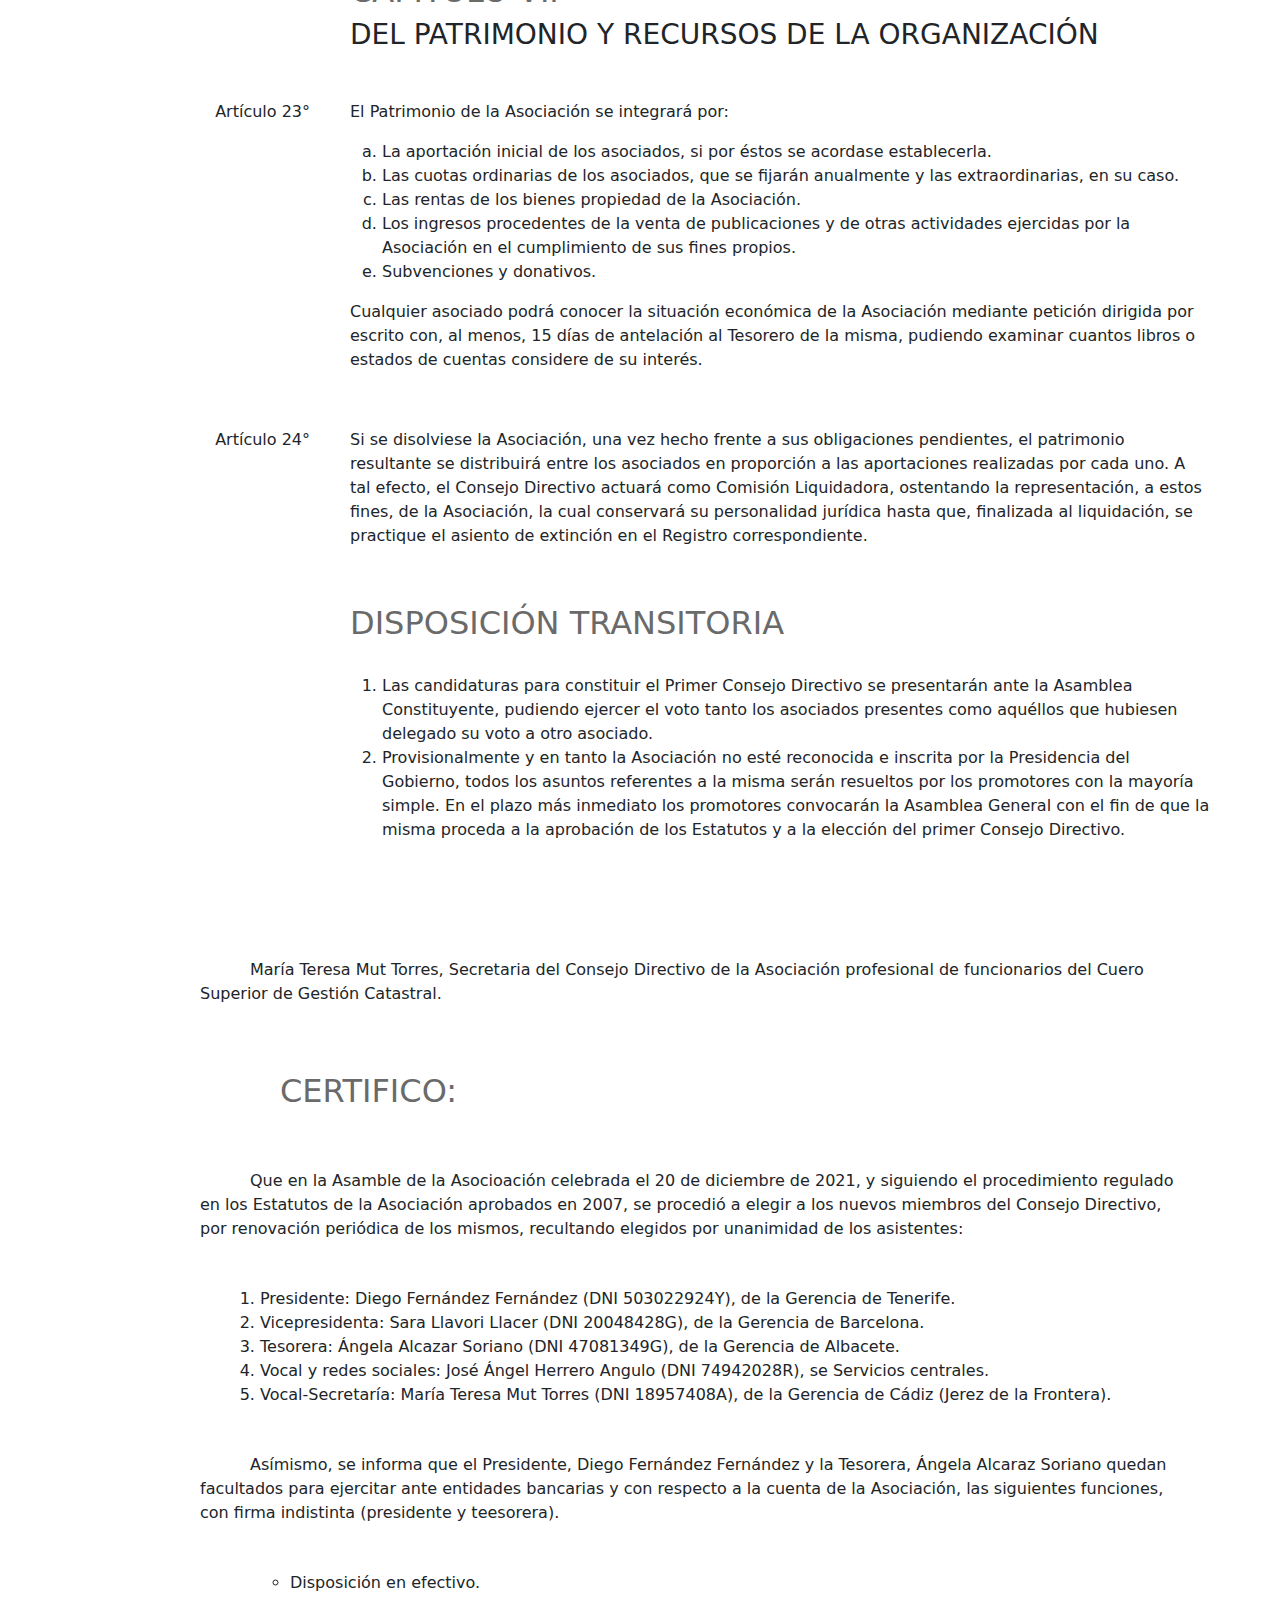
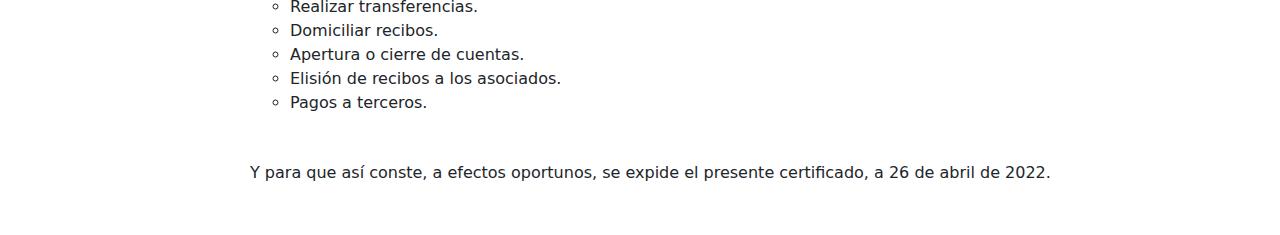
==== commit 8331fb23: "por asamblea 1/2024" ====
--- a/asociacion.html
+++ b/asociacion.html
@@ -105,7 +105,7 @@
                 <p>Integrada por todos los socios</p>
                 <h2>CONSEJO DIRECTIVO:</h2>
                 <p>Integrado por un Presidente, un Vicepresidente y tres Vocales, entre los que el propio Consejo designa un tesorero y un Secretario.</p>
-                <p>Esta es la actual composición del Consejo, aprobada por la Asamblea 1/2023:</p>
+                <p>Esta es la actual composición del Consejo, aprobada por la Asamblea 1/2024:</p>
                 <ul>
                     <li>Presidenta: María Teresa Mut Torres</li>
                     <li>VVicepresidente y secretario: Ángel Díaz Vilchez</li>
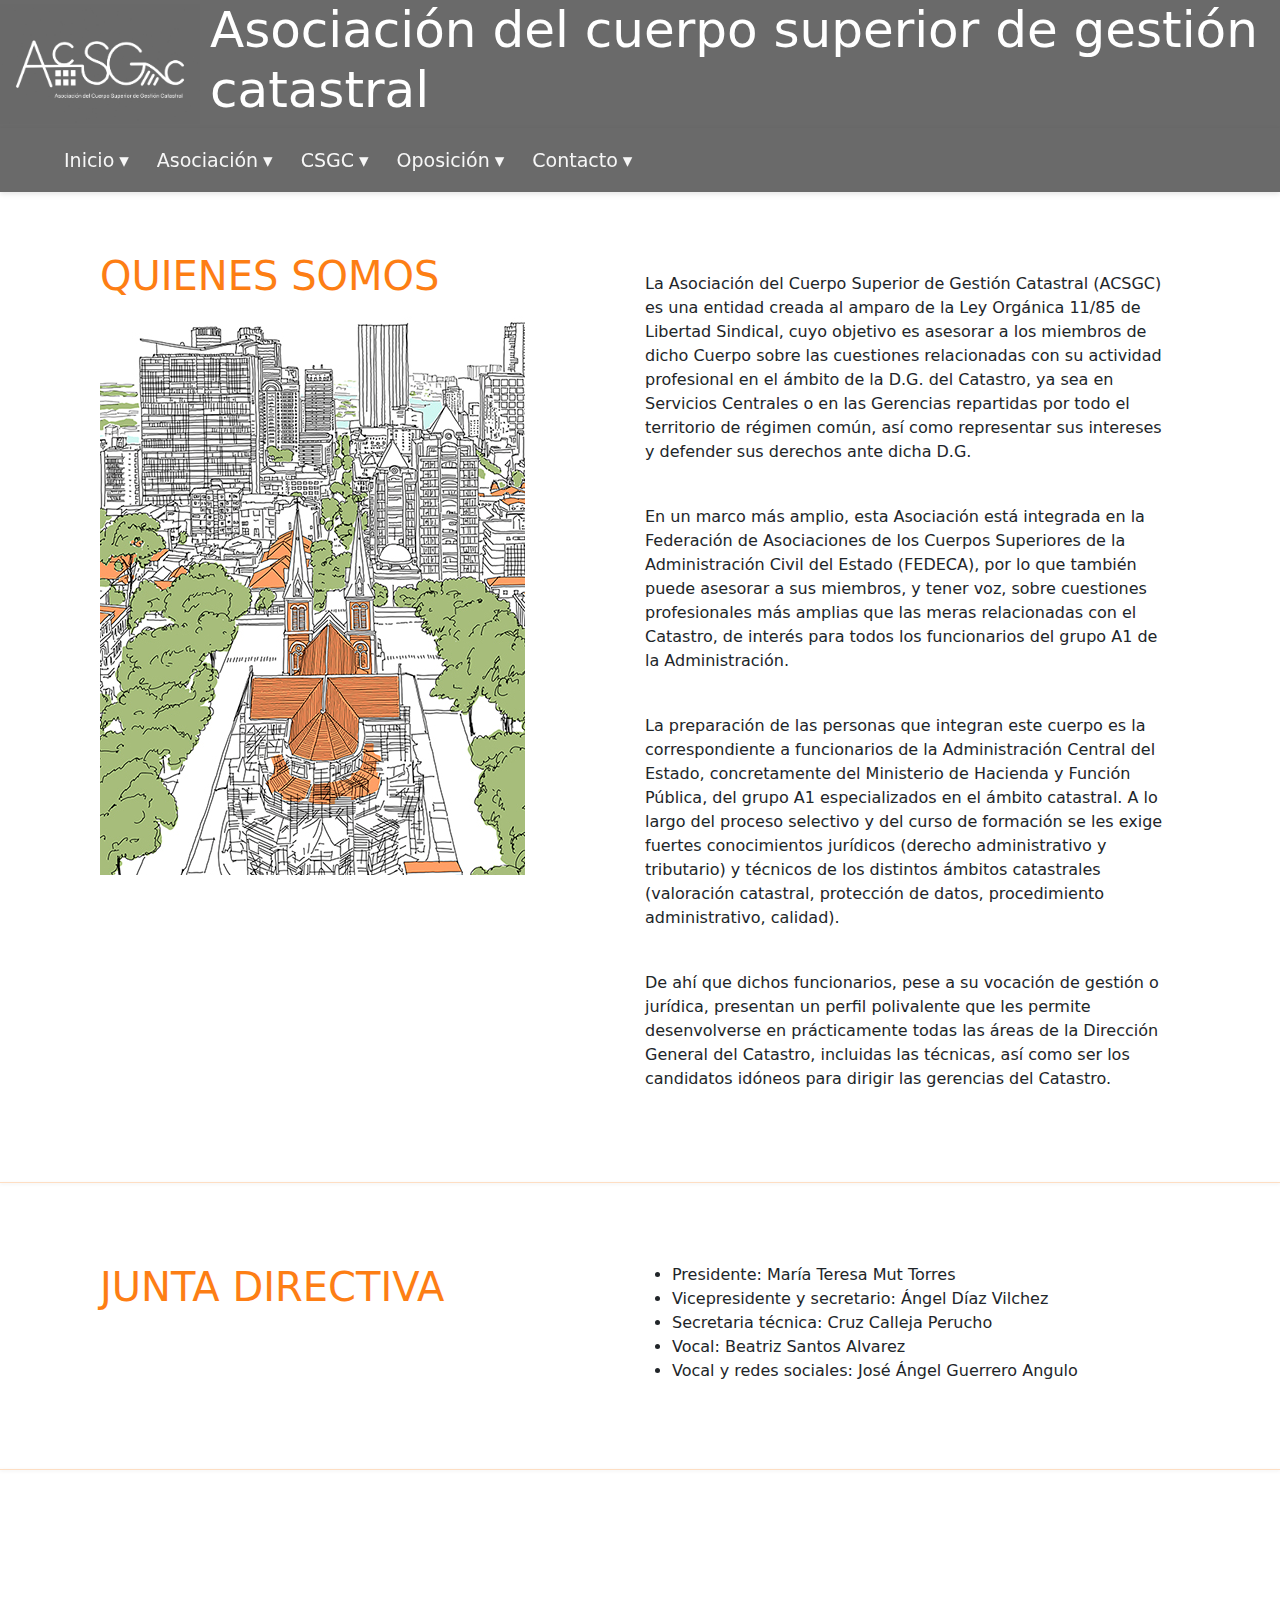
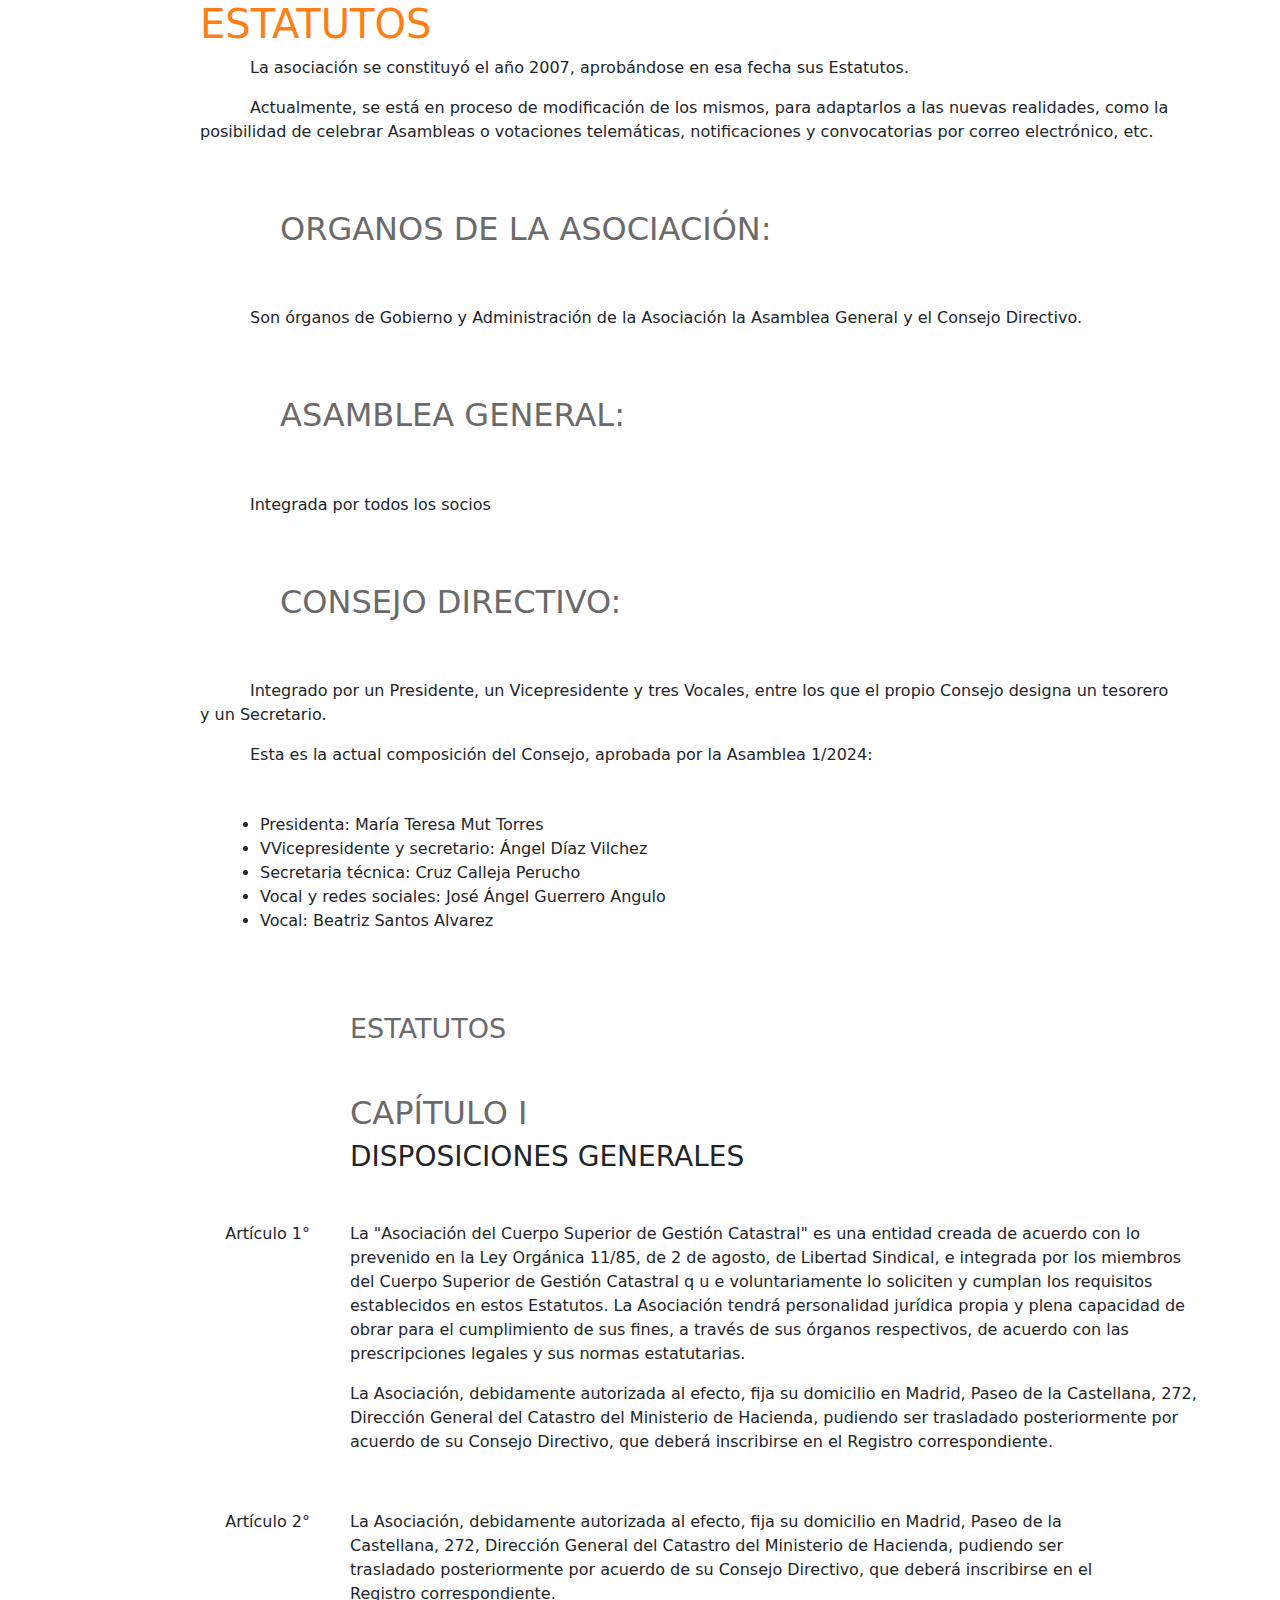
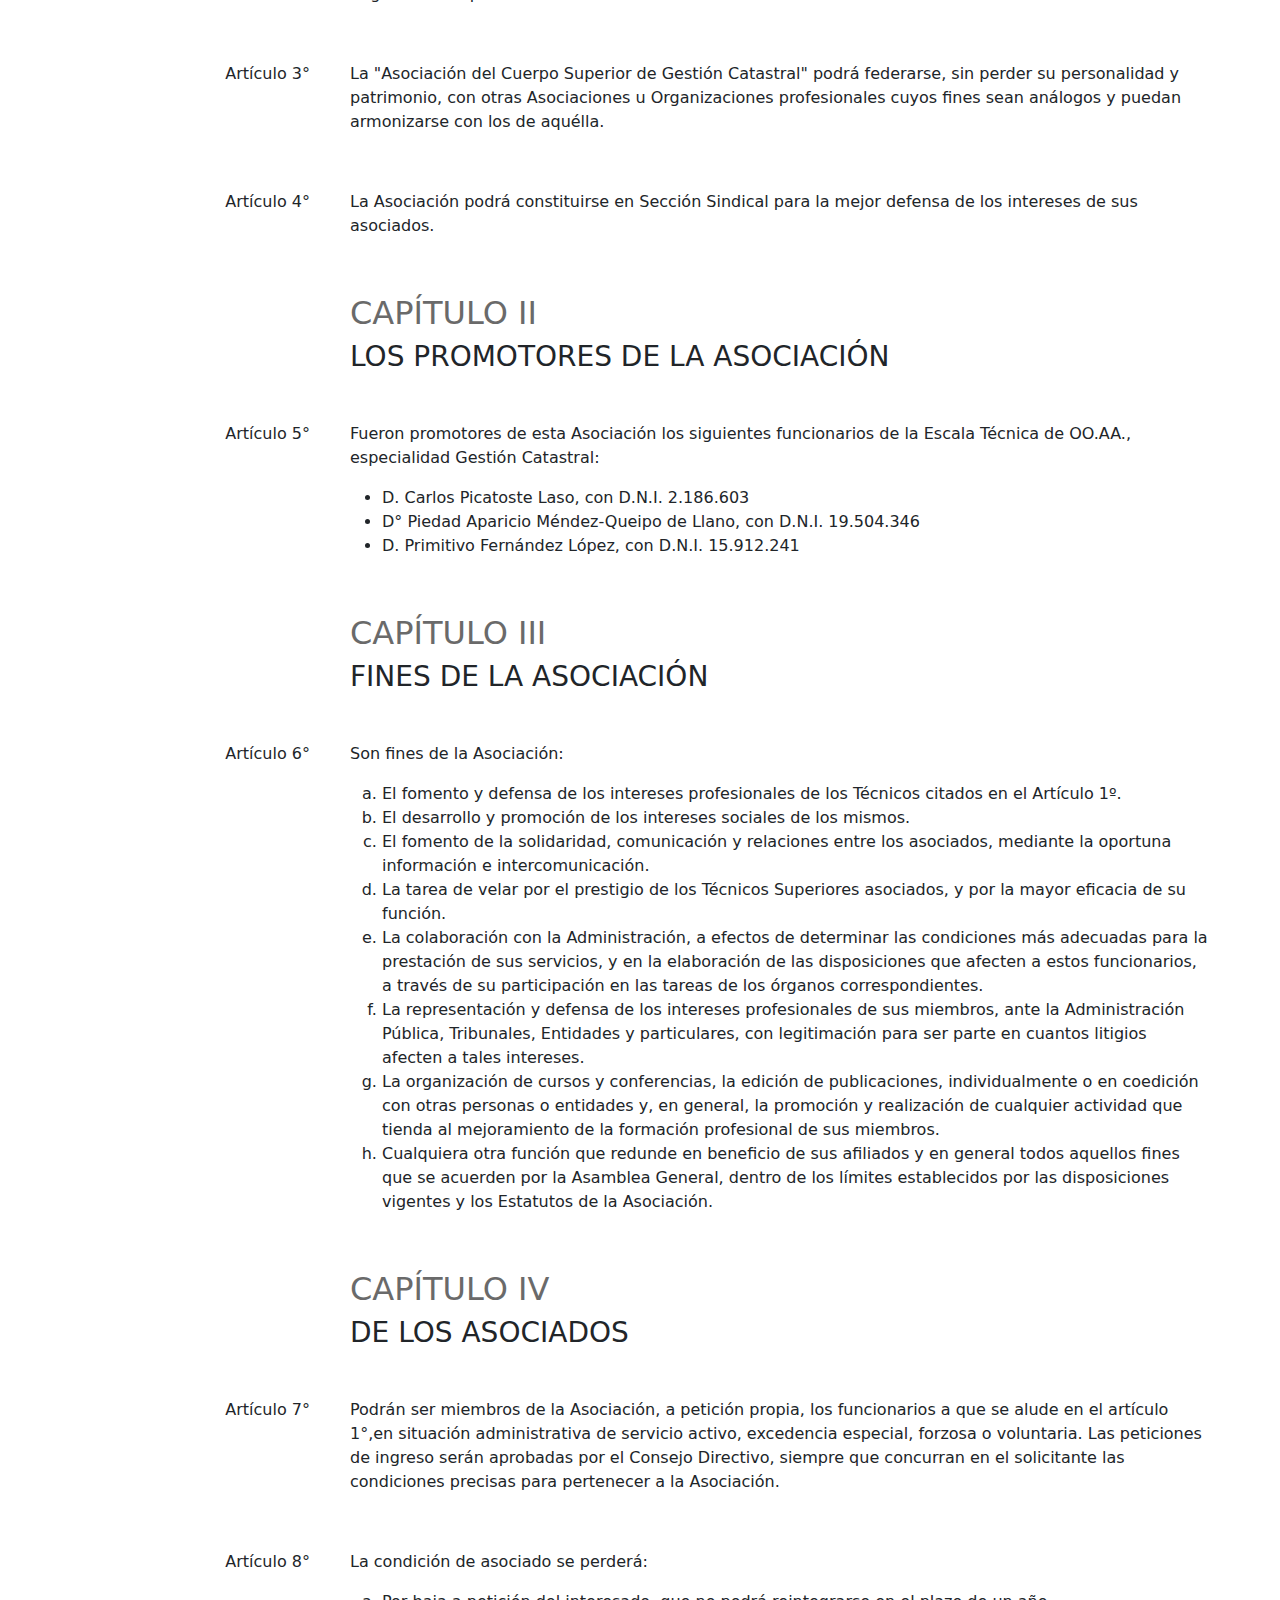
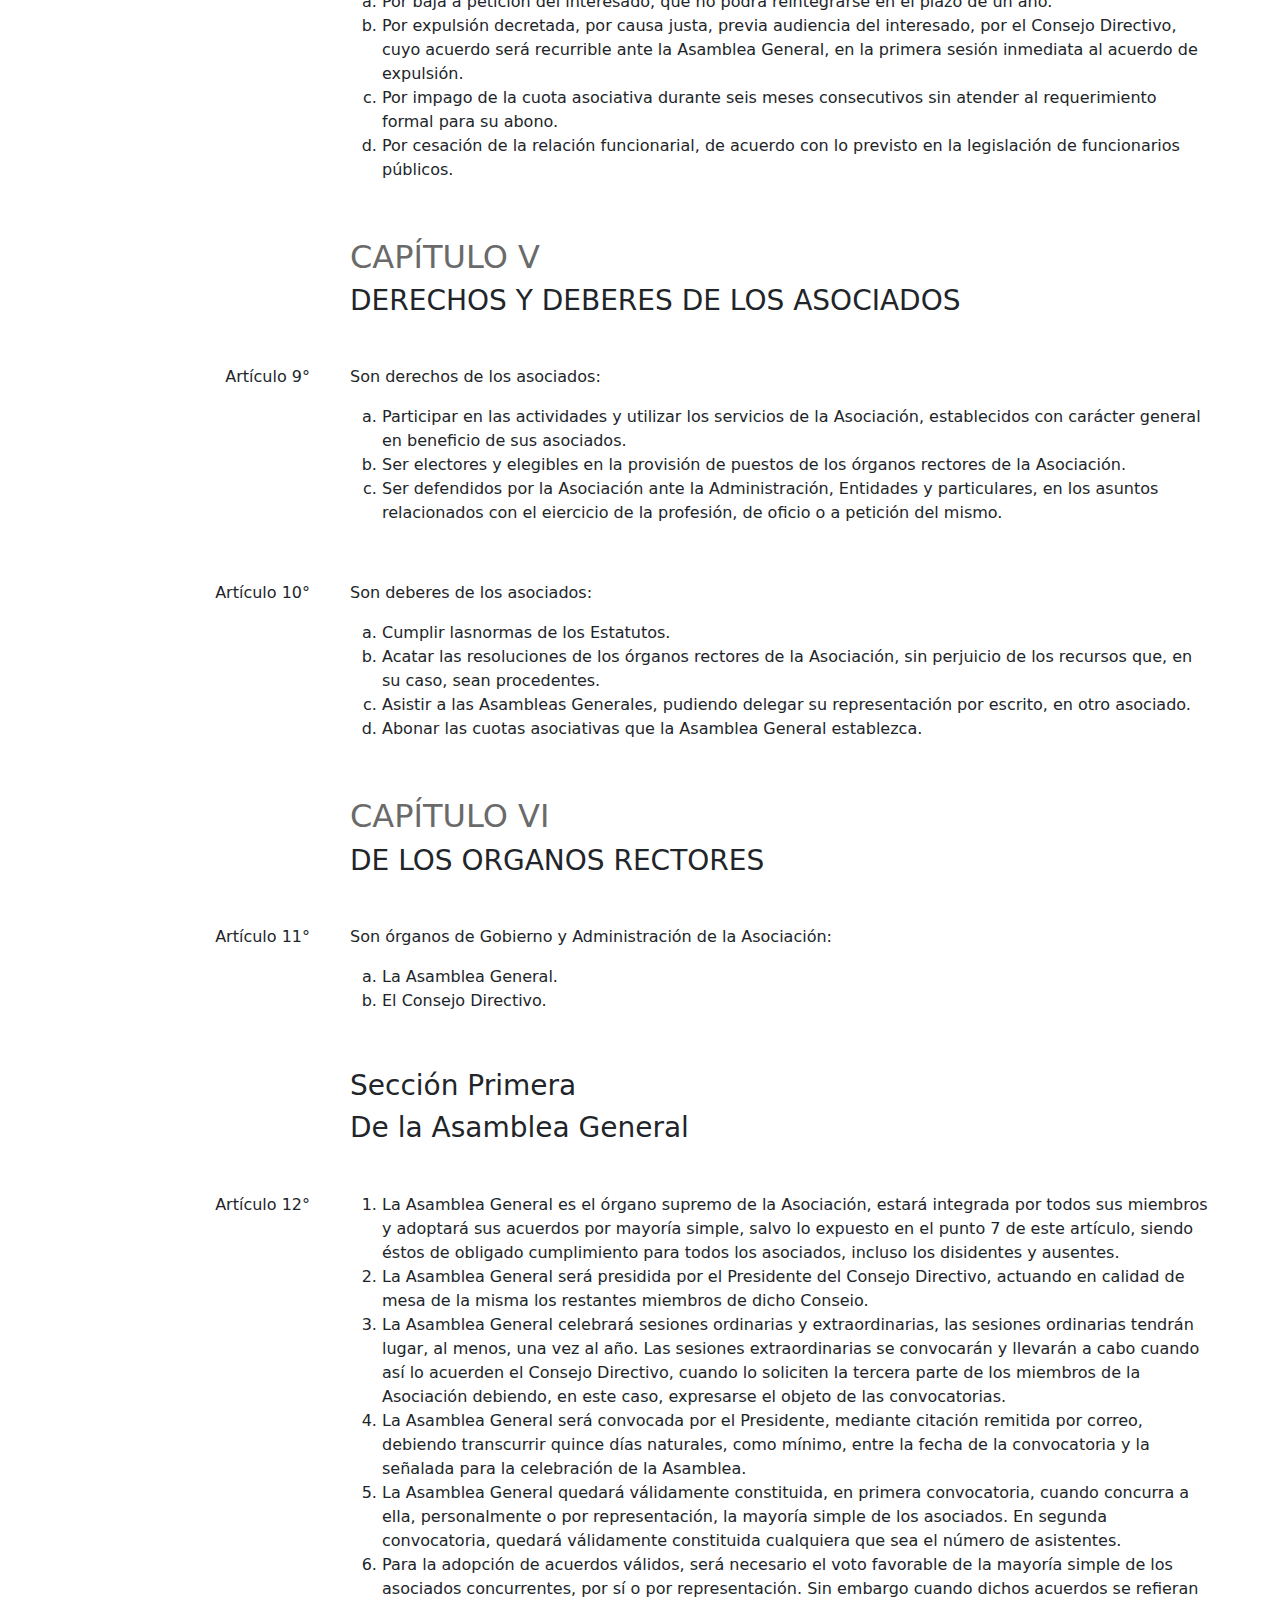
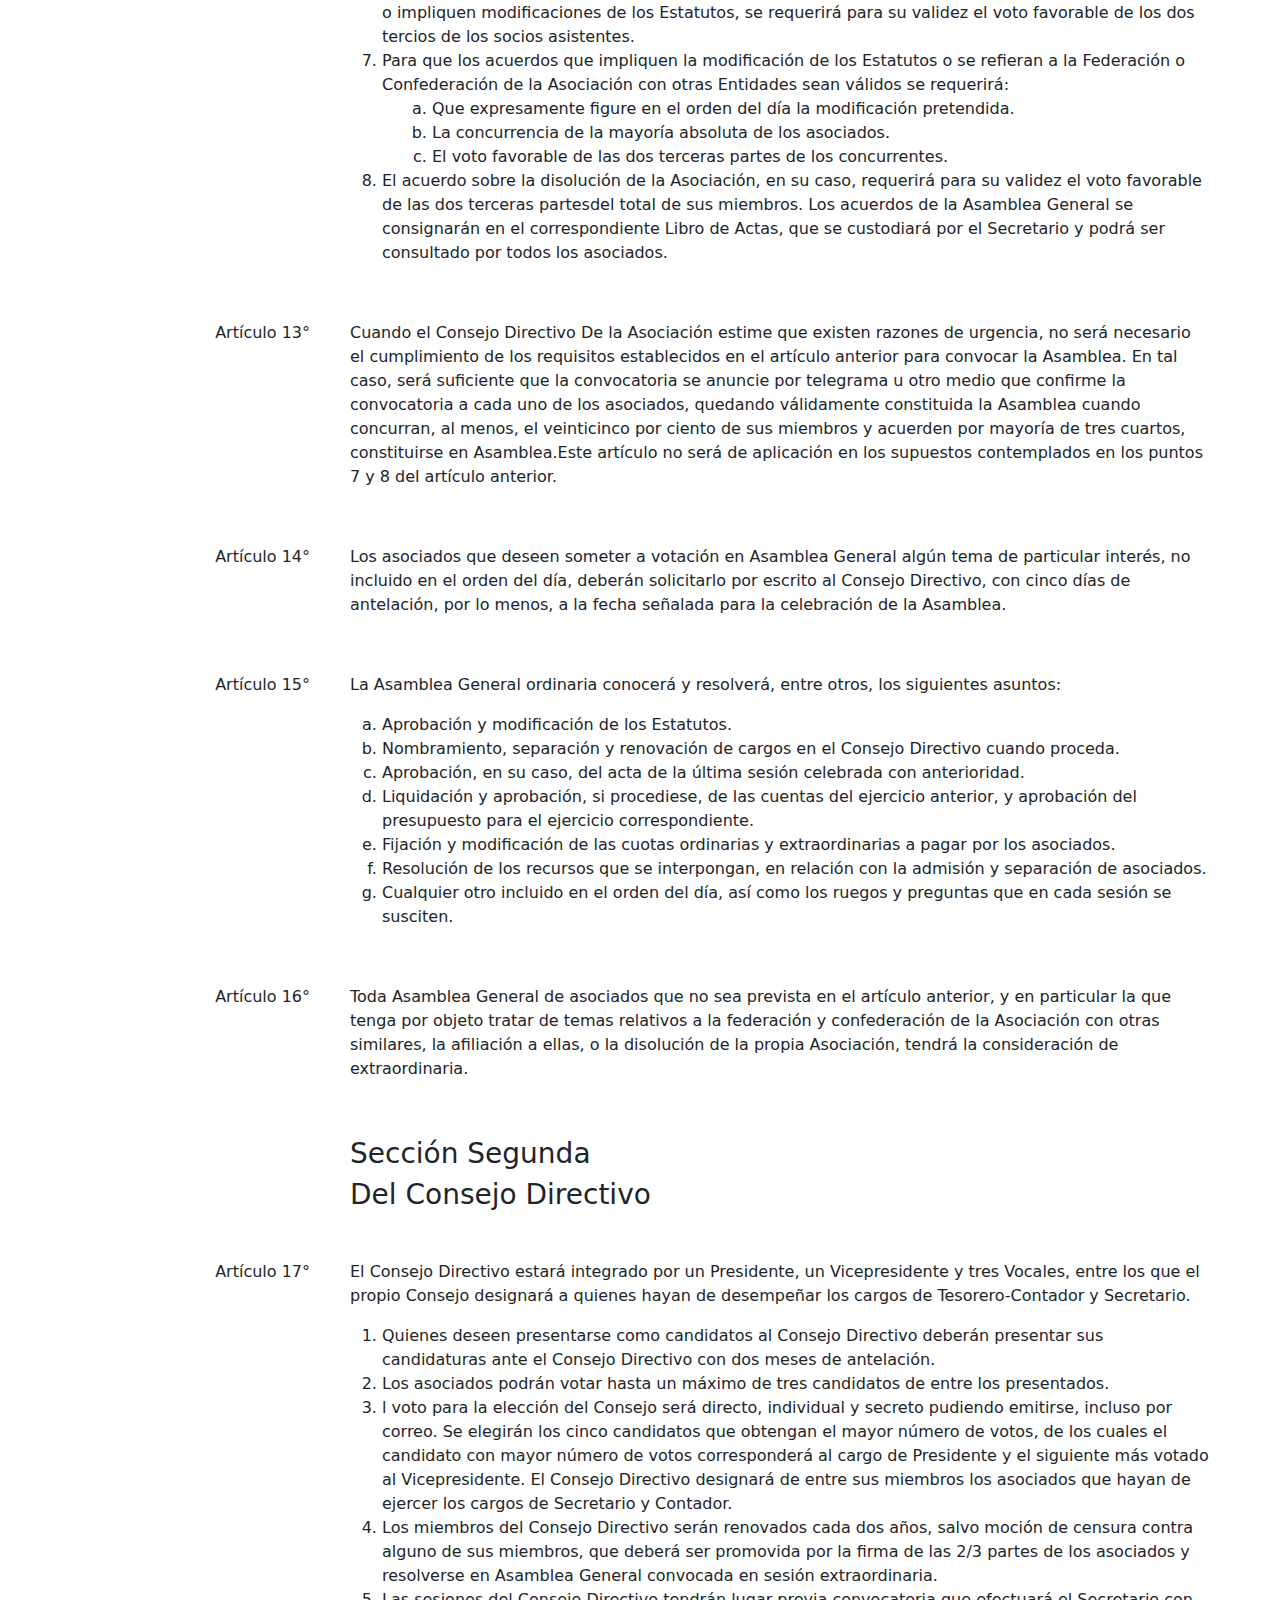
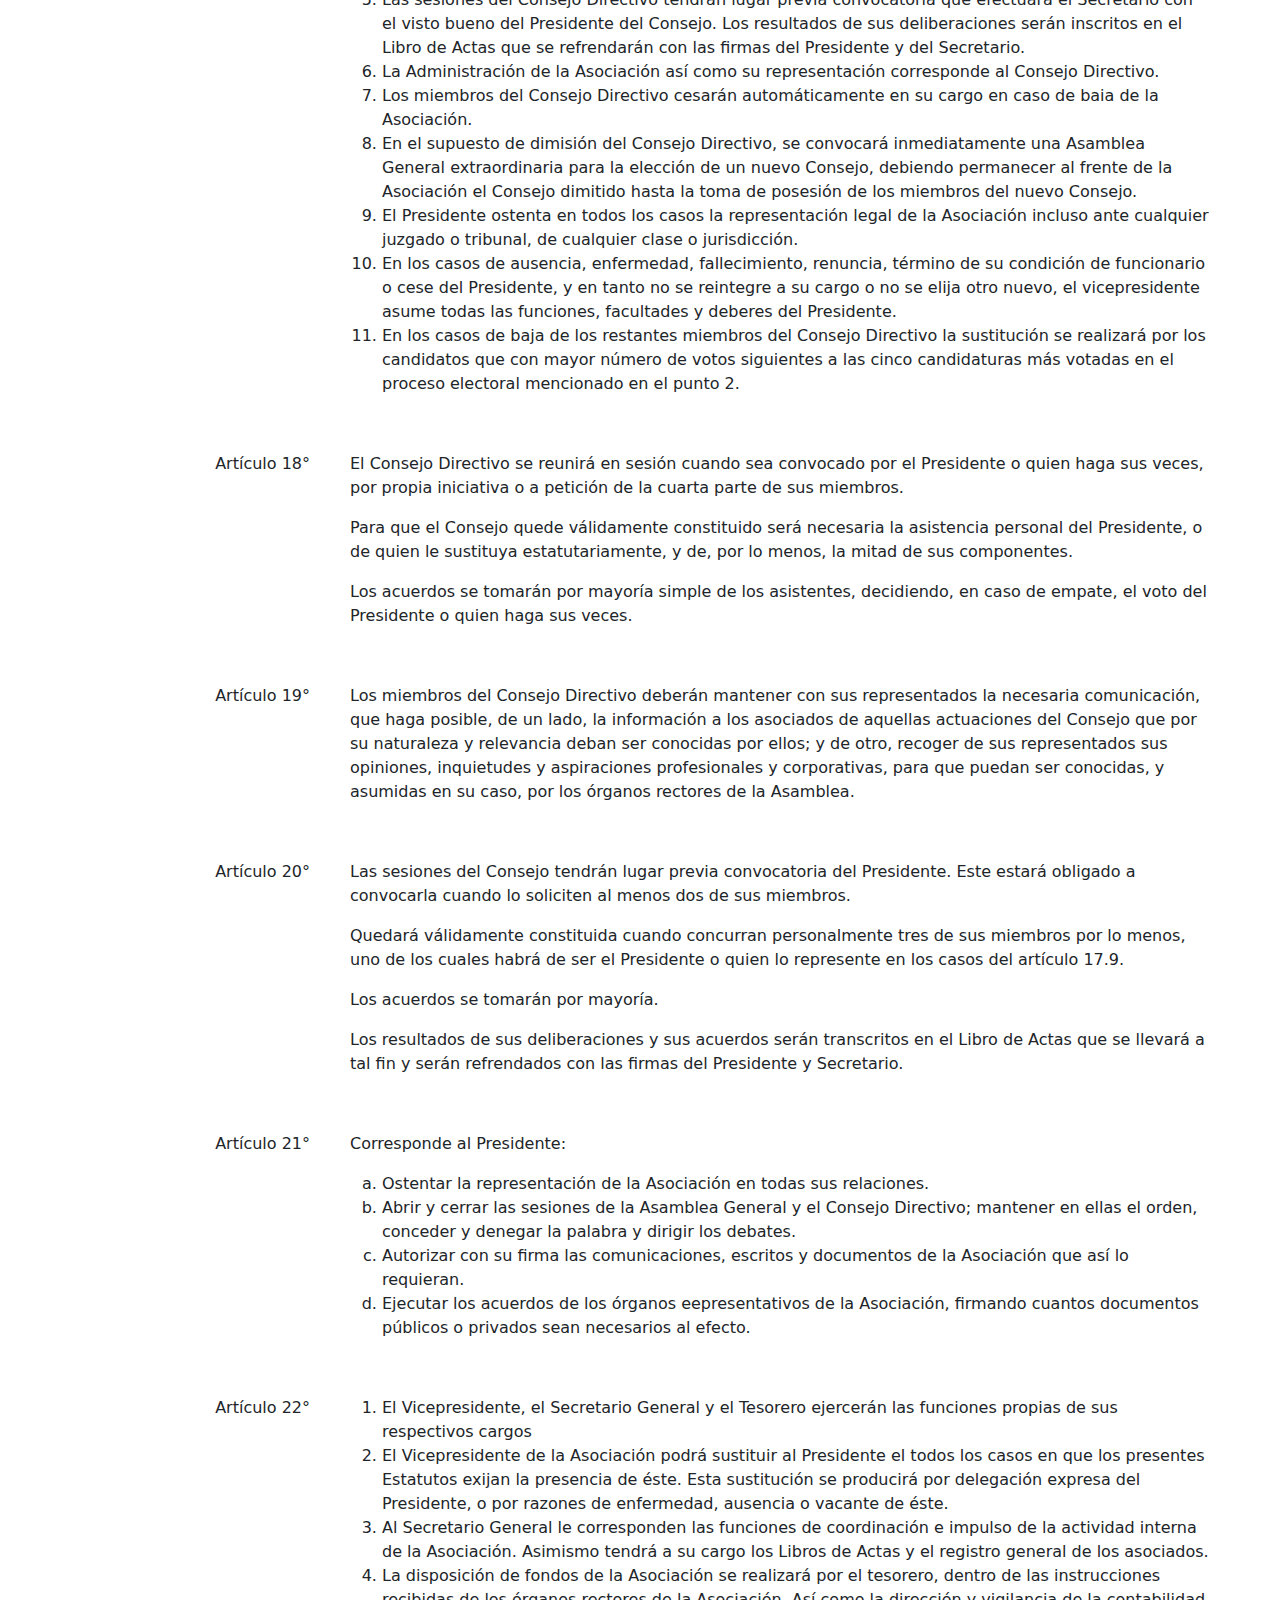
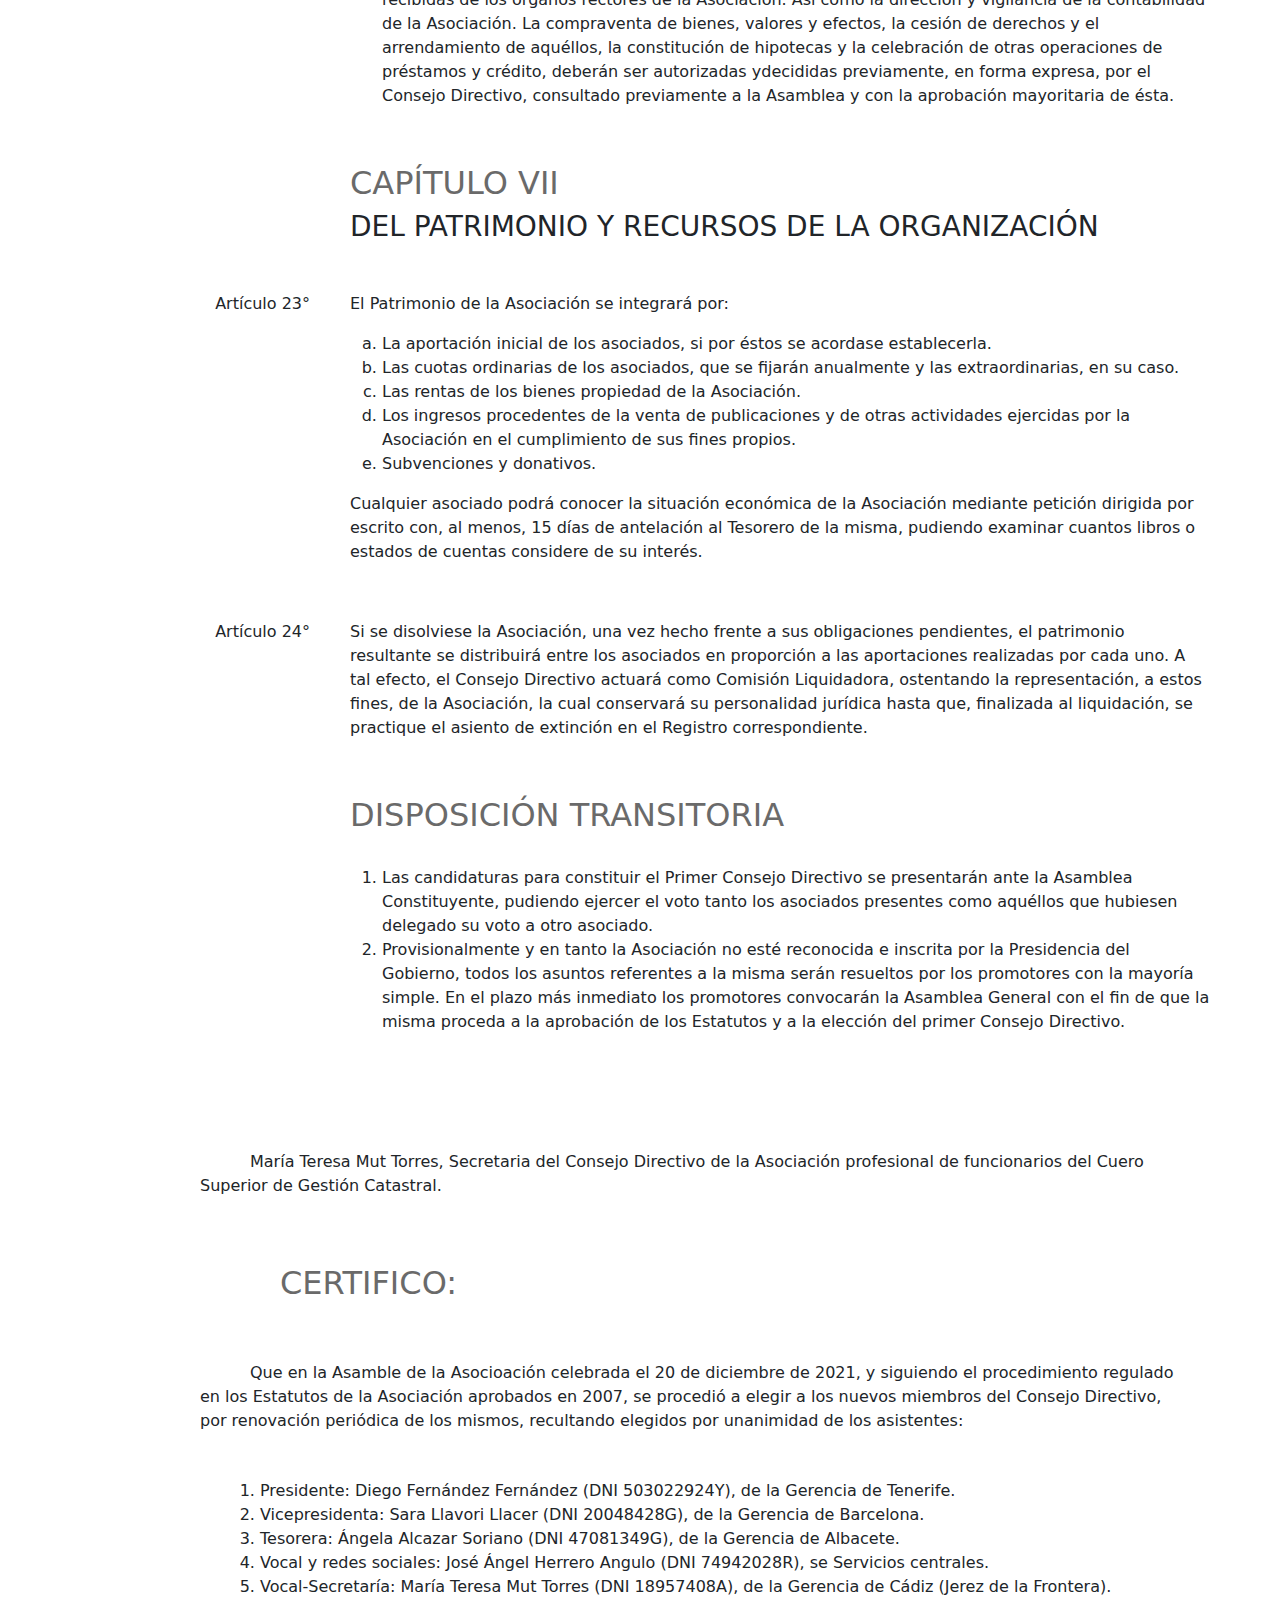
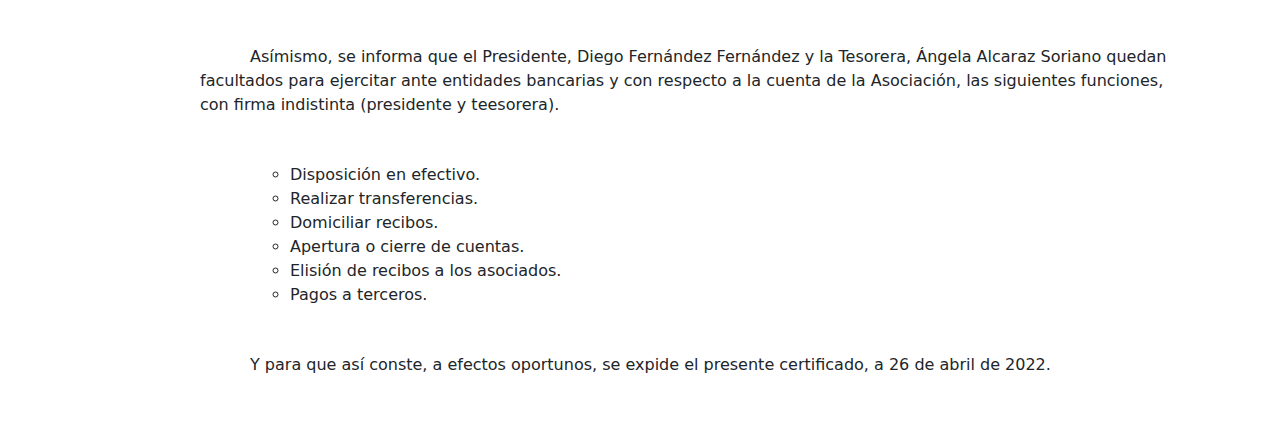
==== commit 2656f5c7: "cambio texto" ====
--- a/asociacion.html
+++ b/asociacion.html
@@ -69,10 +69,10 @@
                     <img src="img/quienes_somos.jpg" alt="Foto">
                 </div>
                 <div id="texto_quienes_somos">
-                    <p>El cuerpo Superior de Gestión Catastral es uno de los cuerpos especiales del Ministerio de Hacienda. Se creó con la Ley 53/2002 de Catastro, adscribiendo a él a todos los funcionarios de las Escalas Técnicas de Organismos Autónomos de especialidad de Gestión Catastral.</p>
-                    <p> Es un cuerpo superior, incluido en el grupo A1 de la Administración del Estado. Sus miembros deben estar en posesión de un título de Grado o Máster o ser ingenieros o arquitectos.
-                    <p>Los funcionarios del Cuerpo Superior de Gestión Catastral desarrollan principalmente su carrera profesional en el Catastro Inmobiliario, tanto en los servicios centrales de la Dirección General del Catastro, como en las Gerencias Regionales y Territoriales, ocupando distintos puestos de responsabilidad dentro de la organización, garantizando la formación, mantenimiento y actualización permanente del Catastro, así como la adecuada utilización de los datos integrados en el mismo.</p> 
-                    <p>Con una amplia formación jurídica y administrativa en el ámbito inmobiliario, son profesionales cualificados para desarrollar sus servicios en distintos sectores de la Administración Pública.</p> 
+                    <p>La Asociación del Cuerpo Superior de Gestión Catastral (ACSGC) es una entidad creada al amparo de la Ley Orgánica 11/85 de Libertad Sindical, cuyo objetivo es asesorar a los miembros de dicho Cuerpo sobre las cuestiones relacionadas con su actividad profesional en el ámbito de la D.G. del Catastro, ya sea en Servicios Centrales o en las Gerencias repartidas por todo el territorio de régimen común, así como representar sus intereses y defender sus derechos ante dicha D.G.</p>
+                    <p>En un marco más amplio, esta Asociación está integrada en la Federación de Asociaciones de los Cuerpos Superiores de la Administración Civil del Estado (FEDECA), por lo que también puede asesorar a sus miembros, y tener voz, sobre cuestiones profesionales más amplias que las meras relacionadas con el Catastro, de interés para todos los funcionarios del grupo A1 de la Administración.</p>
+                    <p>La preparación de las personas que integran este cuerpo es la correspondiente a funcionarios de la Administración Central del Estado, concretamente del Ministerio de Hacienda y Función Pública, del grupo A1 especializados en el ámbito catastral. A lo largo del proceso selectivo y del curso de formación se les exige fuertes conocimientos jurídicos (derecho administrativo y tributario) y técnicos de los distintos ámbitos catastrales (valoración catastral, protección de datos, procedimiento administrativo, calidad).</p> 
+                    <p>De ahí que dichos funcionarios, pese a su vocación de gestión o jurídica, presentan un perfil polivalente que les permite desenvolverse en prácticamente todas las áreas de la Dirección General del Catastro, incluidas las técnicas, así como ser los candidatos idóneos para dirigir las gerencias del Catastro.</p> 
                 </div>
             </div>
         </section>
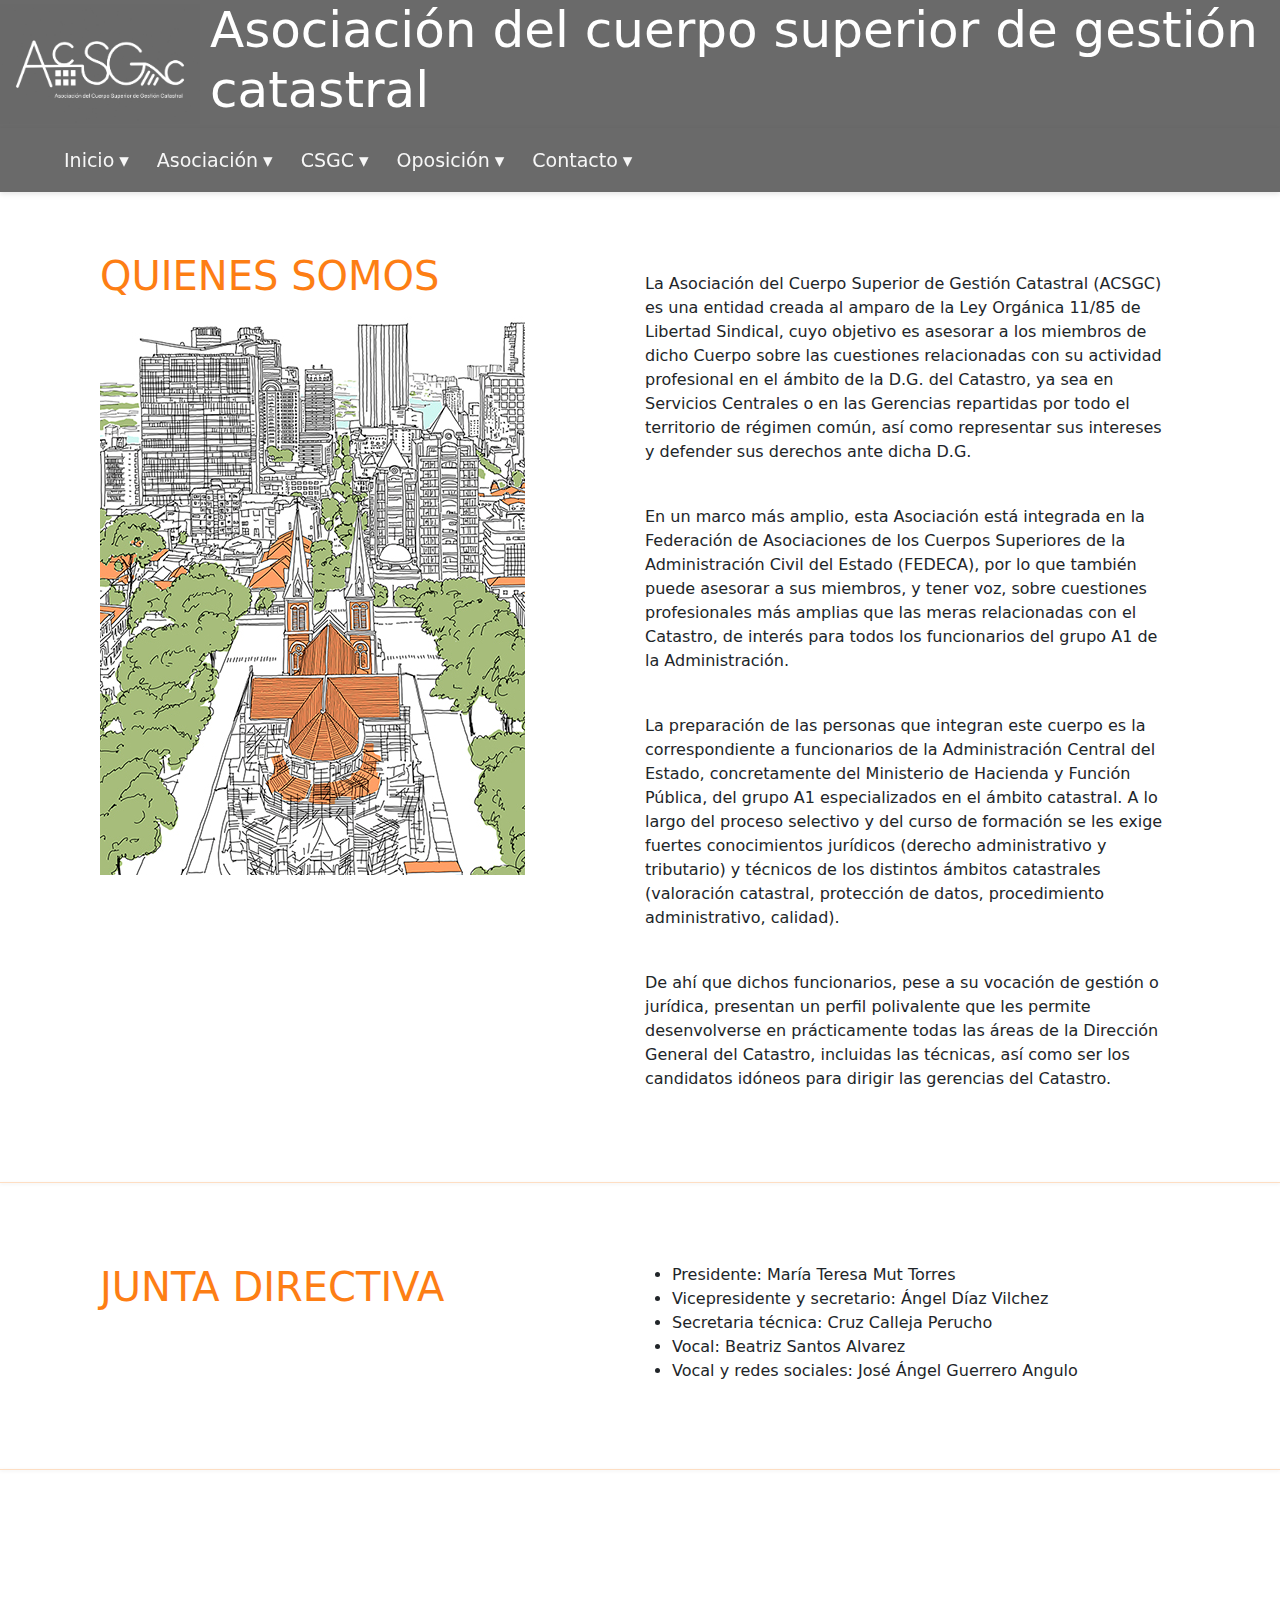
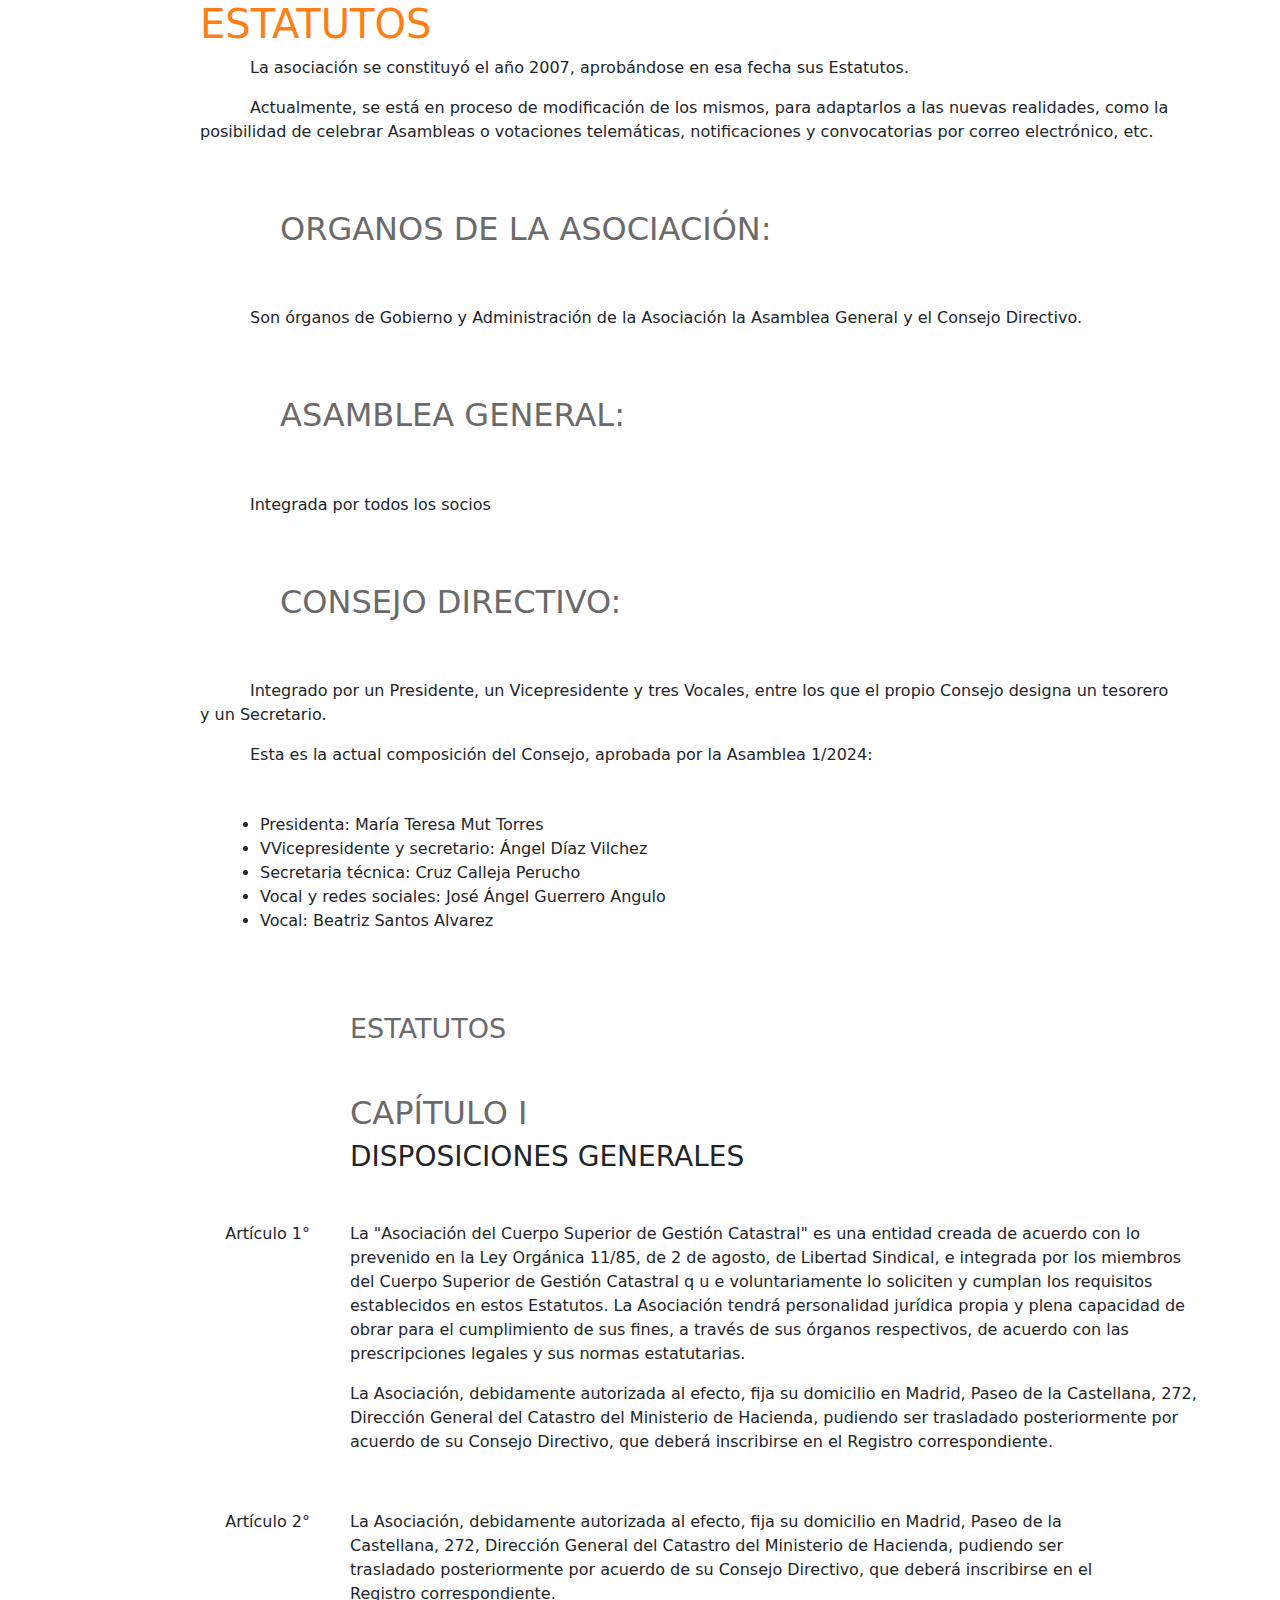
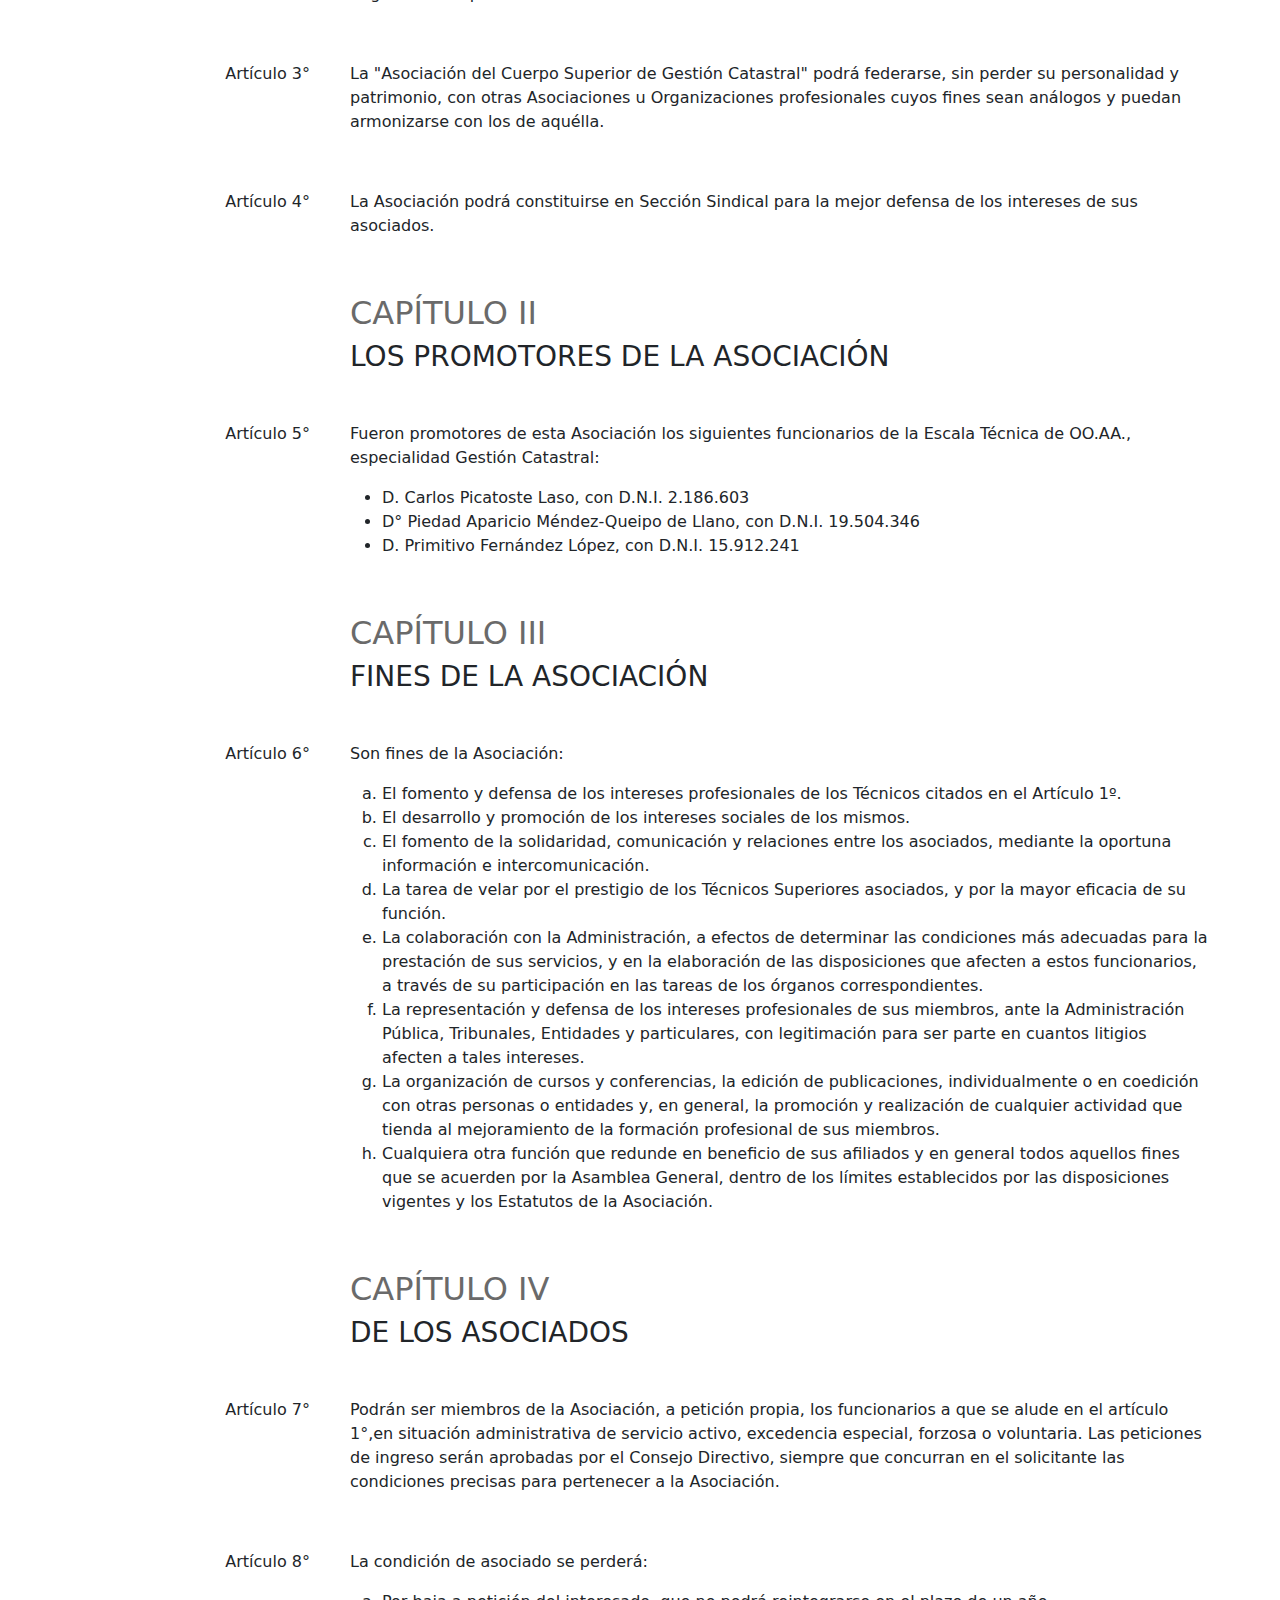
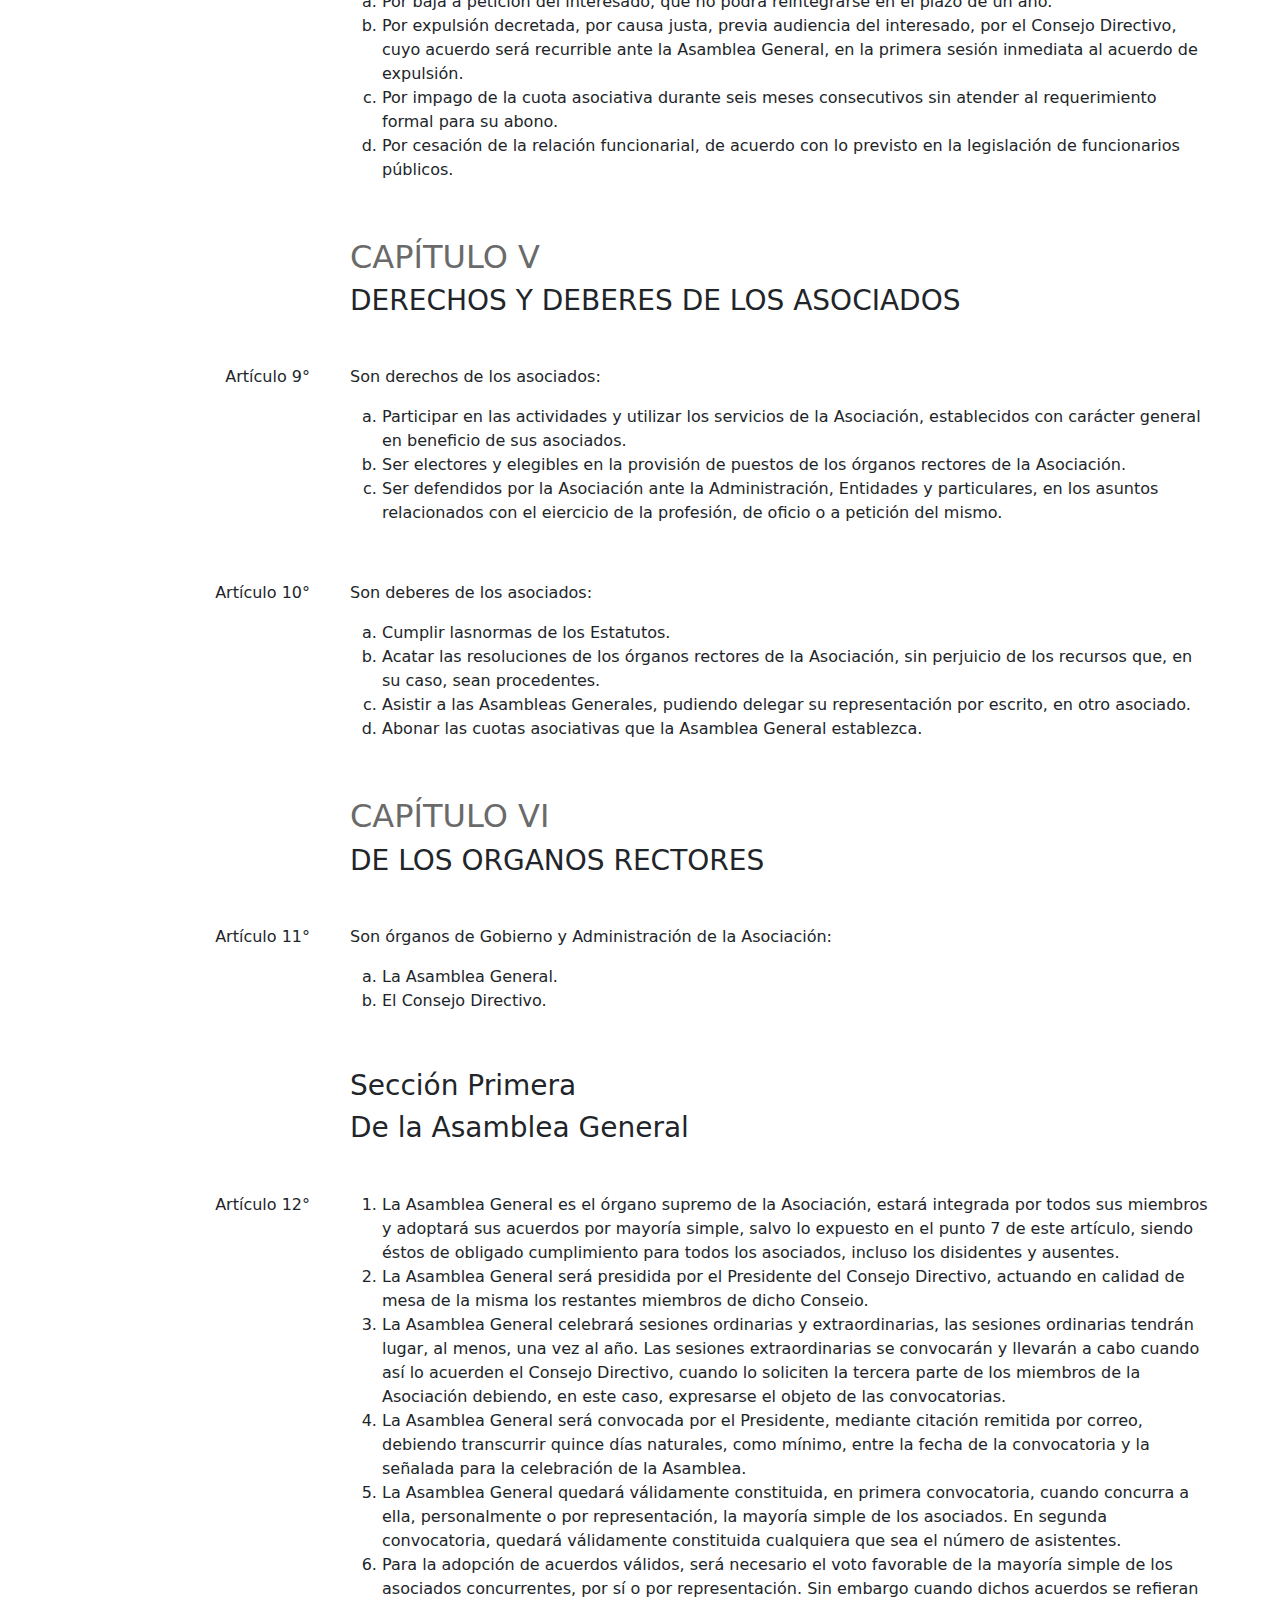
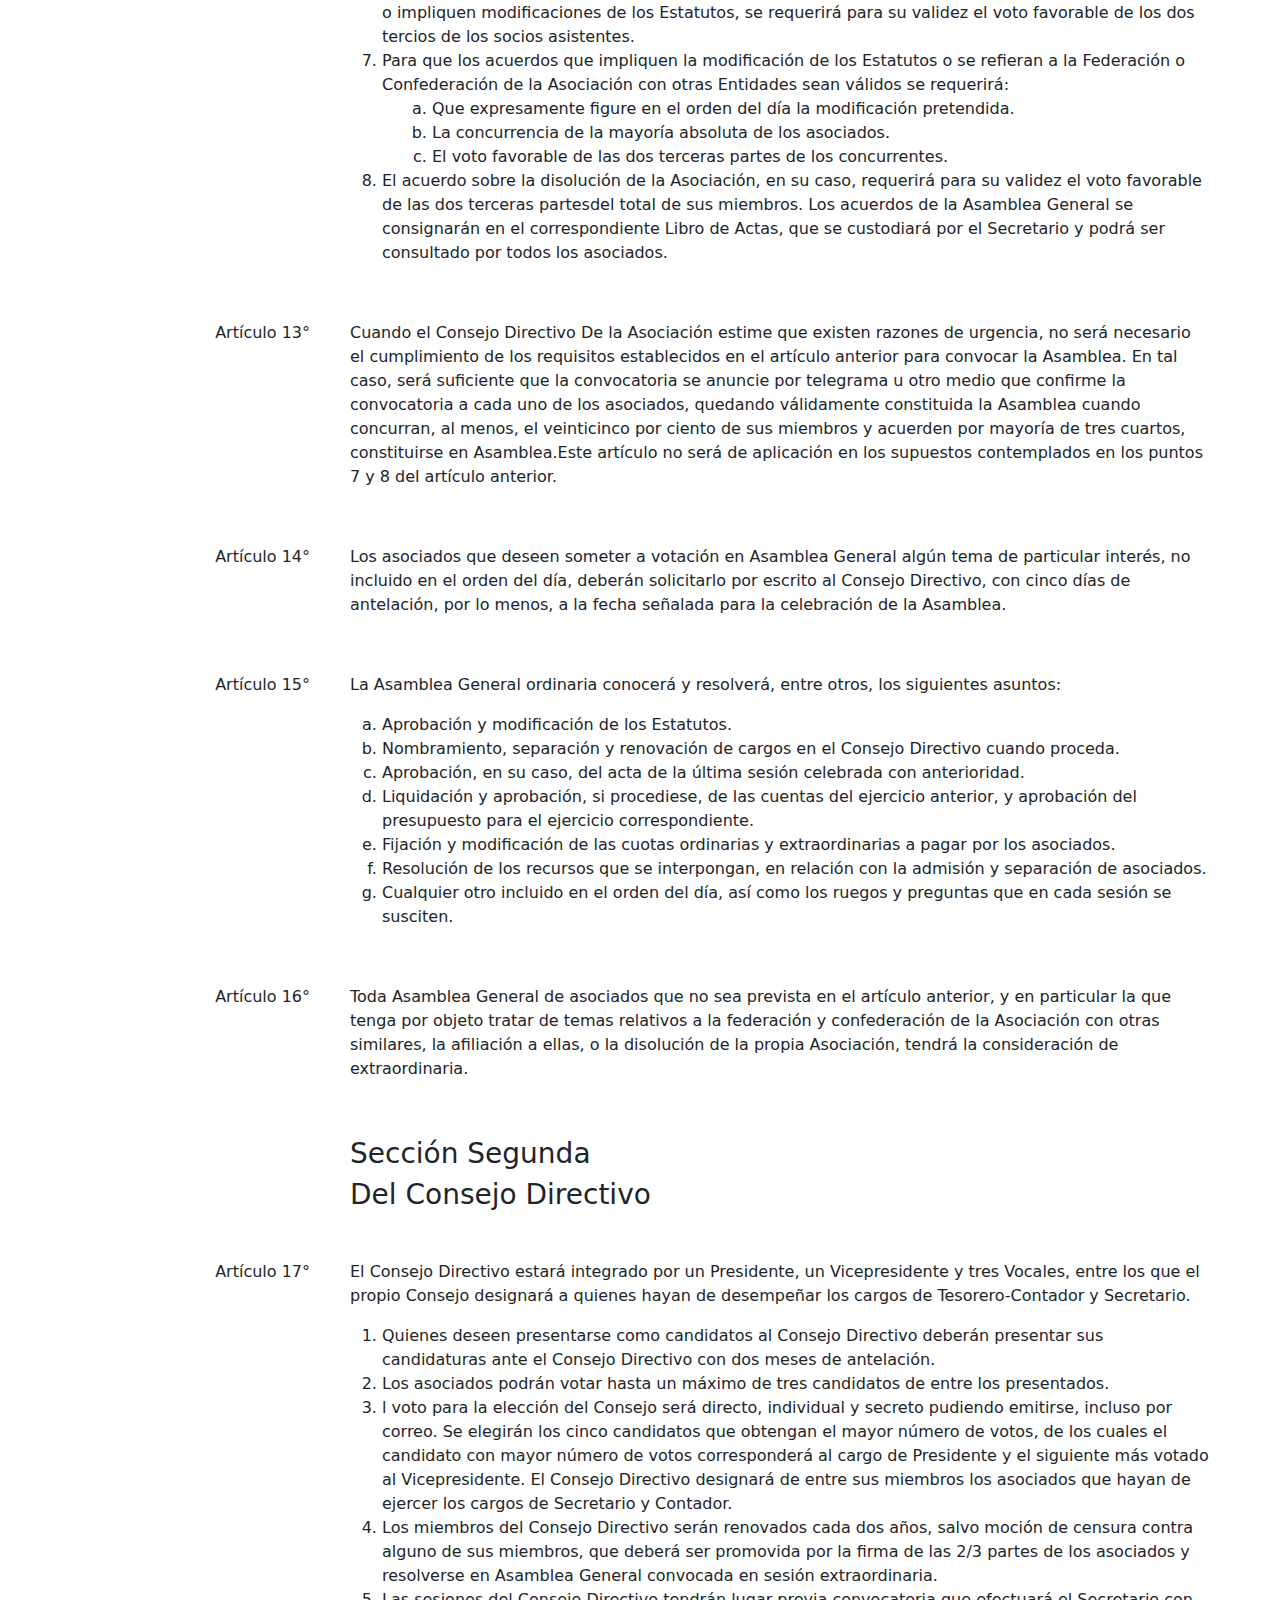
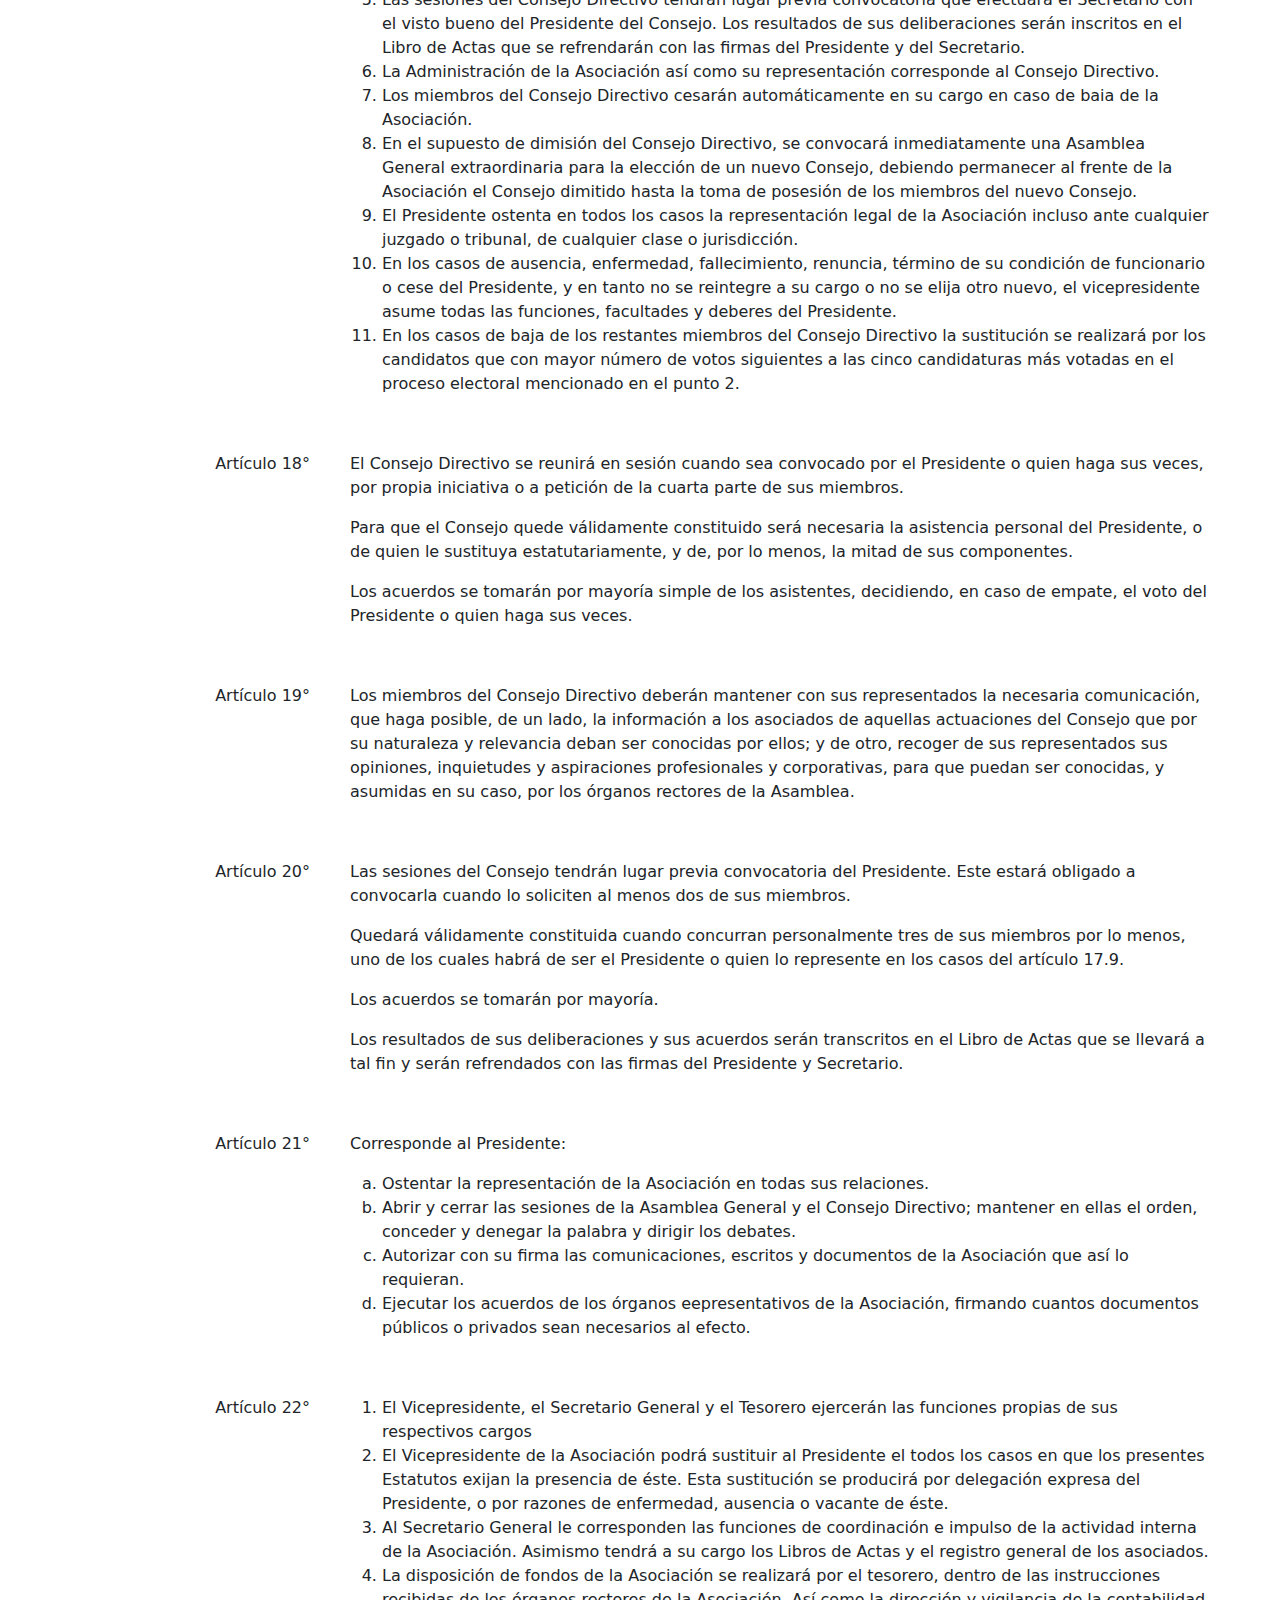
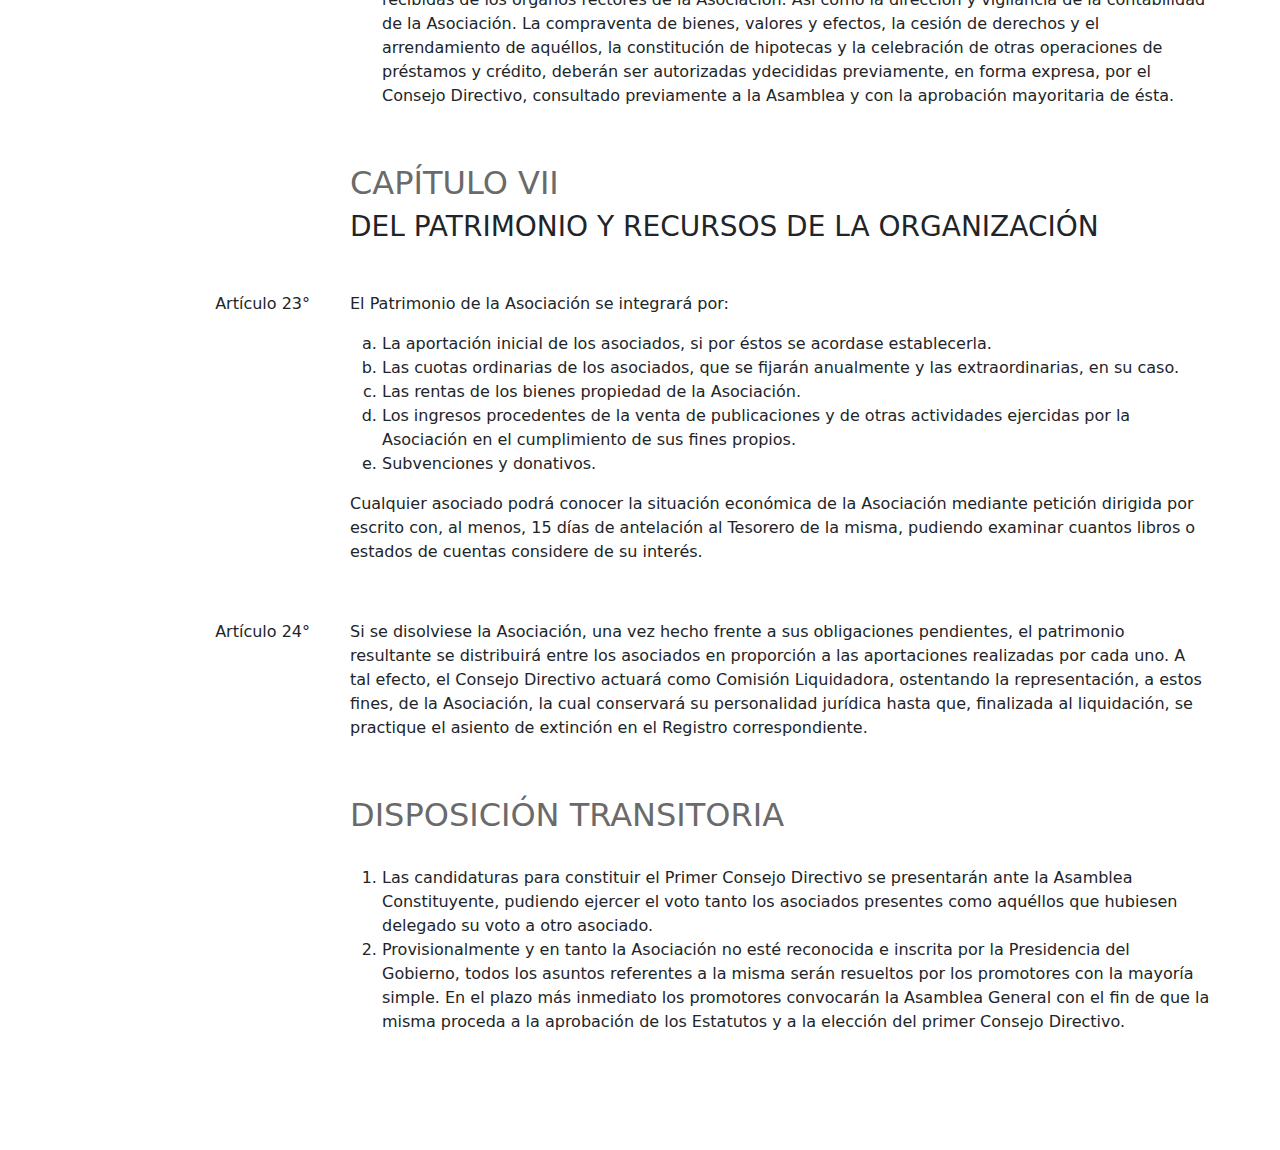
==== commit b9ef6a42: "quitad texto de CERTIFICO" ====
--- a/asociacion.html
+++ b/asociacion.html
@@ -26,7 +26,7 @@
         <ul>
           <li><a class='dropdown-arrow' href='index.html'>Inicio</a>
             <ul class='sub-menus'>
-              <li><a href='index.html#noticias_administracion_publica'>Noticias FEDECA</a></li>
+              <li><a href='index.html#noticias_administracion_publica'>Noticias Adm. Estado</a></li>
               <li><a href='index.html#noticias_interes_catastral'>Noticias Interés Catastral</a></li>
             </ul>
           </li>
@@ -41,7 +41,7 @@
             <ul class='sub-menus'>
               <li><a href='csgc.html#csgc_intro'>Intro</a></li>
               <li><a href='csgc.html#csgc_funciones_y_destinos'>Funciones y destinos</a></li>
-              <li><a href='csgc.html#csgc_decalogo'>Decálogo</a></li>
+              <li><a href='csgc.html#csgc_decalogo'>Compromiso</a></li>
               <li><a href='csgc.html#csgc_antecedentes'>Antecedentes</a></li>
             </ul>
           </li>
@@ -475,31 +475,10 @@
         </section>
 
         <section id="estatutos2">
-            <article>
-                <p>María Teresa Mut Torres, Secretaria del Consejo Directivo de la Asociación profesional de funcionarios del Cuero Superior de Gestión Catastral.</p>
-                <h2>CERTIFICO:</h2>
-                <p>Que en la Asamble de la Asocioación celebrada el 20 de diciembre de 2021, y siguiendo el procedimiento regulado en los Estatutos de la Asociación aprobados en 2007, se procedió a elegir a los nuevos miembros del Consejo Directivo, por renovación periódica de los mismos, recultando elegidos por unanimidad de los asistentes:</p>
-                <ol>
-                    <li>Presidente: Diego Fernández Fernández (DNI 503022924Y), de la Gerencia de Tenerife.</li>
-                    <li>Vicepresidenta: Sara Llavori Llacer (DNI 20048428G), de la Gerencia de Barcelona.</li>
-                    <li>Tesorera: Ángela Alcazar Soriano (DNI 47081349G), de la Gerencia de Albacete.</li>
-                    <li>Vocal y redes sociales: José Ángel Herrero Angulo (DNI 74942028R), se Servicios centrales.</li>
-                    <li>Vocal-Secretaría: María Teresa Mut Torres (DNI 18957408A), de la Gerencia de Cádiz (Jerez de la Frontera).</li>
-                </ol>
-                <p>Asímismo, se informa que el Presidente, Diego Fernández Fernández y la Tesorera, Ángela Alcaraz Soriano quedan facultados para ejercitar ante entidades bancarias y con respecto a la cuenta de la Asociación, las siguientes funciones, con firma indistinta (presidente y teesorera).</p>
-                <ul style="list-style-type:circle">
-                    <li>Disposición en efectivo.</li>
-                    <li>Realizar transferencias.</li>
-                    <li>Domiciliar recibos.</li>
-                    <li>Apertura o cierre de cuentas.</li>
-                    <li>Elisión de recibos a los asociados.</li>
-                    <li>Pagos a terceros.</li>
-                </ul>
-                <p>Y para que así conste, a efectos oportunos, se expide el presente certificado, a 26 de abril de 2022.</p>
-            </article>
+            
         </section>
     
-        </section>
+       
 
     </main>
 </body>
